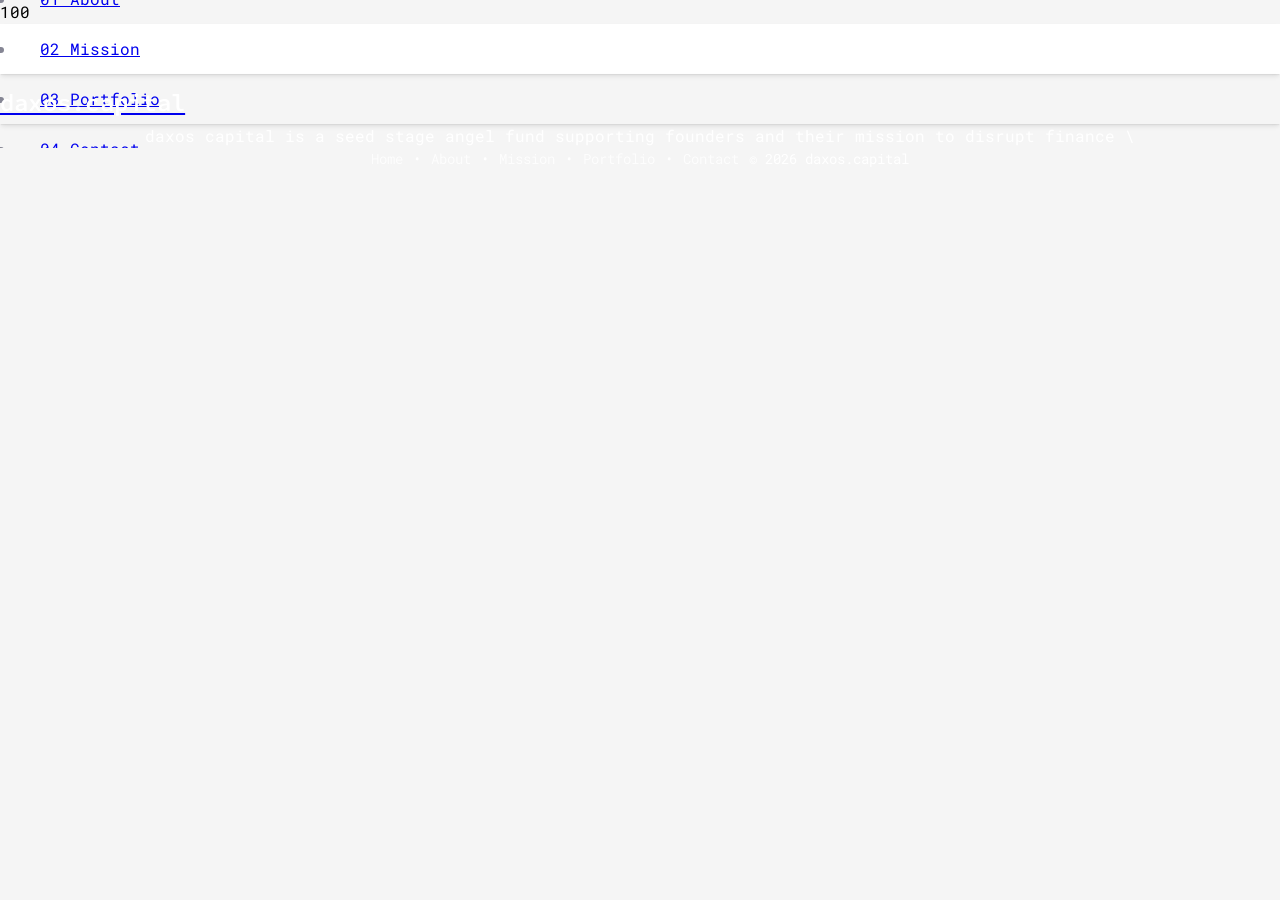
==== index.html @ 0fc47d11 "Daxos staging site with apply form" ====
<!DOCTYPE HTML>
<html lang="en-US">
<head>
	<meta charset="UTF-8">
	<meta name='robots' content='index, follow, max-image-preview:large, max-snippet:-1, max-video-preview:-1' />

	<!-- This site is optimized with the Yoast SEO plugin v23.5 - https://yoast.com/wordpress/plugins/seo/ -->
	<title>daxos.capital</title>
	<meta name="description" content="We invest in startups...early" />
	<link rel="canonical" href="index.html" />
	<meta property="og:locale" content="en_US" />
	<meta property="og:type" content="website" />
	<meta property="og:title" content="daxos.capital" />
	<meta property="og:description" content="We invest in startups...early" />
	<meta property="og:url" content="https://www.daxos.capital/" />
	<meta property="og:site_name" content="Daxos|Capital" />
	<meta property="article:modified_time" content="2025-03-11T17:13:31+00:00" />
	<meta name="twitter:card" content="summary_large_image" />
	<script type="application/ld+json" class="yoast-schema-graph">{"@context":"https://schema.org","@graph":[{"@type":"WebPage","@id":"https://www.daxos.capital/","url":"https://www.daxos.capital/","name":"daxos.capital","isPartOf":{"@id":"https://www.daxos.capital/#website"},"datePublished":"2024-01-03T17:11:37+00:00","dateModified":"2025-03-11T17:13:31+00:00","description":"We invest in startups...early","breadcrumb":{"@id":"https://www.daxos.capital/#breadcrumb"},"inLanguage":"en-US","potentialAction":[{"@type":"ReadAction","target":["https://www.daxos.capital/"]}]},{"@type":"BreadcrumbList","@id":"https://www.daxos.capital/#breadcrumb","itemListElement":[{"@type":"ListItem","position":1,"name":"Home"}]},{"@type":"WebSite","@id":"https://www.daxos.capital/#website","url":"https://www.daxos.capital/","name":"Daxos|Capital","description":"Web3 infrastructure is beginning to disrupt finance, e-commerce, gaming, and more. Our mission is to be there...early.","potentialAction":[{"@type":"SearchAction","target":{"@type":"EntryPoint","urlTemplate":"https://www.daxos.capital/?s={search_term_string}"},"query-input":{"@type":"PropertyValueSpecification","valueRequired":true,"valueName":"search_term_string"}}],"inLanguage":"en-US"}]}</script>
	<!-- / Yoast SEO plugin. -->


<link rel='dns-prefetch' href='//unpkg.com' />
<link rel='dns-prefetch' href='//fonts.googleapis.com' />
<link rel="alternate" type="application/rss+xml" title="Daxos|Capital &raquo; Feed" href="https://www.daxos.capital/feed/" />
<link rel="alternate" type="application/rss+xml" title="Daxos|Capital &raquo; Comments Feed" href="https://www.daxos.capital/comments/feed/" />
<link rel="alternate" title="oEmbed (JSON)" type="application/json+oembed" href="https://www.daxos.capital/wp-json/oembed/1.0/embed?url=https%3A%2F%2Fwww.daxos.capital%2F" />
<link rel="alternate" title="oEmbed (XML)" type="text/xml+oembed" href="https://www.daxos.capital/wp-json/oembed/1.0/embed?url=https%3A%2F%2Fwww.daxos.capital%2F&#038;format=xml" />
<meta name="viewport" content="width=device-width, initial-scale=1">
<meta name="SKYPE_TOOLBAR" content="SKYPE_TOOLBAR_PARSER_COMPATIBLE">
<meta name="theme-color" content="#f5f5f5">
<style id='wp-img-auto-sizes-contain-inline-css'>
img:is([sizes=auto i],[sizes^="auto," i]){contain-intrinsic-size:3000px 1500px}
/*# sourceURL=wp-img-auto-sizes-contain-inline-css */
</style>
<style id='wp-emoji-styles-inline-css'>

	img.wp-smiley, img.emoji {
		display: inline !important;
		border: none !important;
		box-shadow: none !important;
		height: 1em !important;
		width: 1em !important;
		margin: 0 0.07em !important;
		vertical-align: -0.1em !important;
		background: none !important;
		padding: 0 !important;
	}
/*# sourceURL=wp-emoji-styles-inline-css */
</style>
<style id='classic-theme-styles-inline-css'>
/*! This file is auto-generated */
.wp-block-button__link{color:#fff;background-color:#32373c;border-radius:9999px;box-shadow:none;text-decoration:none;padding:calc(.667em + 2px) calc(1.333em + 2px);font-size:1.125em}.wp-block-file__button{background:#32373c;color:#fff;text-decoration:none}
/*# sourceURL=/wp-includes/css/classic-themes.min.css */
</style>
<link rel='stylesheet' id='us-fonts-css' href='https://fonts.googleapis.com/css?family=Source+Code+Pro%3A600%2C700%2C400%7CRoboto+Mono%3A400&#038;display=swap&#038;ver=6.9.4' media='all' />
<link rel='stylesheet' id='us-style-css' href='https://www.daxos.capital/wp-content/themes/Impreza/css/style.min.css?ver=8.10' media='all' />
<link rel='stylesheet' id='aos-style-css' href='https://unpkg.com/aos@2.3.1/dist/aos.css?ver=6.9.4' media='all' />
<link rel='stylesheet' id='parent-style-css' href='https://www.daxos.capital/wp-content/themes/Impreza/style.css?ver=6.9.4' media='all' />
<link rel='stylesheet' id='child-style-css' href='https://www.daxos.capital/wp-content/themes/impreza-child-impreza-child/style.css?ver=6.9.4' media='all' />
<link rel='stylesheet' id='child-style-responsive-css' href='https://www.daxos.capital/wp-content/themes/impreza-child-impreza-child/responsive.css?ver=6.9.4' media='all' />
<link rel='stylesheet' id='theme-style-css' href='https://www.daxos.capital/wp-content/themes/impreza-child-impreza-child/style.css?ver=8.10' media='all' />
<link rel='stylesheet' id='bsf-Defaults-css' href='https://www.daxos.capital/wp-content/uploads/smile_fonts/Defaults/Defaults.css?ver=3.19.11' media='all' />
<link rel='stylesheet' id='ultimate-vc-addons-style-css' href='https://www.daxos.capital/wp-content/plugins/Ultimate_VC_Addons/assets/min-css/style.min.css?ver=3.19.11' media='all' />
<link rel='stylesheet' id='ultimate-vc-addons-fancytext-style-css' href='https://www.daxos.capital/wp-content/plugins/Ultimate_VC_Addons/assets/min-css/fancytext.min.css?ver=3.19.11' media='all' />
<script src="https://www.daxos.capital/wp-includes/js/jquery/jquery.min.js?ver=3.7.1" id="jquery-core-js"></script>
<script src="https://www.daxos.capital/wp-includes/js/jquery/jquery-migrate.min.js?ver=3.4.1" id="jquery-migrate-js"></script>
<script src="https://www.daxos.capital/wp-content/plugins/Ultimate_VC_Addons/assets/min-js/ultimate-params.min.js?ver=3.19.11" id="ultimate-vc-addons-params-js"></script>
<link rel="https://api.w.org/" href="https://www.daxos.capital/wp-json/" /><link rel="alternate" title="JSON" type="application/json" href="https://www.daxos.capital/wp-json/wp/v2/pages/3936" /><link rel="EditURI" type="application/rsd+xml" title="RSD" href="https://www.daxos.capital/xmlrpc.php?rsd" />
<meta name="generator" content="WordPress 6.9.4" />
<link rel='shortlink' href='index.html' />
		<script>
			if ( ! /Android|webOS|iPhone|iPad|iPod|BlackBerry|IEMobile|Opera Mini/i.test( navigator.userAgent ) ) {
				var root = document.getElementsByTagName( 'html' )[ 0 ]
				root.className += " no-touch";
			}
		</script>
		<meta name="generator" content="Powered by WPBakery Page Builder - drag and drop page builder for WordPress."/>
<link rel="icon" href="https://www.daxos.capital/wp-content/uploads/2025/07/favicon-1-150x150.png" sizes="32x32" />
<link rel="icon" href="https://www.daxos.capital/wp-content/uploads/2025/07/favicon-1-298x300.png" sizes="192x192" />
<link rel="apple-touch-icon" href="https://www.daxos.capital/wp-content/uploads/2025/07/favicon-1-298x300.png" />
<meta name="msapplication-TileImage" content="https://www.daxos.capital/wp-content/uploads/2025/07/favicon-1.png" />
		<style id="wp-custom-css">
			#page-content .l-section-h.i-cf .wpb_wrapper {
    border: 2px solid #363636;
    padding: 20px;
}
.portfolio-box.ordio img {
    max-width: 100px;
    max-height: 20%;
}
.portfolio-box.ordio h3 a span {
    color: #959595 !important;
}
	.portfolio-box.ordio h3 {
    display: block;
    margin-top: 4px;
}
.home footer#page-footer {
    z-index: 9999999;
}		</style>
		<style type="text/css" data-type="vc_shortcodes-custom-css">.vc_custom_1725496602418{margin-bottom: 0px !important;}</style><noscript><style> .wpb_animate_when_almost_visible { opacity: 1; }</style></noscript>		<style id="us-icon-fonts">@font-face{font-display:block;font-style:normal;font-family:"fontawesome";font-weight:900;src:url("https://www.daxos.capital/wp-content/themes/Impreza/fonts/fa-solid-900.woff2?ver=8.10") format("woff2"),url("https://www.daxos.capital/wp-content/themes/Impreza/fonts/fa-solid-900.woff?ver=8.10") format("woff")}.fas{font-family:"fontawesome";font-weight:900}@font-face{font-display:block;font-style:normal;font-family:"fontawesome";font-weight:400;src:url("https://www.daxos.capital/wp-content/themes/Impreza/fonts/fa-regular-400.woff2?ver=8.10") format("woff2"),url("https://www.daxos.capital/wp-content/themes/Impreza/fonts/fa-regular-400.woff?ver=8.10") format("woff")}.far{font-family:"fontawesome";font-weight:400}@font-face{font-display:block;font-style:normal;font-family:"fontawesome";font-weight:300;src:url("https://www.daxos.capital/wp-content/themes/Impreza/fonts/fa-light-300.woff2?ver=8.10") format("woff2"),url("https://www.daxos.capital/wp-content/themes/Impreza/fonts/fa-light-300.woff?ver=8.10") format("woff")}.fal{font-family:"fontawesome";font-weight:300}@font-face{font-display:block;font-style:normal;font-family:"Font Awesome 5 Duotone";font-weight:900;src:url("https://www.daxos.capital/wp-content/themes/Impreza/fonts/fa-duotone-900.woff2?ver=8.10") format("woff2"),url("https://www.daxos.capital/wp-content/themes/Impreza/fonts/fa-duotone-900.woff?ver=8.10") format("woff")}.fad{font-family:"Font Awesome 5 Duotone";font-weight:900}.fad{position:relative}.fad:before{position:absolute}.fad:after{opacity:0.4}@font-face{font-display:block;font-style:normal;font-family:"Font Awesome 5 Brands";font-weight:400;src:url("https://www.daxos.capital/wp-content/themes/Impreza/fonts/fa-brands-400.woff2?ver=8.10") format("woff2"),url("https://www.daxos.capital/wp-content/themes/Impreza/fonts/fa-brands-400.woff?ver=8.10") format("woff")}.fab{font-family:"Font Awesome 5 Brands";font-weight:400}@font-face{font-display:block;font-style:normal;font-family:"Material Icons";font-weight:400;src:url("https://www.daxos.capital/wp-content/themes/Impreza/fonts/material-icons.woff2?ver=8.10") format("woff2"),url("https://www.daxos.capital/wp-content/themes/Impreza/fonts/material-icons.woff?ver=8.10") format("woff")}.material-icons{font-family:"Material Icons";font-weight:400}</style>
				<style id="us-theme-options-css">:root{--color-header-middle-bg:transparent;--color-header-middle-bg-grad:transparent;--color-header-middle-text:#858694;--color-header-middle-text-hover:#e3e3e3;--color-header-transparent-bg:transparent;--color-header-transparent-bg-grad:transparent;--color-header-transparent-text:#333333;--color-header-transparent-text-hover:#333333;--color-chrome-toolbar:#f5f5f5;--color-chrome-toolbar-grad:#f5f5f5;--color-header-top-bg:#256aef;--color-header-top-bg-grad:#256aef;--color-header-top-text:#ffffff;--color-header-top-text-hover:#ffffff;--color-header-top-transparent-bg:#60269e;--color-header-top-transparent-bg-grad:#60269e;--color-header-top-transparent-text:#ffffff;--color-header-top-transparent-text-hover:#fff;--color-content-bg:#fff;--color-content-bg-grad:#fff;--color-content-bg-alt:#f5f5f5;--color-content-bg-alt-grad:#f5f5f5;--color-content-border:#e8e8e8;--color-content-heading:#256aef;--color-content-heading-grad:#256aef;--color-content-text:#333333;--color-content-link:#1a1a1a;--color-content-link-hover:#256aef;--color-content-primary:#000000;--color-content-primary-grad:#000000;--color-content-secondary:#256aef;--color-content-secondary-grad:#256aef;--color-content-faded:#999;--color-content-overlay:rgba(0,0,0,0.75);--color-content-overlay-grad:rgba(0,0,0,0.75);--color-alt-content-bg:#f5f5f5;--color-alt-content-bg-grad:#f5f5f5;--color-alt-content-bg-alt:#fff;--color-alt-content-bg-alt-grad:#fff;--color-alt-content-border:#ddd;--color-alt-content-heading:#1a1a1a;--color-alt-content-heading-grad:#1a1a1a;--color-alt-content-text:#333;--color-alt-content-link:#e95095;--color-alt-content-link-hover:#7049ba;--color-alt-content-primary:#e95095;--color-alt-content-primary-grad:linear-gradient(135deg,#e95095,#7049ba);--color-alt-content-secondary:#7049ba;--color-alt-content-secondary-grad:linear-gradient(135deg,#7049ba,#e95095);--color-alt-content-faded:#999;--color-alt-content-overlay:#e95095;--color-alt-content-overlay-grad:linear-gradient(135deg,#e95095,rgba(233,80,149,0.75));--color-footer-bg:#222;--color-footer-bg-grad:#222;--color-footer-bg-alt:#1a1a1a;--color-footer-bg-alt-grad:#1a1a1a;--color-footer-border:#333;--color-footer-heading:#ccc;--color-footer-heading-grad:#ccc;--color-footer-text:#999;--color-footer-link:#ccc;--color-footer-link-hover:#e95095;--color-subfooter-bg:#1a1a1a;--color-subfooter-bg-grad:#1a1a1a;--color-subfooter-bg-alt:#222;--color-subfooter-bg-alt-grad:#222;--color-subfooter-border:#282828;--color-subfooter-heading:#ccc;--color-subfooter-heading-grad:#ccc;--color-subfooter-text:#bbb;--color-subfooter-link:#fff;--color-subfooter-link-hover:#e95095;--color-content-primary-faded:rgba(0,0,0,0.15);--box-shadow:0 5px 15px rgba(0,0,0,.15);--box-shadow-up:0 -5px 15px rgba(0,0,0,.15);--site-content-width:1370px;--inputs-font-size:1rem;--inputs-height:1.5rem;--inputs-padding:0.5rem;--inputs-border-width:1px;--inputs-text-color:var(--color-content-text);--font-body:"Roboto Mono",monospace;--font-h1:"Source Code Pro",monospace;--font-h2:"Source Code Pro",monospace;--font-h3:"Source Code Pro",monospace;--font-h4:"Source Code Pro",monospace;--font-h5:"Source Code Pro",monospace;--font-h6:"Source Code Pro",monospace}h1{color:#ffffff!important}h2{color:#ffffff!important}h3{color:#ffffff!important}h4{color:#09bceb}h5{color:var(--color-content-bg)}html,.l-header .widget,.menu-item-object-us_page_block{font-family:var(--font-body);font-weight:400;font-size:24;line-height:1.5}h1{font-family:var(--font-h1);font-weight:600;font-size:1.5rem;line-height:1.5;letter-spacing:0.01em;margin-bottom:0.3em}h2{font-family:var(--font-h2);font-weight:600;font-size:40px;line-height:1.5;letter-spacing:0;margin-bottom:0.6em}h3{font-family:var(--font-h3);font-weight:600;font-size:28px;line-height:1.5;letter-spacing:0;margin-bottom:0.6em}.widgettitle,h4{font-family:var(--font-h4);font-weight:600;font-size:24px;line-height:1.5;letter-spacing:0;margin-bottom:0.06em}h5{font-family:var(--font-h5);font-weight:400;font-size:20;line-height:1.2;letter-spacing:0;margin-bottom:0.6em}h6{font-family:var(--font-h6);font-weight:400;font-size:max( 1rem,1vw );line-height:1.2;letter-spacing:0;margin-bottom:0.6em}@media (max-width:768px){html{font-size:18;line-height:34px}h2{font-size:30px}h2.vc_custom_heading:not([class*="us_custom_"]){font-size:30px!important}h3{font-size:22px}h3.vc_custom_heading:not([class*="us_custom_"]){font-size:22px!important}.widgettitle,h4{font-size:18px}h4.vc_custom_heading:not([class*="us_custom_"]){font-size:18px!important}h5{font-size:18}h5.vc_custom_heading:not([class*="us_custom_"]){font-size:18!important}}body{background:var(--color-content-bg-alt)}.l-canvas.type_boxed,.l-canvas.type_boxed .l-subheader,.l-canvas.type_boxed~.l-footer{max-width:1300px}.l-subheader-h,.l-section-h,.l-main .aligncenter,.w-tabs-section-content-h{max-width:1370px}.post-password-form{max-width:calc(1370px + 5rem)}@media screen and (max-width:1450px){.l-main .aligncenter{max-width:calc(100vw - 5rem)}}@media (min-width:1281px){body.usb_preview .hide_on_default{opacity:0.25!important}.vc_hidden-lg,body:not(.usb_preview) .hide_on_default{display:none!important}}@media (min-width:1025px) and (max-width:1280px){body.usb_preview .hide_on_laptops{opacity:0.25!important}.vc_hidden-md,body:not(.usb_preview) .hide_on_laptops{display:none!important}}@media (min-width:769px) and (max-width:1024px){body.usb_preview .hide_on_tablets{opacity:0.25!important}.vc_hidden-sm,body:not(.usb_preview) .hide_on_tablets{display:none!important}}@media (max-width:768px){body.usb_preview .hide_on_mobiles{opacity:0.25!important}.vc_hidden-xs,body:not(.usb_preview) .hide_on_mobiles{display:none!important}}@media (max-width:1280px){.g-cols.laptops-cols_1{grid-template-columns:100%}.g-cols.laptops-cols_1.reversed>div:last-of-type{order:-1}.g-cols.laptops-cols_2{grid-template-columns:repeat(2,1fr)}.g-cols.laptops-cols_3{grid-template-columns:repeat(3,1fr)}.g-cols.laptops-cols_4{grid-template-columns:repeat(4,1fr)}.g-cols.laptops-cols_5{grid-template-columns:repeat(5,1fr)}.g-cols.laptops-cols_6{grid-template-columns:repeat(6,1fr)}.g-cols.laptops-cols_1-2{grid-template-columns:1fr 2fr}.g-cols.laptops-cols_2-1{grid-template-columns:2fr 1fr}.g-cols.laptops-cols_2-3{grid-template-columns:2fr 3fr}.g-cols.laptops-cols_3-2{grid-template-columns:3fr 2fr}.g-cols.laptops-cols_1-3{grid-template-columns:1fr 3fr}.g-cols.laptops-cols_3-1{grid-template-columns:3fr 1fr}.g-cols.laptops-cols_1-4{grid-template-columns:1fr 4fr}.g-cols.laptops-cols_4-1{grid-template-columns:4fr 1fr}.g-cols.laptops-cols_1-5{grid-template-columns:1fr 5fr}.g-cols.laptops-cols_5-1{grid-template-columns:5fr 1fr}.g-cols.laptops-cols_1-2-1{grid-template-columns:1fr 2fr 1fr}.g-cols.laptops-cols_1-3-1{grid-template-columns:1fr 3fr 1fr}.g-cols.laptops-cols_1-4-1{grid-template-columns:1fr 4fr 1fr}}@media (max-width:1024px){.g-cols.tablets-cols_1{grid-template-columns:100%}.g-cols.tablets-cols_1.reversed>div:last-of-type{order:-1}.g-cols.tablets-cols_2{grid-template-columns:repeat(2,1fr)}.g-cols.tablets-cols_3{grid-template-columns:repeat(3,1fr)}.g-cols.tablets-cols_4{grid-template-columns:repeat(4,1fr)}.g-cols.tablets-cols_5{grid-template-columns:repeat(5,1fr)}.g-cols.tablets-cols_6{grid-template-columns:repeat(6,1fr)}.g-cols.tablets-cols_1-2{grid-template-columns:1fr 2fr}.g-cols.tablets-cols_2-1{grid-template-columns:2fr 1fr}.g-cols.tablets-cols_2-3{grid-template-columns:2fr 3fr}.g-cols.tablets-cols_3-2{grid-template-columns:3fr 2fr}.g-cols.tablets-cols_1-3{grid-template-columns:1fr 3fr}.g-cols.tablets-cols_3-1{grid-template-columns:3fr 1fr}.g-cols.tablets-cols_1-4{grid-template-columns:1fr 4fr}.g-cols.tablets-cols_4-1{grid-template-columns:4fr 1fr}.g-cols.tablets-cols_1-5{grid-template-columns:1fr 5fr}.g-cols.tablets-cols_5-1{grid-template-columns:5fr 1fr}.g-cols.tablets-cols_1-2-1{grid-template-columns:1fr 2fr 1fr}.g-cols.tablets-cols_1-3-1{grid-template-columns:1fr 3fr 1fr}.g-cols.tablets-cols_1-4-1{grid-template-columns:1fr 4fr 1fr}}@media (max-width:768px){.g-cols.mobiles-cols_1{grid-template-columns:100%}.g-cols.mobiles-cols_1.reversed>div:last-of-type{order:-1}.g-cols.mobiles-cols_2{grid-template-columns:repeat(2,1fr)}.g-cols.mobiles-cols_3{grid-template-columns:repeat(3,1fr)}.g-cols.mobiles-cols_4{grid-template-columns:repeat(4,1fr)}.g-cols.mobiles-cols_5{grid-template-columns:repeat(5,1fr)}.g-cols.mobiles-cols_6{grid-template-columns:repeat(6,1fr)}.g-cols.mobiles-cols_1-2{grid-template-columns:1fr 2fr}.g-cols.mobiles-cols_2-1{grid-template-columns:2fr 1fr}.g-cols.mobiles-cols_2-3{grid-template-columns:2fr 3fr}.g-cols.mobiles-cols_3-2{grid-template-columns:3fr 2fr}.g-cols.mobiles-cols_1-3{grid-template-columns:1fr 3fr}.g-cols.mobiles-cols_3-1{grid-template-columns:3fr 1fr}.g-cols.mobiles-cols_1-4{grid-template-columns:1fr 4fr}.g-cols.mobiles-cols_4-1{grid-template-columns:4fr 1fr}.g-cols.mobiles-cols_1-5{grid-template-columns:1fr 5fr}.g-cols.mobiles-cols_5-1{grid-template-columns:5fr 1fr}.g-cols.mobiles-cols_1-2-1{grid-template-columns:1fr 2fr 1fr}.g-cols.mobiles-cols_1-3-1{grid-template-columns:1fr 3fr 1fr}.g-cols.mobiles-cols_1-4-1{grid-template-columns:1fr 4fr 1fr}.g-cols:not([style*="grid-gap"]){grid-gap:1.5rem}}@media (max-width:767px){.l-canvas{overflow:hidden}.g-cols.stacking_default.reversed>div:last-of-type{order:-1}.g-cols.stacking_default.via_flex>div:not([class*="vc_col-xs"]){width:100%;margin:0 0 1.5rem}.g-cols.stacking_default.via_grid.mobiles-cols_1{grid-template-columns:100%}.g-cols.stacking_default.via_flex.type_boxes>div,.g-cols.stacking_default.via_flex.reversed>div:first-child,.g-cols.stacking_default.via_flex:not(.reversed)>div:last-child,.g-cols.stacking_default.via_flex>div.has_bg_color{margin-bottom:0}.g-cols.stacking_default.via_flex.type_default>.wpb_column.stretched{margin-left:-1rem;margin-right:-1rem}.g-cols.stacking_default.via_grid.mobiles-cols_1>.wpb_column.stretched,.g-cols.stacking_default.via_flex.type_boxes>.wpb_column.stretched{margin-left:-2.5rem;margin-right:-2.5rem;width:auto}.vc_column-inner.type_sticky>.wpb_wrapper,.vc_column_container.type_sticky>.vc_column-inner{top:0!important}}@media (min-width:768px){body:not(.rtl) .l-section.for_sidebar.at_left>div>.l-sidebar,.rtl .l-section.for_sidebar.at_right>div>.l-sidebar{order:-1}.vc_column_container.type_sticky>.vc_column-inner,.vc_column-inner.type_sticky>.wpb_wrapper{position:-webkit-sticky;position:sticky}.l-section.type_sticky{position:-webkit-sticky;position:sticky;top:0;z-index:11;transform:translateZ(0); transition:top 0.3s cubic-bezier(.78,.13,.15,.86) 0.1s}.header_hor .l-header.post_fixed.sticky_auto_hide{z-index:12}.admin-bar .l-section.type_sticky{top:32px}.l-section.type_sticky>.l-section-h{transition:padding-top 0.3s}.header_hor .l-header.pos_fixed:not(.down)~.l-main .l-section.type_sticky:not(:first-of-type){top:var(--header-sticky-height)}.admin-bar.header_hor .l-header.pos_fixed:not(.down)~.l-main .l-section.type_sticky:not(:first-of-type){top:calc( var(--header-sticky-height) + 32px )}.header_hor .l-header.pos_fixed.sticky:not(.down)~.l-main .l-section.type_sticky:first-of-type>.l-section-h{padding-top:var(--header-sticky-height)}.header_hor.headerinpos_bottom .l-header.pos_fixed.sticky:not(.down)~.l-main .l-section.type_sticky:first-of-type>.l-section-h{padding-bottom:var(--header-sticky-height)!important}}@media screen and (min-width:1450px){.g-cols.via_flex.type_default>.wpb_column.stretched:first-of-type{margin-left:calc( var(--site-content-width) / 2 + 0px / 2 + 1.5rem - 50vw)}.g-cols.via_flex.type_default>.wpb_column.stretched:last-of-type{margin-right:calc( var(--site-content-width) / 2 + 0px / 2 + 1.5rem - 50vw)}.l-main .alignfull, .w-separator.width_screen,.g-cols.via_grid>.wpb_column.stretched:first-of-type,.g-cols.via_flex.type_boxes>.wpb_column.stretched:first-of-type{margin-left:calc( var(--site-content-width) / 2 + 0px / 2 - 50vw )}.l-main .alignfull, .w-separator.width_screen,.g-cols.via_grid>.wpb_column.stretched:last-of-type,.g-cols.via_flex.type_boxes>.wpb_column.stretched:last-of-type{margin-right:calc( var(--site-content-width) / 2 + 0px / 2 - 50vw )}}@media (max-width:768px){.w-form-row.for_submit .w-btn{font-size:var(--btn-size-mobiles)!important}}a,button,input[type="submit"],.ui-slider-handle{outline:none!important}.w-toplink,.w-header-show{background:rgba(0,0,0,0.3)}.no-touch .w-toplink.active:hover,.no-touch .w-header-show:hover{background:var(--color-content-primary-grad)}button[type="submit"]:not(.w-btn),input[type="submit"]:not(.w-btn),.us-nav-style_1>*,.navstyle_1>.owl-nav div,.us-btn-style_1{font-family:var(--font-h1);font-size:20px;line-height:1.2!important;font-weight:700;font-style:normal;text-transform:uppercase;letter-spacing:0.08em;border-radius:0.3em;padding:0.8em 1.8em;background:var(--color-content-secondary);border-color:transparent;color:#ffffff!important;box-shadow:0px 0em 0em 0px rgba(0,0,0,0.2)}button[type="submit"]:not(.w-btn):before,input[type="submit"]:not(.w-btn),.us-nav-style_1>*:before,.navstyle_1>.owl-nav div:before,.us-btn-style_1:before{border-width:1px}.no-touch button[type="submit"]:not(.w-btn):hover,.no-touch input[type="submit"]:not(.w-btn):hover,.us-nav-style_1>span.current,.no-touch .us-nav-style_1>a:hover,.no-touch .navstyle_1>.owl-nav div:hover,.no-touch .us-btn-style_1:hover{box-shadow:0px 0em 0em 0px rgba(0,0,0,0.2);background:var(--color-content-primary);border-color:transparent;color:#ffffff!important}.us-nav-style_1>*{min-width:calc(1.2em + 2 * 0.8em)}.us-nav-style_13>*,.navstyle_13>.owl-nav div,.us-btn-style_13{font-family:var(--font-h1);font-size:20px;line-height:1.20!important;font-weight:700;font-style:normal;text-transform:uppercase;letter-spacing:0.08em;border-radius:0.3em;padding:0.8em 1.8em;background:#fff34b;border-color:transparent;color:var(--color-content-secondary)!important;box-shadow:0px 0em 0em 0px rgba(0,0,0,0.2)}.us-nav-style_13>*:before,.navstyle_13>.owl-nav div:before,.us-btn-style_13:before{border-width:1px}.us-nav-style_13>span.current,.no-touch .us-nav-style_13>a:hover,.no-touch .navstyle_13>.owl-nav div:hover,.no-touch .us-btn-style_13:hover{box-shadow:0px 0em 0em 0px rgba(0,0,0,0.2);background:#ffffff;border-color:transparent;color:var(--color-content-secondary)!important}.us-nav-style_13>*{min-width:calc(1.20em + 2 * 0.8em)}.us-nav-style_12>*,.navstyle_12>.owl-nav div,.us-btn-style_12{font-size:16px;line-height:1.20!important;font-weight:700;font-style:normal;text-transform:uppercase;letter-spacing:0.08em;border-radius:0.3em;padding:0.8em 1.8em;background:var(--color-content-secondary);border-color:transparent;color:#ffffff!important;box-shadow:0px 2px 3px 1px #999999}.us-nav-style_12>*:before,.navstyle_12>.owl-nav div:before,.us-btn-style_12:before{border-width:1px}.us-nav-style_12>span.current,.no-touch .us-nav-style_12>a:hover,.no-touch .navstyle_12>.owl-nav div:hover,.no-touch .us-btn-style_12:hover{box-shadow:0px 2px 3px 2px #999999;background:#fff34b;border-color:transparent;color:var(--color-content-secondary)!important}.us-nav-style_12>*{min-width:calc(1.20em + 2 * 0.8em)}.us-nav-style_6>*,.navstyle_6>.owl-nav div,.us-btn-style_6{font-family:var(--font-h1);font-size:11px;line-height:1.20!important;font-weight:700;font-style:normal;text-transform:uppercase;letter-spacing:0em;border-radius:0.3em;padding:0.8em 1.8em;background:var(--color-content-primary);border-color:transparent;color:#ffffff!important;box-shadow:0px 0em 0em 0px rgba(0,0,0,0.2)}.us-nav-style_6>*:before,.navstyle_6>.owl-nav div:before,.us-btn-style_6:before{border-width:0px}.us-nav-style_6>span.current,.no-touch .us-nav-style_6>a:hover,.no-touch .navstyle_6>.owl-nav div:hover,.no-touch .us-btn-style_6:hover{box-shadow:0px 0em 0em 0px rgba(0,0,0,0.2);background:var(--color-content-secondary);border-color:transparent;color:#ffffff!important}.us-nav-style_6>*{min-width:calc(1.20em + 2 * 0.8em)}.us-nav-style_11>*,.navstyle_11>.owl-nav div,.us-btn-style_11{font-family:var(--font-h2);font-size:20px;line-height:1.20!important;font-weight:700;font-style:normal;text-transform:none;letter-spacing:0em;border-radius:0.3em;padding:0.8em 1.8em;background:var(--color-header-middle-bg);border-color:transparent;color:#000000!important;box-shadow:0px 0em 0em 0px rgba(0,0,0,0.2)}.us-nav-style_11>*:before,.navstyle_11>.owl-nav div:before,.us-btn-style_11:before{border-width:0px}.us-nav-style_11>span.current,.no-touch .us-nav-style_11>a:hover,.no-touch .navstyle_11>.owl-nav div:hover,.no-touch .us-btn-style_11:hover{box-shadow:0px 0em 0em 0px rgba(0,0,0,0.2);background:transparent;border-color:transparent;color:var(--color-header-top-bg)!important}.us-nav-style_11>*{min-width:calc(1.20em + 2 * 0.8em)}.us-nav-style_10>*,.navstyle_10>.owl-nav div,.us-btn-style_10{font-size:20px;line-height:1.20!important;font-weight:700;font-style:normal;text-transform:none;letter-spacing:0em;border-radius:0.3em;padding:0.8em 1.8em;background:transparent;border-color:transparent;color:#333333!important;box-shadow:0px 0em 0em 0px rgba(0,0,0,0.2)}.us-nav-style_10>*:before,.navstyle_10>.owl-nav div:before,.us-btn-style_10:before{border-width:0px}.us-nav-style_10>span.current,.no-touch .us-nav-style_10>a:hover,.no-touch .navstyle_10>.owl-nav div:hover,.no-touch .us-btn-style_10:hover{box-shadow:0px 0em 0em 0px rgba(0,0,0,0.2);background:transparent;border-color:transparent;color:#333333!important}.us-nav-style_10>*{min-width:calc(1.20em + 2 * 0.8em)}.us-nav-style_4>*,.navstyle_4>.owl-nav div,.us-btn-style_4{font-family:var(--font-h1);font-size:20px;line-height:1.20!important;font-weight:700;font-style:normal;text-transform:uppercase;letter-spacing:0em;border-radius:0.5em;padding:1em 1.5em;background:linear-gradient(105deg,#ffedf1,#f0d3d9);border-color:transparent;color:#062f87!important;box-shadow:0px 2px 3px 0px rgba(0,0,0,0.2)}.us-nav-style_4>*:before,.navstyle_4>.owl-nav div:before,.us-btn-style_4:before{border-width:0px}.us-nav-style_4>span.current,.no-touch .us-nav-style_4>a:hover,.no-touch .navstyle_4>.owl-nav div:hover,.no-touch .us-btn-style_4:hover{box-shadow:0px 2px 2px 0px rgba(0,0,0,0.2);background:#062f87;border-color:transparent;color:#ffffff!important}.us-nav-style_4>*{min-width:calc(1.20em + 2 * 1em)}.us-btn-style_4{overflow:hidden;-webkit-transform:translateZ(0)}.us-btn-style_4>*{position:relative;z-index:1}.no-touch .us-btn-style_4:hover{background:linear-gradient(105deg,#ffedf1,#f0d3d9)}.no-touch .us-btn-style_4:after{content:"";position:absolute;top:0;left:0;right:0;bottom:0;opacity:0;transition:opacity 0.3s;background:#062f87}.no-touch .us-btn-style_4:hover:after{opacity:1}.us-nav-style_8>*,.navstyle_8>.owl-nav div,.us-btn-style_8{font-family:var(--font-h1);font-size:20px;line-height:1.20!important;font-weight:700;font-style:normal;text-transform:uppercase;letter-spacing:0em;border-radius:0.5em;padding:1em 1.5em;background:linear-gradient(105deg,#fff2f5,#ffffff);border-color:transparent;color:#062f87!important;box-shadow:0px 2px 3px 0px rgba(0,0,0,0.2)}.us-nav-style_8>*:before,.navstyle_8>.owl-nav div:before,.us-btn-style_8:before{border-width:0px}.us-nav-style_8>span.current,.no-touch .us-nav-style_8>a:hover,.no-touch .navstyle_8>.owl-nav div:hover,.no-touch .us-btn-style_8:hover{box-shadow:0px 2px 2px 0px rgba(0,0,0,0.2);background:#062f87;border-color:transparent;color:#ffffff!important}.us-nav-style_8>*{min-width:calc(1.20em + 2 * 1em)}.us-btn-style_8{overflow:hidden;-webkit-transform:translateZ(0)}.us-btn-style_8>*{position:relative;z-index:1}.no-touch .us-btn-style_8:hover{background:linear-gradient(105deg,#fff2f5,#ffffff)}.no-touch .us-btn-style_8:after{content:"";position:absolute;top:0;left:0;right:0;bottom:0;opacity:0;transition:opacity 0.3s;background:#062f87}.no-touch .us-btn-style_8:hover:after{opacity:1}.us-nav-style_7>*,.navstyle_7>.owl-nav div,.us-btn-style_7{font-family:var(--font-h1);font-size:20px;line-height:1.20!important;font-weight:700;font-style:normal;text-transform:uppercase;letter-spacing:0em;border-radius:0.5em;padding:1em 1.5em;background:linear-gradient(105deg,#ffedf1,#f0d3d9);border-color:transparent;color:#c4113c!important;box-shadow:0px 2px 3px 0px rgba(0,0,0,0.25)}.us-nav-style_7>*:before,.navstyle_7>.owl-nav div:before,.us-btn-style_7:before{border-width:0px}.us-nav-style_7>span.current,.no-touch .us-nav-style_7>a:hover,.no-touch .navstyle_7>.owl-nav div:hover,.no-touch .us-btn-style_7:hover{box-shadow:0px 2px 2px 0px rgba(0,0,0,0.2);background:#c4113c;border-color:transparent;color:#ffffff!important}.us-nav-style_7>*{min-width:calc(1.20em + 2 * 1em)}.us-btn-style_7{overflow:hidden;-webkit-transform:translateZ(0)}.us-btn-style_7>*{position:relative;z-index:1}.no-touch .us-btn-style_7:hover{background:linear-gradient(105deg,#ffedf1,#f0d3d9)}.no-touch .us-btn-style_7:after{content:"";position:absolute;top:0;left:0;right:0;bottom:0;opacity:0;transition:opacity 0.3s;background:#c4113c}.no-touch .us-btn-style_7:hover:after{opacity:1}.us-nav-style_9>*,.navstyle_9>.owl-nav div,.us-btn-style_9{font-family:var(--font-h1);font-size:20px;line-height:1.20!important;font-weight:700;font-style:normal;text-transform:uppercase;letter-spacing:0em;border-radius:0.5em;padding:1em 1.5em;background:linear-gradient(105deg,#fff2f5,#ffffff);border-color:transparent;color:#c4113c!important;box-shadow:0px 2px 3px 0px rgba(0,0,0,0.25)}.us-nav-style_9>*:before,.navstyle_9>.owl-nav div:before,.us-btn-style_9:before{border-width:0px}.us-nav-style_9>span.current,.no-touch .us-nav-style_9>a:hover,.no-touch .navstyle_9>.owl-nav div:hover,.no-touch .us-btn-style_9:hover{box-shadow:0px 2px 2px 0px rgba(0,0,0,0.2);background:#c4113c;border-color:transparent;color:#ffffff!important}.us-nav-style_9>*{min-width:calc(1.20em + 2 * 1em)}.us-btn-style_9{overflow:hidden;-webkit-transform:translateZ(0)}.us-btn-style_9>*{position:relative;z-index:1}.no-touch .us-btn-style_9:hover{background:linear-gradient(105deg,#fff2f5,#ffffff)}.no-touch .us-btn-style_9:after{content:"";position:absolute;top:0;left:0;right:0;bottom:0;opacity:0;transition:opacity 0.3s;background:#c4113c}.no-touch .us-btn-style_9:hover:after{opacity:1}.w-filter.state_desktop.style_drop_default .w-filter-item-title,.select2-selection,select,textarea,input:not([type="submit"]),.w-form-checkbox,.w-form-radio{font-family:var(--font-h1);font-weight:400;letter-spacing:0em;border-radius:0.3rem;background:var(--color-content-bg-alt);border-color:#333333;color:var(--color-content-text);box-shadow:0px 1px 0px 0px rgba(0,0,0,0.08) inset}.w-filter.state_desktop.style_drop_default .w-filter-item-title:focus,.select2-container--open .select2-selection,select:focus,textarea:focus,input:not([type="submit"]):focus,input:focus + .w-form-checkbox,input:focus + .w-form-radio{box-shadow:0px 0px 0px 2px var(--color-content-primary)}.w-form-row.move_label .w-form-row-label{font-size:1rem;top:calc(1.5rem/2 + 1px - 0.7em);margin:0 0.5rem;background-color:var(--color-content-bg-alt);color:var(--color-content-text)}.w-form-row.with_icon.move_label .w-form-row-label{margin-left:calc(1.6em + 0.5rem)}.color_alternate input:not([type="submit"]),.color_alternate textarea,.color_alternate select,.color_alternate .w-form-checkbox,.color_alternate .w-form-radio,.color_alternate .move_label .w-form-row-label{background:var(--color-alt-content-bg-alt-grad)}.color_footer-top input:not([type="submit"]),.color_footer-top textarea,.color_footer-top select,.color_footer-top .w-form-checkbox,.color_footer-top .w-form-radio,.color_footer-top .w-form-row.move_label .w-form-row-label{background:var(--color-subfooter-bg-alt-grad)}.color_footer-bottom input:not([type="submit"]),.color_footer-bottom textarea,.color_footer-bottom select,.color_footer-bottom .w-form-checkbox,.color_footer-bottom .w-form-radio,.color_footer-bottom .w-form-row.move_label .w-form-row-label{background:var(--color-footer-bg-alt-grad)}.color_alternate input:not([type="submit"]),.color_alternate textarea,.color_alternate select,.color_alternate .w-form-checkbox,.color_alternate .w-form-radio,.color_alternate .w-form-row-field>i,.color_alternate .w-form-row-field:after,.color_alternate .widget_search form:after,.color_footer-top input:not([type="submit"]),.color_footer-top textarea,.color_footer-top select,.color_footer-top .w-form-checkbox,.color_footer-top .w-form-radio,.color_footer-top .w-form-row-field>i,.color_footer-top .w-form-row-field:after,.color_footer-top .widget_search form:after,.color_footer-bottom input:not([type="submit"]),.color_footer-bottom textarea,.color_footer-bottom select,.color_footer-bottom .w-form-checkbox,.color_footer-bottom .w-form-radio,.color_footer-bottom .w-form-row-field>i,.color_footer-bottom .w-form-row-field:after,.color_footer-bottom .widget_search form:after{color:inherit}.style_phone6-1>*{background-image:url(https://www.daxos.capital/wp-content/themes/Impreza/img/phone-6-black-real.png)}.style_phone6-2>*{background-image:url(https://www.daxos.capital/wp-content/themes/Impreza/img/phone-6-white-real.png)}.style_phone6-3>*{background-image:url(https://www.daxos.capital/wp-content/themes/Impreza/img/phone-6-black-flat.png)}.style_phone6-4>*{background-image:url(https://www.daxos.capital/wp-content/themes/Impreza/img/phone-6-white-flat.png)}.leaflet-default-icon-path{background-image:url(https://www.daxos.capital/wp-content/themes/Impreza/common/css/vendor/images/marker-icon.png)}</style>
				<style id="us-header-css"> .l-subheader.at_middle,.l-subheader.at_middle .w-dropdown-list,.l-subheader.at_middle .type_mobile .w-nav-list.level_1{background:#ffffff;color:var(--color-header-middle-text)}.no-touch .l-subheader.at_middle a:hover,.no-touch .l-header.bg_transparent .l-subheader.at_middle .w-dropdown.opened a:hover{color:var(--color-header-middle-text-hover)}.l-header.bg_transparent:not(.sticky) .l-subheader.at_middle{background:var(--color-header-transparent-bg);color:var(--color-header-transparent-text)}.no-touch .l-header.bg_transparent:not(.sticky) .at_middle .w-cart-link:hover,.no-touch .l-header.bg_transparent:not(.sticky) .at_middle .w-text a:hover,.no-touch .l-header.bg_transparent:not(.sticky) .at_middle .w-html a:hover,.no-touch .l-header.bg_transparent:not(.sticky) .at_middle .w-nav>a:hover,.no-touch .l-header.bg_transparent:not(.sticky) .at_middle .w-menu a:hover,.no-touch .l-header.bg_transparent:not(.sticky) .at_middle .w-search>a:hover,.no-touch .l-header.bg_transparent:not(.sticky) .at_middle .w-dropdown a:hover,.no-touch .l-header.bg_transparent:not(.sticky) .at_middle .type_desktop .menu-item.level_1:hover>a{color:var(--color-header-transparent-text-hover)}.l-subheader.at_bottom,.l-subheader.at_bottom .w-dropdown-list,.l-subheader.at_bottom .type_mobile .w-nav-list.level_1{background:var(--color-header-middle-bg);color:#000000}.no-touch .l-subheader.at_bottom a:hover,.no-touch .l-header.bg_transparent .l-subheader.at_bottom .w-dropdown.opened a:hover{color:#000000}.l-header.bg_transparent:not(.sticky) .l-subheader.at_bottom{background:var(--color-header-transparent-bg);color:var(--color-header-transparent-text)}.no-touch .l-header.bg_transparent:not(.sticky) .at_bottom .w-cart-link:hover,.no-touch .l-header.bg_transparent:not(.sticky) .at_bottom .w-text a:hover,.no-touch .l-header.bg_transparent:not(.sticky) .at_bottom .w-html a:hover,.no-touch .l-header.bg_transparent:not(.sticky) .at_bottom .w-nav>a:hover,.no-touch .l-header.bg_transparent:not(.sticky) .at_bottom .w-menu a:hover,.no-touch .l-header.bg_transparent:not(.sticky) .at_bottom .w-search>a:hover,.no-touch .l-header.bg_transparent:not(.sticky) .at_bottom .w-dropdown a:hover,.no-touch .l-header.bg_transparent:not(.sticky) .at_bottom .type_desktop .menu-item.level_1:hover>a{color:var(--color-header-transparent-text-hover)}.header_ver .l-header{background:#ffffff;color:var(--color-header-middle-text)}@media (min-width:1281px){.hidden_for_default{display:none!important}.l-subheader.at_top{display:none}.l-header{position:relative;z-index:111;width:100%}.l-subheader{margin:0 auto}.l-subheader.width_full{padding-left:1.5rem;padding-right:1.5rem}.l-subheader-h{display:flex;align-items:center;position:relative;margin:0 auto;height:inherit}.w-header-show{display:none}.l-header.pos_fixed{position:fixed;left:0}.l-header.pos_fixed:not(.notransition) .l-subheader{transition-property:transform,background,box-shadow,line-height,height;transition-duration:.3s;transition-timing-function:cubic-bezier(.78,.13,.15,.86)}.headerinpos_bottom.sticky_first_section .l-header.pos_fixed{position:fixed!important}.header_hor .l-header.sticky_auto_hide{transition:transform .3s cubic-bezier(.78,.13,.15,.86) .1s}.header_hor .l-header.sticky_auto_hide.down{transform:translateY(-110%)}.l-header.bg_transparent:not(.sticky) .l-subheader{box-shadow:none!important;background:none}.l-header.bg_transparent~.l-main .l-section.width_full.height_auto:first-of-type>.l-section-h{padding-top:0!important;padding-bottom:0!important}.l-header.pos_static.bg_transparent{position:absolute;left:0}.l-subheader.width_full .l-subheader-h{max-width:none!important}.l-header.shadow_thin .l-subheader.at_middle,.l-header.shadow_thin .l-subheader.at_bottom{box-shadow:0 1px 0 rgba(0,0,0,0.08)}.l-header.shadow_wide .l-subheader.at_middle,.l-header.shadow_wide .l-subheader.at_bottom{box-shadow:0 3px 5px -1px rgba(0,0,0,0.1),0 2px 1px -1px rgba(0,0,0,0.05)}.header_hor .l-subheader-cell>.w-cart{margin-left:0;margin-right:0}:root{--header-height:90px;--header-sticky-height:100px}.l-header:before{content:'90'}.l-header.sticky:before{content:'100'}.l-subheader.at_top{line-height:40px;height:40px}.l-header.sticky .l-subheader.at_top{line-height:40px;height:40px}.l-subheader.at_middle{line-height:50px;height:50px}.l-header.sticky .l-subheader.at_middle{line-height:50px;height:50px}.l-subheader.at_bottom{line-height:40px;height:40px}.l-header.sticky .l-subheader.at_bottom{line-height:50px;height:50px}.l-subheader.at_top .l-subheader-cell.at_left,.l-subheader.at_top .l-subheader-cell.at_right{display:flex;flex-basis:100px}.l-subheader.at_middle .l-subheader-cell.at_left,.l-subheader.at_middle .l-subheader-cell.at_right{display:flex;flex-basis:100px}.headerinpos_above .l-header.pos_fixed{overflow:hidden;transition:transform 0.3s;transform:translate3d(0,-100%,0)}.headerinpos_above .l-header.pos_fixed.sticky{overflow:visible;transform:none}.headerinpos_above .l-header.pos_fixed~.l-section>.l-section-h,.headerinpos_above .l-header.pos_fixed~.l-main .l-section:first-of-type>.l-section-h{padding-top:0!important}.headerinpos_below .l-header.pos_fixed:not(.sticky){position:absolute;top:100%}.headerinpos_below .l-header.pos_fixed~.l-main>.l-section:first-of-type>.l-section-h{padding-top:0!important}.headerinpos_below .l-header.pos_fixed~.l-main .l-section.full_height:nth-of-type(2){min-height:100vh}.headerinpos_below .l-header.pos_fixed~.l-main>.l-section:nth-of-type(2)>.l-section-h{padding-top:var(--header-height)}.headerinpos_bottom .l-header.pos_fixed:not(.sticky){position:absolute;top:100vh}.headerinpos_bottom .l-header.pos_fixed~.l-main>.l-section:first-of-type>.l-section-h{padding-top:0!important}.headerinpos_bottom .l-header.pos_fixed~.l-main>.l-section:first-of-type>.l-section-h{padding-bottom:var(--header-height)}.headerinpos_bottom .l-header.pos_fixed.bg_transparent~.l-main .l-section.valign_center:not(.height_auto):first-of-type>.l-section-h{top:calc( var(--header-height) / 2 )}.headerinpos_bottom .l-header.pos_fixed:not(.sticky) .w-cart-dropdown,.headerinpos_bottom .l-header.pos_fixed:not(.sticky) .w-nav.type_desktop .w-nav-list.level_2{bottom:100%;transform-origin:0 100%}.headerinpos_bottom .l-header.pos_fixed:not(.sticky) .w-nav.type_mobile.m_layout_dropdown .w-nav-list.level_1{top:auto;bottom:100%;box-shadow:var(--box-shadow-up)}.headerinpos_bottom .l-header.pos_fixed:not(.sticky) .w-nav.type_desktop .w-nav-list.level_3,.headerinpos_bottom .l-header.pos_fixed:not(.sticky) .w-nav.type_desktop .w-nav-list.level_4{top:auto;bottom:0;transform-origin:0 100%}.headerinpos_bottom .l-header.pos_fixed:not(.sticky) .w-dropdown-list{top:auto;bottom:-0.4em;padding-top:0.4em;padding-bottom:2.4em}.admin-bar .l-header.pos_static.bg_solid~.l-main .l-section.full_height:first-of-type{min-height:calc( 100vh - var(--header-height) - 32px )}.admin-bar .l-header.pos_fixed:not(.sticky_auto_hide)~.l-main .l-section.full_height:not(:first-of-type){min-height:calc( 100vh - var(--header-sticky-height) - 32px )}.admin-bar.headerinpos_below .l-header.pos_fixed~.l-main .l-section.full_height:nth-of-type(2){min-height:calc(100vh - 32px)}}@media (min-width:1025px) and (max-width:1280px){.hidden_for_default{display:none!important}.l-subheader.at_top{display:none}.l-header{position:relative;z-index:111;width:100%}.l-subheader{margin:0 auto}.l-subheader.width_full{padding-left:1.5rem;padding-right:1.5rem}.l-subheader-h{display:flex;align-items:center;position:relative;margin:0 auto;height:inherit}.w-header-show{display:none}.l-header.pos_fixed{position:fixed;left:0}.l-header.pos_fixed:not(.notransition) .l-subheader{transition-property:transform,background,box-shadow,line-height,height;transition-duration:.3s;transition-timing-function:cubic-bezier(.78,.13,.15,.86)}.headerinpos_bottom.sticky_first_section .l-header.pos_fixed{position:fixed!important}.header_hor .l-header.sticky_auto_hide{transition:transform .3s cubic-bezier(.78,.13,.15,.86) .1s}.header_hor .l-header.sticky_auto_hide.down{transform:translateY(-110%)}.l-header.bg_transparent:not(.sticky) .l-subheader{box-shadow:none!important;background:none}.l-header.bg_transparent~.l-main .l-section.width_full.height_auto:first-of-type>.l-section-h{padding-top:0!important;padding-bottom:0!important}.l-header.pos_static.bg_transparent{position:absolute;left:0}.l-subheader.width_full .l-subheader-h{max-width:none!important}.l-header.shadow_thin .l-subheader.at_middle,.l-header.shadow_thin .l-subheader.at_bottom{box-shadow:0 1px 0 rgba(0,0,0,0.08)}.l-header.shadow_wide .l-subheader.at_middle,.l-header.shadow_wide .l-subheader.at_bottom{box-shadow:0 3px 5px -1px rgba(0,0,0,0.1),0 2px 1px -1px rgba(0,0,0,0.05)}.header_hor .l-subheader-cell>.w-cart{margin-left:0;margin-right:0}:root{--header-height:100px;--header-sticky-height:100px}.l-header:before{content:'100'}.l-header.sticky:before{content:'100'}.l-subheader.at_top{line-height:40px;height:40px}.l-header.sticky .l-subheader.at_top{line-height:40px;height:40px}.l-subheader.at_middle{line-height:50px;height:50px}.l-header.sticky .l-subheader.at_middle{line-height:50px;height:50px}.l-subheader.at_bottom{line-height:50px;height:50px}.l-header.sticky .l-subheader.at_bottom{line-height:50px;height:50px}.headerinpos_above .l-header.pos_fixed{overflow:hidden;transition:transform 0.3s;transform:translate3d(0,-100%,0)}.headerinpos_above .l-header.pos_fixed.sticky{overflow:visible;transform:none}.headerinpos_above .l-header.pos_fixed~.l-section>.l-section-h,.headerinpos_above .l-header.pos_fixed~.l-main .l-section:first-of-type>.l-section-h{padding-top:0!important}.headerinpos_below .l-header.pos_fixed:not(.sticky){position:absolute;top:100%}.headerinpos_below .l-header.pos_fixed~.l-main>.l-section:first-of-type>.l-section-h{padding-top:0!important}.headerinpos_below .l-header.pos_fixed~.l-main .l-section.full_height:nth-of-type(2){min-height:100vh}.headerinpos_below .l-header.pos_fixed~.l-main>.l-section:nth-of-type(2)>.l-section-h{padding-top:var(--header-height)}.headerinpos_bottom .l-header.pos_fixed:not(.sticky){position:absolute;top:100vh}.headerinpos_bottom .l-header.pos_fixed~.l-main>.l-section:first-of-type>.l-section-h{padding-top:0!important}.headerinpos_bottom .l-header.pos_fixed~.l-main>.l-section:first-of-type>.l-section-h{padding-bottom:var(--header-height)}.headerinpos_bottom .l-header.pos_fixed.bg_transparent~.l-main .l-section.valign_center:not(.height_auto):first-of-type>.l-section-h{top:calc( var(--header-height) / 2 )}.headerinpos_bottom .l-header.pos_fixed:not(.sticky) .w-cart-dropdown,.headerinpos_bottom .l-header.pos_fixed:not(.sticky) .w-nav.type_desktop .w-nav-list.level_2{bottom:100%;transform-origin:0 100%}.headerinpos_bottom .l-header.pos_fixed:not(.sticky) .w-nav.type_mobile.m_layout_dropdown .w-nav-list.level_1{top:auto;bottom:100%;box-shadow:var(--box-shadow-up)}.headerinpos_bottom .l-header.pos_fixed:not(.sticky) .w-nav.type_desktop .w-nav-list.level_3,.headerinpos_bottom .l-header.pos_fixed:not(.sticky) .w-nav.type_desktop .w-nav-list.level_4{top:auto;bottom:0;transform-origin:0 100%}.headerinpos_bottom .l-header.pos_fixed:not(.sticky) .w-dropdown-list{top:auto;bottom:-0.4em;padding-top:0.4em;padding-bottom:2.4em}.admin-bar .l-header.pos_static.bg_solid~.l-main .l-section.full_height:first-of-type{min-height:calc( 100vh - var(--header-height) - 32px )}.admin-bar .l-header.pos_fixed:not(.sticky_auto_hide)~.l-main .l-section.full_height:not(:first-of-type){min-height:calc( 100vh - var(--header-sticky-height) - 32px )}.admin-bar.headerinpos_below .l-header.pos_fixed~.l-main .l-section.full_height:nth-of-type(2){min-height:calc(100vh - 32px)}}@media (min-width:769px) and (max-width:1024px){.hidden_for_default{display:none!important}.l-subheader.at_top{display:none}.l-subheader.at_bottom{display:none}.l-header{position:relative;z-index:111;width:100%}.l-subheader{margin:0 auto}.l-subheader.width_full{padding-left:1.5rem;padding-right:1.5rem}.l-subheader-h{display:flex;align-items:center;position:relative;margin:0 auto;height:inherit}.w-header-show{display:none}.l-header.pos_fixed{position:fixed;left:0}.l-header.pos_fixed:not(.notransition) .l-subheader{transition-property:transform,background,box-shadow,line-height,height;transition-duration:.3s;transition-timing-function:cubic-bezier(.78,.13,.15,.86)}.headerinpos_bottom.sticky_first_section .l-header.pos_fixed{position:fixed!important}.header_hor .l-header.sticky_auto_hide{transition:transform .3s cubic-bezier(.78,.13,.15,.86) .1s}.header_hor .l-header.sticky_auto_hide.down{transform:translateY(-110%)}.l-header.bg_transparent:not(.sticky) .l-subheader{box-shadow:none!important;background:none}.l-header.bg_transparent~.l-main .l-section.width_full.height_auto:first-of-type>.l-section-h{padding-top:0!important;padding-bottom:0!important}.l-header.pos_static.bg_transparent{position:absolute;left:0}.l-subheader.width_full .l-subheader-h{max-width:none!important}.l-header.shadow_thin .l-subheader.at_middle,.l-header.shadow_thin .l-subheader.at_bottom{box-shadow:0 1px 0 rgba(0,0,0,0.08)}.l-header.shadow_wide .l-subheader.at_middle,.l-header.shadow_wide .l-subheader.at_bottom{box-shadow:0 3px 5px -1px rgba(0,0,0,0.1),0 2px 1px -1px rgba(0,0,0,0.05)}.header_hor .l-subheader-cell>.w-cart{margin-left:0;margin-right:0}:root{--header-height:50px;--header-sticky-height:50px}.l-header:before{content:'50'}.l-header.sticky:before{content:'50'}.l-subheader.at_top{line-height:40px;height:40px}.l-header.sticky .l-subheader.at_top{line-height:40px;height:40px}.l-subheader.at_middle{line-height:50px;height:50px}.l-header.sticky .l-subheader.at_middle{line-height:50px;height:50px}.l-subheader.at_bottom{line-height:50px;height:50px}.l-header.sticky .l-subheader.at_bottom{line-height:50px;height:50px}}@media (max-width:768px){.hidden_for_default{display:none!important}.l-subheader.at_top{display:none}.l-subheader.at_bottom{display:none}.l-header{position:relative;z-index:111;width:100%}.l-subheader{margin:0 auto}.l-subheader.width_full{padding-left:1.5rem;padding-right:1.5rem}.l-subheader-h{display:flex;align-items:center;position:relative;margin:0 auto;height:inherit}.w-header-show{display:none}.l-header.pos_fixed{position:fixed;left:0}.l-header.pos_fixed:not(.notransition) .l-subheader{transition-property:transform,background,box-shadow,line-height,height;transition-duration:.3s;transition-timing-function:cubic-bezier(.78,.13,.15,.86)}.headerinpos_bottom.sticky_first_section .l-header.pos_fixed{position:fixed!important}.header_hor .l-header.sticky_auto_hide{transition:transform .3s cubic-bezier(.78,.13,.15,.86) .1s}.header_hor .l-header.sticky_auto_hide.down{transform:translateY(-110%)}.l-header.bg_transparent:not(.sticky) .l-subheader{box-shadow:none!important;background:none}.l-header.bg_transparent~.l-main .l-section.width_full.height_auto:first-of-type>.l-section-h{padding-top:0!important;padding-bottom:0!important}.l-header.pos_static.bg_transparent{position:absolute;left:0}.l-subheader.width_full .l-subheader-h{max-width:none!important}.l-header.shadow_thin .l-subheader.at_middle,.l-header.shadow_thin .l-subheader.at_bottom{box-shadow:0 1px 0 rgba(0,0,0,0.08)}.l-header.shadow_wide .l-subheader.at_middle,.l-header.shadow_wide .l-subheader.at_bottom{box-shadow:0 3px 5px -1px rgba(0,0,0,0.1),0 2px 1px -1px rgba(0,0,0,0.05)}.header_hor .l-subheader-cell>.w-cart{margin-left:0;margin-right:0}:root{--header-height:50px;--header-sticky-height:50px}.l-header:before{content:'50'}.l-header.sticky:before{content:'50'}.l-subheader.at_top{line-height:40px;height:40px}.l-header.sticky .l-subheader.at_top{line-height:40px;height:40px}.l-subheader.at_middle{line-height:50px;height:50px}.l-header.sticky .l-subheader.at_middle{line-height:50px;height:50px}.l-subheader.at_bottom{line-height:50px;height:50px}.l-header.sticky .l-subheader.at_bottom{line-height:50px;height:50px}}.header_hor .ush_menu_1.type_desktop .menu-item.level_1>a:not(.w-btn){padding-left:0px;padding-right:0px}.header_hor .ush_menu_1.type_desktop .menu-item.level_1>a.w-btn{margin-left:0px;margin-right:0px}.header_hor .ush_menu_1.type_desktop.align-edges>.w-nav-list.level_1{margin-left:-0px;margin-right:-0px}.header_ver .ush_menu_1.type_desktop .menu-item.level_1>a:not(.w-btn){padding-top:0px;padding-bottom:0px}.header_ver .ush_menu_1.type_desktop .menu-item.level_1>a.w-btn{margin-top:0px;margin-bottom:0px}.ush_menu_1.type_desktop .menu-item:not(.level_1){font-size:1rem}.ush_menu_1.type_mobile .w-nav-anchor.level_1,.ush_menu_1.type_mobile .w-nav-anchor.level_1 + .w-nav-arrow{font-size:20px}.ush_menu_1.type_mobile .w-nav-anchor:not(.level_1),.ush_menu_1.type_mobile .w-nav-anchor:not(.level_1) + .w-nav-arrow{font-size:20px}@media (min-width:1281px){.ush_menu_1 .w-nav-icon{font-size:30px}}@media (min-width:1025px) and (max-width:1280px){.ush_menu_1 .w-nav-icon{font-size:30px}}@media (min-width:769px) and (max-width:1024px){.ush_menu_1 .w-nav-icon{font-size:25px}}@media (max-width:768px){.ush_menu_1 .w-nav-icon{font-size:20px}}.ush_menu_1 .w-nav-icon>div{border-width:1px}@media screen and (max-width:29999px){.w-nav.ush_menu_1>.w-nav-list.level_1{display:none}.ush_menu_1 .w-nav-control{display:block}}.ush_menu_1 .menu-item.level_1>a:not(.w-btn):focus,.no-touch .ush_menu_1 .menu-item.level_1.opened>a:not(.w-btn),.no-touch .ush_menu_1 .menu-item.level_1:hover>a:not(.w-btn){background:transparent;color:var(--color-header-middle-text-hover)}.ush_menu_1 .menu-item.level_1.current-menu-item>a:not(.w-btn),.ush_menu_1 .menu-item.level_1.current-menu-ancestor>a:not(.w-btn),.ush_menu_1 .menu-item.level_1.current-page-ancestor>a:not(.w-btn){background:transparent;color:#333333}.l-header.bg_transparent:not(.sticky) .ush_menu_1.type_desktop .menu-item.level_1.current-menu-item>a:not(.w-btn),.l-header.bg_transparent:not(.sticky) .ush_menu_1.type_desktop .menu-item.level_1.current-menu-ancestor>a:not(.w-btn),.l-header.bg_transparent:not(.sticky) .ush_menu_1.type_desktop .menu-item.level_1.current-page-ancestor>a:not(.w-btn){background:transparent;color:var(--color-header-middle-text-hover)}.ush_menu_1 .w-nav-list:not(.level_1){background:#ffffff;color:#333333}.no-touch .ush_menu_1 .menu-item:not(.level_1)>a:focus,.no-touch .ush_menu_1 .menu-item:not(.level_1):hover>a{background:transparent;color:var(--color-header-middle-text-hover)}.ush_menu_1 .menu-item:not(.level_1).current-menu-item>a,.ush_menu_1 .menu-item:not(.level_1).current-menu-ancestor>a,.ush_menu_1 .menu-item:not(.level_1).current-page-ancestor>a{background:transparent;color:var(--color-header-middle-text-hover)}.header_hor .ush_additional_menu_1 .menu{margin:0 -1.5rem}.header_hor .ush_additional_menu_1.spread .menu{width:calc(100% + 1.5rem + 1.5rem)}.header_hor .ush_additional_menu_1 .menu-item{padding:0 1.5rem}.header_ver .ush_additional_menu_1 .menu-item{padding:1.5rem 0}.ush_menu_1{font-weight:500!important}.ush_btn_1{font-size:13px!important}@media (max-width:768px){.ush_menu_1{margin-right:0!important}.ush_btn_1{font-size:11px!important;margin-left:0!important}}</style>
				<style id="us-custom-css">.l-canvas{overflow:hidden!important}.white-link a{color:#fff}.image-shadow img{box-shadow:rgba(50,50,0,0.25) 0px 13px 27px -5px,rgba(0,0,0,0.3) 0px 8px 16px -8px}.box-shadow-1{box-shadow:rgba(0,0,0,0.24) 0px 3px 8px}.inline{display:inline-block}h1.rb-home-exos{}.rb-home-tagline{}.rb-home-email{font-size:20px;font-weight:500}.rb-home-copyright{}.home-textblock{position:absolute;top:-7vh}.home-tagline{margin-top:6%;margin-bottom:8%;line-height:1.}.home-email{position:absolute;top:70vh;left:0;right:0}.home-copyright{font-size:0.5rem;color:#000000;position:absolute!important;top:80vh}.w-nav-close{font-size:1rem}.w-nav-close::before{font-weight:100}.w-nav.type_mobile .w-nav-anchor:not(.w-btn){padding-top:0!important;padding-bottom:25px!important}ul.w-nav-list.level_1.hover_simple{max-height:none!important;height:95vh!important;padding-top:40vh!important}#uvc-type-wrap-3986 .mycustfancy{display:block;top:33px}.w-nav-control.active+.w-nav-list.level_1.hover_simple{margin-left:0!important}ul.w-nav-list.level_1.hover_simple li a{margin-bottom:5px}.home footer#page-footer:before{background:none}.header_hor .w-nav.type_mobile.m_layout_dropdown .w-nav-list.level_1{position:absolute;height:100vh;top:0;right:0;display:flex;background:#1D2327!important;width:700px;padding:70px 0 0 60px;transform:translateX(100%);transition:transform .3s ease-in-out;transition:transform .8s cubic-bezier(1,0,.68,1);z-index:2;left:unset}.l-subheader-h{position:unset}.header_hor .w-nav.type_mobile.m_layout_dropdown .w-nav-list.level_1.active{transform:translateX(0)}@media (max-width:768px){h1.rb-home-exos{font-size:25px!important;font-weight:300;line-height:1.2}.rb-home-tagline{font-size:34px!important;font-weight:600;line-height:1.2;text-align:left!important}.home-email{position:absolute;top:60vh;left:0;right:0}#fancytextwrapper{padding:0 15px!important}.home-copyright{}.header_hor .w-nav.type_mobile.m_layout_dropdown .w-nav-control.active+.w-nav-list.level_1{width:100%}.l-subheader-h{position:static}}@media only screen and (min-device-width:834px) and (max-device-width:1366px){.header_hor .w-nav.type_mobile.m_layout_dropdown .w-nav-list.level_1{width:100%}.l-subheader-h{position:static}}</style>
		<!-- Google tag (gtag.js) -->
<script async src="https://www.googletagmanager.com/gtag/js?id=G-D24ZBR7PMD"></script>
<script>
  window.dataLayer = window.dataLayer || [];
  function gtag(){dataLayer.push(arguments);}
  gtag('js', new Date());

  gtag('config', 'G-D24ZBR7PMD');
</script><style id='global-styles-inline-css'>
:root{--wp--preset--aspect-ratio--square: 1;--wp--preset--aspect-ratio--4-3: 4/3;--wp--preset--aspect-ratio--3-4: 3/4;--wp--preset--aspect-ratio--3-2: 3/2;--wp--preset--aspect-ratio--2-3: 2/3;--wp--preset--aspect-ratio--16-9: 16/9;--wp--preset--aspect-ratio--9-16: 9/16;--wp--preset--color--black: #000000;--wp--preset--color--cyan-bluish-gray: #abb8c3;--wp--preset--color--white: #ffffff;--wp--preset--color--pale-pink: #f78da7;--wp--preset--color--vivid-red: #cf2e2e;--wp--preset--color--luminous-vivid-orange: #ff6900;--wp--preset--color--luminous-vivid-amber: #fcb900;--wp--preset--color--light-green-cyan: #7bdcb5;--wp--preset--color--vivid-green-cyan: #00d084;--wp--preset--color--pale-cyan-blue: #8ed1fc;--wp--preset--color--vivid-cyan-blue: #0693e3;--wp--preset--color--vivid-purple: #9b51e0;--wp--preset--gradient--vivid-cyan-blue-to-vivid-purple: linear-gradient(135deg,rgb(6,147,227) 0%,rgb(155,81,224) 100%);--wp--preset--gradient--light-green-cyan-to-vivid-green-cyan: linear-gradient(135deg,rgb(122,220,180) 0%,rgb(0,208,130) 100%);--wp--preset--gradient--luminous-vivid-amber-to-luminous-vivid-orange: linear-gradient(135deg,rgb(252,185,0) 0%,rgb(255,105,0) 100%);--wp--preset--gradient--luminous-vivid-orange-to-vivid-red: linear-gradient(135deg,rgb(255,105,0) 0%,rgb(207,46,46) 100%);--wp--preset--gradient--very-light-gray-to-cyan-bluish-gray: linear-gradient(135deg,rgb(238,238,238) 0%,rgb(169,184,195) 100%);--wp--preset--gradient--cool-to-warm-spectrum: linear-gradient(135deg,rgb(74,234,220) 0%,rgb(151,120,209) 20%,rgb(207,42,186) 40%,rgb(238,44,130) 60%,rgb(251,105,98) 80%,rgb(254,248,76) 100%);--wp--preset--gradient--blush-light-purple: linear-gradient(135deg,rgb(255,206,236) 0%,rgb(152,150,240) 100%);--wp--preset--gradient--blush-bordeaux: linear-gradient(135deg,rgb(254,205,165) 0%,rgb(254,45,45) 50%,rgb(107,0,62) 100%);--wp--preset--gradient--luminous-dusk: linear-gradient(135deg,rgb(255,203,112) 0%,rgb(199,81,192) 50%,rgb(65,88,208) 100%);--wp--preset--gradient--pale-ocean: linear-gradient(135deg,rgb(255,245,203) 0%,rgb(182,227,212) 50%,rgb(51,167,181) 100%);--wp--preset--gradient--electric-grass: linear-gradient(135deg,rgb(202,248,128) 0%,rgb(113,206,126) 100%);--wp--preset--gradient--midnight: linear-gradient(135deg,rgb(2,3,129) 0%,rgb(40,116,252) 100%);--wp--preset--font-size--small: 13px;--wp--preset--font-size--medium: 20px;--wp--preset--font-size--large: 36px;--wp--preset--font-size--x-large: 42px;--wp--preset--spacing--20: 0.44rem;--wp--preset--spacing--30: 0.67rem;--wp--preset--spacing--40: 1rem;--wp--preset--spacing--50: 1.5rem;--wp--preset--spacing--60: 2.25rem;--wp--preset--spacing--70: 3.38rem;--wp--preset--spacing--80: 5.06rem;--wp--preset--shadow--natural: 6px 6px 9px rgba(0, 0, 0, 0.2);--wp--preset--shadow--deep: 12px 12px 50px rgba(0, 0, 0, 0.4);--wp--preset--shadow--sharp: 6px 6px 0px rgba(0, 0, 0, 0.2);--wp--preset--shadow--outlined: 6px 6px 0px -3px rgb(255, 255, 255), 6px 6px rgb(0, 0, 0);--wp--preset--shadow--crisp: 6px 6px 0px rgb(0, 0, 0);}:where(.is-layout-flex){gap: 0.5em;}:where(.is-layout-grid){gap: 0.5em;}body .is-layout-flex{display: flex;}.is-layout-flex{flex-wrap: wrap;align-items: center;}.is-layout-flex > :is(*, div){margin: 0;}body .is-layout-grid{display: grid;}.is-layout-grid > :is(*, div){margin: 0;}:where(.wp-block-columns.is-layout-flex){gap: 2em;}:where(.wp-block-columns.is-layout-grid){gap: 2em;}:where(.wp-block-post-template.is-layout-flex){gap: 1.25em;}:where(.wp-block-post-template.is-layout-grid){gap: 1.25em;}.has-black-color{color: var(--wp--preset--color--black) !important;}.has-cyan-bluish-gray-color{color: var(--wp--preset--color--cyan-bluish-gray) !important;}.has-white-color{color: var(--wp--preset--color--white) !important;}.has-pale-pink-color{color: var(--wp--preset--color--pale-pink) !important;}.has-vivid-red-color{color: var(--wp--preset--color--vivid-red) !important;}.has-luminous-vivid-orange-color{color: var(--wp--preset--color--luminous-vivid-orange) !important;}.has-luminous-vivid-amber-color{color: var(--wp--preset--color--luminous-vivid-amber) !important;}.has-light-green-cyan-color{color: var(--wp--preset--color--light-green-cyan) !important;}.has-vivid-green-cyan-color{color: var(--wp--preset--color--vivid-green-cyan) !important;}.has-pale-cyan-blue-color{color: var(--wp--preset--color--pale-cyan-blue) !important;}.has-vivid-cyan-blue-color{color: var(--wp--preset--color--vivid-cyan-blue) !important;}.has-vivid-purple-color{color: var(--wp--preset--color--vivid-purple) !important;}.has-black-background-color{background-color: var(--wp--preset--color--black) !important;}.has-cyan-bluish-gray-background-color{background-color: var(--wp--preset--color--cyan-bluish-gray) !important;}.has-white-background-color{background-color: var(--wp--preset--color--white) !important;}.has-pale-pink-background-color{background-color: var(--wp--preset--color--pale-pink) !important;}.has-vivid-red-background-color{background-color: var(--wp--preset--color--vivid-red) !important;}.has-luminous-vivid-orange-background-color{background-color: var(--wp--preset--color--luminous-vivid-orange) !important;}.has-luminous-vivid-amber-background-color{background-color: var(--wp--preset--color--luminous-vivid-amber) !important;}.has-light-green-cyan-background-color{background-color: var(--wp--preset--color--light-green-cyan) !important;}.has-vivid-green-cyan-background-color{background-color: var(--wp--preset--color--vivid-green-cyan) !important;}.has-pale-cyan-blue-background-color{background-color: var(--wp--preset--color--pale-cyan-blue) !important;}.has-vivid-cyan-blue-background-color{background-color: var(--wp--preset--color--vivid-cyan-blue) !important;}.has-vivid-purple-background-color{background-color: var(--wp--preset--color--vivid-purple) !important;}.has-black-border-color{border-color: var(--wp--preset--color--black) !important;}.has-cyan-bluish-gray-border-color{border-color: var(--wp--preset--color--cyan-bluish-gray) !important;}.has-white-border-color{border-color: var(--wp--preset--color--white) !important;}.has-pale-pink-border-color{border-color: var(--wp--preset--color--pale-pink) !important;}.has-vivid-red-border-color{border-color: var(--wp--preset--color--vivid-red) !important;}.has-luminous-vivid-orange-border-color{border-color: var(--wp--preset--color--luminous-vivid-orange) !important;}.has-luminous-vivid-amber-border-color{border-color: var(--wp--preset--color--luminous-vivid-amber) !important;}.has-light-green-cyan-border-color{border-color: var(--wp--preset--color--light-green-cyan) !important;}.has-vivid-green-cyan-border-color{border-color: var(--wp--preset--color--vivid-green-cyan) !important;}.has-pale-cyan-blue-border-color{border-color: var(--wp--preset--color--pale-cyan-blue) !important;}.has-vivid-cyan-blue-border-color{border-color: var(--wp--preset--color--vivid-cyan-blue) !important;}.has-vivid-purple-border-color{border-color: var(--wp--preset--color--vivid-purple) !important;}.has-vivid-cyan-blue-to-vivid-purple-gradient-background{background: var(--wp--preset--gradient--vivid-cyan-blue-to-vivid-purple) !important;}.has-light-green-cyan-to-vivid-green-cyan-gradient-background{background: var(--wp--preset--gradient--light-green-cyan-to-vivid-green-cyan) !important;}.has-luminous-vivid-amber-to-luminous-vivid-orange-gradient-background{background: var(--wp--preset--gradient--luminous-vivid-amber-to-luminous-vivid-orange) !important;}.has-luminous-vivid-orange-to-vivid-red-gradient-background{background: var(--wp--preset--gradient--luminous-vivid-orange-to-vivid-red) !important;}.has-very-light-gray-to-cyan-bluish-gray-gradient-background{background: var(--wp--preset--gradient--very-light-gray-to-cyan-bluish-gray) !important;}.has-cool-to-warm-spectrum-gradient-background{background: var(--wp--preset--gradient--cool-to-warm-spectrum) !important;}.has-blush-light-purple-gradient-background{background: var(--wp--preset--gradient--blush-light-purple) !important;}.has-blush-bordeaux-gradient-background{background: var(--wp--preset--gradient--blush-bordeaux) !important;}.has-luminous-dusk-gradient-background{background: var(--wp--preset--gradient--luminous-dusk) !important;}.has-pale-ocean-gradient-background{background: var(--wp--preset--gradient--pale-ocean) !important;}.has-electric-grass-gradient-background{background: var(--wp--preset--gradient--electric-grass) !important;}.has-midnight-gradient-background{background: var(--wp--preset--gradient--midnight) !important;}.has-small-font-size{font-size: var(--wp--preset--font-size--small) !important;}.has-medium-font-size{font-size: var(--wp--preset--font-size--medium) !important;}.has-large-font-size{font-size: var(--wp--preset--font-size--large) !important;}.has-x-large-font-size{font-size: var(--wp--preset--font-size--x-large) !important;}
/*# sourceURL=global-styles-inline-css */
</style>

<style id="footer-fix">
html, body { margin: 0; padding: 0; }
.l-footer, #page-footer { padding-bottom: 0 !important; margin-bottom: 0 !important; }
.l-footer .l-section { padding-bottom: 10px !important; margin-bottom: 0 !important; }
body::after { display: none !important; }
.w-toplink, .w-header-show, .w-header-overlay { display: none !important; }
</style>
</head>
<body class="home wp-singular page-template-default page page-id-3936 wp-theme-Impreza wp-child-theme-impreza-child-impreza-child l-body Impreza_8.10 us-core_8.10.1 header_hor headerinpos_top state_default wpb-js-composer js-comp-ver-6.9.0 vc_responsive" itemscope itemtype="https://schema.org/WebPage">

<div class="l-canvas type_wide">
	<header id="page-header" class="l-header pos_static shadow_wide bg_solid id_3032" itemscope itemtype="https://schema.org/WPHeader"><div class="l-subheader at_middle"><div class="l-subheader-h"><div class="l-subheader-cell at_left"></div><div class="l-subheader-cell at_center"></div><div class="l-subheader-cell at_right"><nav class="w-nav type_desktop ush_menu_1 hidden dropdown_none m_align_center m_layout_dropdown" itemscope itemtype="https://schema.org/SiteNavigationElement"><a class="w-nav-control" aria-label="Menu" href="#"><div class="w-nav-icon"><div></div></div></a><ul class="w-nav-list level_1 hide_for_mobiles hover_simple"><li id="menu-item-3034" class="menu-item menu-item-type-custom menu-item-object-custom current-menu-item current_page_item w-nav-item level_1 menu-item-3034"><a class="w-nav-anchor level_1" href="/"><span class="w-nav-title">00 Home</span><span class="w-nav-arrow"></span></a></li><li id="menu-item-5360" class="menu-item menu-item-type-post_type menu-item-object-page w-nav-item level_1 menu-item-5360"><a class="w-nav-anchor level_1" href="about/index.html"><span class="w-nav-title">01 About</span><span class="w-nav-arrow"></span></a></li><li id="menu-item-5359" class="menu-item menu-item-type-post_type menu-item-object-page w-nav-item level_1 menu-item-5359"><a class="w-nav-anchor level_1" href="mission/index.html"><span class="w-nav-title">02 Mission</span><span class="w-nav-arrow"></span></a></li><li id="menu-item-5361" class="menu-item menu-item-type-post_type menu-item-object-page w-nav-item level_1 menu-item-5361"><a class="w-nav-anchor level_1" href="portfolio/index.html"><span class="w-nav-title">03 Portfolio</span><span class="w-nav-arrow"></span></a></li><li id="menu-item-5396" class="menu-item menu-item-type-post_type menu-item-object-page w-nav-item level_1 menu-item-5396"><a class="w-nav-anchor level_1" href="contact.html"><span class="w-nav-title">04 Contact</span><span class="w-nav-arrow"></span></a></li><li class="w-nav-close"></li></ul><div class="w-nav-options hidden" onclick='return {&quot;mobileWidth&quot;:30000,&quot;mobileBehavior&quot;:1}'></div></nav><div class="w-html ush_html_3 daxos-menu"><nav>
    <div class="nav-right">
      <div class="nav-button" id="btn">
        <div class="bar top"></div>
        <div class="bar middle"></div>
        <div class="bar bottom"></div>
      </div>
    </div>
    <!-- nav-right -->
  </nav></div><div class="w-menu ush_additional_menu_1 daxos-menu-sidebar layout_hor"><ul id="menu-main-menu-1" class="menu"><li class="menu-item menu-item-type-custom menu-item-object-custom current-menu-item current_page_item menu-item-3034"><a href="/" aria-current="page">00 Home</a></li><li class="menu-item menu-item-type-post_type menu-item-object-page menu-item-5360"><a href="about/index.html">01 About</a></li><li class="menu-item menu-item-type-post_type menu-item-object-page menu-item-5359"><a href="mission/index.html">02 Mission</a></li><li class="menu-item menu-item-type-post_type menu-item-object-page menu-item-5361"><a href="portfolio/index.html">03 Portfolio</a></li><li class="menu-item menu-item-type-post_type menu-item-object-page menu-item-5396"><a href="contact.html">04 Contact</a></li></ul></div></div></div></div><div class="l-subheader at_bottom"><div class="l-subheader-h"><div class="l-subheader-cell at_left"><div class="w-html ush_html_2"><a href="index.html"><h1 id="animatedaxoslogo" class="rb-home-exos" style="text-align: left;">daxos.capital</h1></a></div></div><div class="l-subheader-cell at_center"></div><div class="l-subheader-cell at_right"></div></div></div><div class="l-subheader for_hidden hidden"></div></header><main id="page-content" class="l-main" itemprop="mainContentOfPage">
	<section class="l-section wpb_row height_small full_height valign_center width_full" id="fancy-text"><div class="l-section-h i-cf"><div class="g-cols vc_row via_grid cols_1 laptops-cols_inherit tablets-cols_inherit mobiles-cols_1 valign_middle type_default stacking_default" style="grid-gap:0;"><div class="wpb_column vc_column_container"><div class="vc_column-inner"><div class="g-cols wpb_row rb-inner-col via_grid cols_1 laptops-cols_inherit tablets-cols_inherit mobiles-cols_1 valign_middle type_default stacking_default" style="grid-gap:0;"><div class="wpb_column vc_column_container" id="fancytextwrapper"><div class="vc_column-inner"><div id="uvc-type-wrap-3815"  data-ultimate-target='#uvc-type-wrap-3815'  data-responsive-json-new='{"font-size":"desktop:55px;tablet:40px;mobile:30px;","line-height":"desktop:100px;"}'  class="uvc-type-wrap  vc_custom_1725496602418 ult-adjust-bottom-margin ult-responsive rb-home-tagline uvc-type-align-center  uvc-wrap-210532682069bba8c6844dc" style="text-align:center;"><span  data-ultimate-target='#uvc-type-wrap-3815 .mycustfancy'  data-responsive-json-new='{"font-size":"desktop:55px;tablet:40px;mobile:30px;","line-height":"desktop:100px;"}'  class="ultimate-typewriter-prefix mycustfancy ult-responsive" style="font-weight:normal;color:#ffffff; text-transform: unset;">daxos capital is a seed stage angel fund supporting founders and their mission to disrupt finance \</span><span id="typed-210532682069bba8c6844dc" class="ultimate-typed-main " style="color:#ffffff; font-weight:normal; text-transform: unset;"></span><script type="text/javascript"> 
						jQuery(function($){ 
							$(document).ready(function(){
								if( typeof jQuery("#typed-210532682069bba8c6844dc").typed == "function"){
									$("#typed-210532682069bba8c6844dc").typed({
										strings: ["banking.","lending.","payments.","e-commerce.","data.","gaming.","and beyond."],
										typeSpeed: 35,
										backSpeed: 0,
										startDelay: 200,
										backDelay: 1500,
										loop: true,
										loopCount: false,
										showCursor: true,
										cursorChar: "|",
										attr: null
									});
								}
							});
						});
					</script></div></div></div></div></div></div></div></div></section>
</main>

</div>
	<footer id="page-footer" class="l-footer" itemscope itemtype="https://schema.org/WPFooter">
		<section class="l-section wpb_row height_medium"><div class="l-section-h i-cf"><div class="g-cols vc_row via_grid cols_1 laptops-cols_inherit tablets-cols_inherit mobiles-cols_1 valign_top type_default stacking_default"><div class="wpb_column vc_column_container"><div class="vc_column-inner"><div class="w-html"><style>
    .footer-menu {
        list-style: none;
        padding: 0;
        margin: 0;
        display: flex;
        flex-wrap: wrap;
        gap: 10px;
        font-size: 0.9em;
        color: white;
        text-align: center;
        align-items: center;
        justify-content: center;
    }
    
    .footer-menu li {
        margin: 0;
    }
    
    .footer-menu a {
        color: white;
        text-decoration: none;
        transition: opacity 0.3s ease;
        opacity: 0.8;
    }
    
    .footer-menu a:hover {
        color: white;
        text-decoration: underline;
        opacity: 1;
    }
    </style>
    
    <ul class="footer-menu">
        <li><a href="index.html">Home</a></li>
 <li>•</li>
 <li><a href="about/index.html">About</a></li>
  <li>•</li>
        <li><a href="/mission/">Mission</a></li>
        <li>•</li>
        <li><a href="portfolio/index.html">Portfolio</a></li>
 <li>•</li>
        <li><a href="contact.html">Contact</a></li>

        <li>© 2026 daxos.capital</li>
    </ul>
    </div></div></div></div></div></section>
	</footer>
	<a class="w-toplink pos_right" href="#" title="Back to top" aria-label="Back to top"><span></span></a>	<button id="w-header-show" class="w-header-show" aria-label="Menu"><span>Menu</span></button>
	<div class="w-header-overlay"></div>
		<script>
		// Store some global theme options used in JS
		if ( window.$us === undefined ) {
			window.$us = {};
		}
		$us.canvasOptions = ( $us.canvasOptions || {} );
		$us.canvasOptions.disableEffectsWidth = 768;
		$us.canvasOptions.columnsStackingWidth = 768;
		$us.canvasOptions.backToTopDisplay = 100;
		$us.canvasOptions.scrollDuration = 1000;

		$us.langOptions = ( $us.langOptions || {} );
		$us.langOptions.magnificPopup = ( $us.langOptions.magnificPopup || {} );
		$us.langOptions.magnificPopup.tPrev = 'Previous (Left arrow key)';
		$us.langOptions.magnificPopup.tNext = 'Next (Right arrow key)';
		$us.langOptions.magnificPopup.tCounter = '%curr% of %total%';

		$us.navOptions = ( $us.navOptions || {} );
		$us.navOptions.mobileWidth = 900;
		$us.navOptions.togglable = true;
		$us.ajaxLoadJs = true;
		$us.templateDirectoryUri = 'https://www.daxos.capital/wp-content/themes/Impreza';
	</script>
	<script>if ( window.$us === undefined ) window.$us = {};$us.headerSettings = {"default":{"options":{"custom_breakpoint":false,"breakpoint":"","orientation":"hor","sticky":false,"sticky_auto_hide":false,"scroll_breakpoint":"1px","transparent":"","width":"300px","elm_align":"center","shadow":"wide","top_show":"","top_height":"40px","top_sticky_height":"40px","top_fullwidth":1,"top_centering":1,"top_bg_color":"_header_top_bg","top_text_color":"_header_top_text","top_text_hover_color":"_header_top_text_hover","top_transparent_bg_color":"_header_top_transparent_bg","top_transparent_text_color":"_header_top_transparent_text","top_transparent_text_hover_color":"_header_top_transparent_text_hover","middle_height":"50px","middle_sticky_height":"50px","middle_fullwidth":false,"middle_centering":1,"elm_valign":"top","bg_img":"","bg_img_wrapper_start":"","bg_img_size":"cover","bg_img_repeat":"repeat","bg_img_position":"top left","bg_img_attachment":true,"bg_img_wrapper_end":"","middle_bg_color":"#ffffff","middle_text_color":"_header_middle_text","middle_text_hover_color":"_header_middle_text_hover","middle_transparent_bg_color":"_header_transparent_bg","middle_transparent_text_color":"_header_transparent_text","middle_transparent_text_hover_color":"_header_transparent_text_hover","bottom_show":1,"bottom_height":"40px","bottom_sticky_height":"50px","bottom_fullwidth":"","bottom_centering":false,"bottom_bg_color":"_header_middle_bg","bottom_text_color":"#000000","bottom_text_hover_color":"#000000","bottom_transparent_bg_color":"_header_transparent_bg","bottom_transparent_text_color":"_header_transparent_text","bottom_transparent_text_hover_color":"_header_transparent_text_hover"},"layout":{"top_left":[],"top_center":[],"top_right":[],"middle_left":[],"middle_center":[],"middle_right":["menu:1","html:3","additional_menu:1"],"bottom_left":["html:2"],"bottom_center":[],"bottom_right":[],"hidden":["btn:1","html:1"]}},"laptops":{"options":{"custom_breakpoint":false,"breakpoint":"1280px","orientation":"hor","sticky":false,"sticky_auto_hide":false,"scroll_breakpoint":"1px","transparent":1,"width":"300px","elm_align":"center","shadow":"none","top_show":false,"top_height":"40px","top_sticky_height":"40px","top_fullwidth":false,"top_centering":false,"top_bg_color":"_header_top_bg","top_text_color":"_header_top_text","top_text_hover_color":"_header_top_text_hover","top_transparent_bg_color":"_header_top_transparent_bg","top_transparent_text_color":"_header_top_transparent_text","top_transparent_text_hover_color":"_header_top_transparent_text_hover","middle_height":"50px","middle_sticky_height":"50px","middle_fullwidth":false,"middle_centering":false,"elm_valign":"top","bg_img":"","bg_img_wrapper_start":"","bg_img_size":"cover","bg_img_repeat":"repeat","bg_img_position":"top left","bg_img_attachment":true,"bg_img_wrapper_end":"","middle_bg_color":"_header_middle_bg","middle_text_color":"_header_middle_text","middle_text_hover_color":"_header_middle_text_hover","middle_transparent_bg_color":"_header_transparent_bg","middle_transparent_text_color":"_header_transparent_text","middle_transparent_text_hover_color":"_header_transparent_text_hover","bottom_show":1,"bottom_height":"50px","bottom_sticky_height":"50px","bottom_fullwidth":false,"bottom_centering":false,"bottom_bg_color":"_header_middle_bg","bottom_text_color":"_header_middle_text","bottom_text_hover_color":"_header_middle_text_hover","bottom_transparent_bg_color":"_header_transparent_bg","bottom_transparent_text_color":"_header_transparent_text","bottom_transparent_text_hover_color":"_header_transparent_text_hover"},"layout":{"top_left":[],"top_center":[],"top_right":[],"middle_left":[],"middle_center":[],"middle_right":["menu:1","html:3","additional_menu:1"],"bottom_left":["html:2"],"bottom_center":[],"bottom_right":[],"hidden":["btn:1","html:1"]}},"tablets":{"options":{"custom_breakpoint":false,"breakpoint":"1024px","orientation":"hor","sticky":false,"sticky_auto_hide":false,"scroll_breakpoint":"1px","transparent":1,"width":"300px","elm_align":"center","shadow":"none","top_show":false,"top_height":"40px","top_sticky_height":"40px","top_fullwidth":false,"top_centering":false,"top_bg_color":"_header_top_bg","top_text_color":"_header_top_text","top_text_hover_color":"_header_top_text_hover","top_transparent_bg_color":"_header_top_transparent_bg","top_transparent_text_color":"_header_top_transparent_text","top_transparent_text_hover_color":"_header_top_transparent_text_hover","middle_height":"50px","middle_sticky_height":"50px","middle_fullwidth":false,"middle_centering":false,"elm_valign":"top","bg_img":"","bg_img_wrapper_start":"","bg_img_size":"cover","bg_img_repeat":"repeat","bg_img_position":"top left","bg_img_attachment":true,"bg_img_wrapper_end":"","middle_bg_color":"_header_middle_bg","middle_text_color":"_header_middle_text","middle_text_hover_color":"_header_middle_text_hover","middle_transparent_bg_color":"_header_transparent_bg","middle_transparent_text_color":"_header_transparent_text","middle_transparent_text_hover_color":"_header_transparent_text_hover","bottom_show":false,"bottom_height":"50px","bottom_sticky_height":"50px","bottom_fullwidth":false,"bottom_centering":false,"bottom_bg_color":"_header_middle_bg","bottom_text_color":"_header_middle_text","bottom_text_hover_color":"_header_middle_text_hover","bottom_transparent_bg_color":"_header_transparent_bg","bottom_transparent_text_color":"_header_transparent_text","bottom_transparent_text_hover_color":"_header_transparent_text_hover"},"layout":{"top_left":[],"top_center":[],"top_right":[],"middle_left":["html:2"],"middle_center":[],"middle_right":["menu:1","html:3","additional_menu:1"],"bottom_left":[],"bottom_center":[],"bottom_right":[],"hidden":["btn:1","html:1"]}},"mobiles":{"options":{"custom_breakpoint":false,"breakpoint":"768px","orientation":"hor","sticky":false,"sticky_auto_hide":false,"scroll_breakpoint":"1px","transparent":1,"width":"300px","elm_align":"center","shadow":"none","top_show":false,"top_height":"40px","top_sticky_height":"40px","top_fullwidth":false,"top_centering":false,"top_bg_color":"_header_top_bg","top_text_color":"_header_top_text","top_text_hover_color":"_header_top_text_hover","top_transparent_bg_color":"_header_top_transparent_bg","top_transparent_text_color":"_header_top_transparent_text","top_transparent_text_hover_color":"_header_top_transparent_text_hover","middle_height":"50px","middle_sticky_height":"50px","middle_fullwidth":false,"middle_centering":false,"elm_valign":"top","bg_img":"","bg_img_wrapper_start":"","bg_img_size":"cover","bg_img_repeat":"repeat","bg_img_position":"top left","bg_img_attachment":true,"bg_img_wrapper_end":"","middle_bg_color":"_header_middle_bg","middle_text_color":"_header_middle_text","middle_text_hover_color":"_header_middle_text_hover","middle_transparent_bg_color":"_header_transparent_bg","middle_transparent_text_color":"_header_transparent_text","middle_transparent_text_hover_color":"_header_transparent_text_hover","bottom_show":false,"bottom_height":"50px","bottom_sticky_height":"50px","bottom_fullwidth":false,"bottom_centering":false,"bottom_bg_color":"_header_middle_bg","bottom_text_color":"_header_middle_text","bottom_text_hover_color":"_header_middle_text_hover","bottom_transparent_bg_color":"_header_transparent_bg","bottom_transparent_text_color":"_header_transparent_text","bottom_transparent_text_hover_color":"_header_transparent_text_hover"},"layout":{"top_left":[],"top_center":[],"top_right":[],"middle_left":["html:2"],"middle_center":[],"middle_right":["menu:1","html:3","additional_menu:1"],"bottom_left":[],"bottom_center":[],"bottom_right":[],"hidden":["btn:1","html:1"]}},"header_id":"3032"};</script><script type="speculationrules">
{"prefetch":[{"source":"document","where":{"and":[{"href_matches":"/*"},{"not":{"href_matches":["/wp-*.php","/wp-admin/*","/wp-content/uploads/*","/wp-content/*","/wp-content/plugins/*","/wp-content/themes/impreza-child-impreza-child/*","/wp-content/themes/Impreza/*","/*\\?(.+)"]}},{"not":{"selector_matches":"a[rel~=\"nofollow\"]"}},{"not":{"selector_matches":".no-prefetch, .no-prefetch a"}}]},"eagerness":"conservative"}]}
</script>
<script src="https://www.daxos.capital/wp-content/themes/Impreza/js/us.core.min.js?ver=8.10" id="us-core-js"></script>
<script src="https://www.daxos.capital/wp-content/themes/impreza-child-impreza-child/js/jquery.fullscreen-popup.js?ver=1773906118" id="jquery-fullscreen-popup-js"></script>
<script src="https://unpkg.com/aos@2.3.1/dist/aos.js?ver=1773906118" id="jquery-aos-js"></script>
<script src="https://www.daxos.capital/wp-content/themes/impreza-child-impreza-child/js/custom_script.js?ver=1773906118" id="custom-script-js"></script>
<script src="https://www.daxos.capital/wp-content/plugins/Ultimate_VC_Addons/assets/min-js/typed.min.js?ver=3.19.11" id="ultimate-vc-addons-typed-js-js"></script>
<script id="wp-emoji-settings" type="application/json">
{"baseUrl":"https://s.w.org/images/core/emoji/17.0.2/72x72/","ext":".png","svgUrl":"https://s.w.org/images/core/emoji/17.0.2/svg/","svgExt":".svg","source":{"concatemoji":"https://www.daxos.capital/wp-includes/js/wp-emoji-release.min.js?ver=6.9.4"}}
</script>
<script type="module">
/*! This file is auto-generated */
const a=JSON.parse(document.getElementById("wp-emoji-settings").textContent),o=(window._wpemojiSettings=a,"wpEmojiSettingsSupports"),s=["flag","emoji"];function i(e){try{var t={supportTests:e,timestamp:(new Date).valueOf()};sessionStorage.setItem(o,JSON.stringify(t))}catch(e){}}function c(e,t,n){e.clearRect(0,0,e.canvas.width,e.canvas.height),e.fillText(t,0,0);t=new Uint32Array(e.getImageData(0,0,e.canvas.width,e.canvas.height).data);e.clearRect(0,0,e.canvas.width,e.canvas.height),e.fillText(n,0,0);const a=new Uint32Array(e.getImageData(0,0,e.canvas.width,e.canvas.height).data);return t.every((e,t)=>e===a[t])}function p(e,t){e.clearRect(0,0,e.canvas.width,e.canvas.height),e.fillText(t,0,0);var n=e.getImageData(16,16,1,1);for(let e=0;e<n.data.length;e++)if(0!==n.data[e])return!1;return!0}function u(e,t,n,a){switch(t){case"flag":return n(e,"\ud83c\udff3\ufe0f\u200d\u26a7\ufe0f","\ud83c\udff3\ufe0f\u200b\u26a7\ufe0f")?!1:!n(e,"\ud83c\udde8\ud83c\uddf6","\ud83c\udde8\u200b\ud83c\uddf6")&&!n(e,"\ud83c\udff4\udb40\udc67\udb40\udc62\udb40\udc65\udb40\udc6e\udb40\udc67\udb40\udc7f","\ud83c\udff4\u200b\udb40\udc67\u200b\udb40\udc62\u200b\udb40\udc65\u200b\udb40\udc6e\u200b\udb40\udc67\u200b\udb40\udc7f");case"emoji":return!a(e,"\ud83e\u1fac8")}return!1}function f(e,t,n,a){let r;const o=(r="undefined"!=typeof WorkerGlobalScope&&self instanceof WorkerGlobalScope?new OffscreenCanvas(300,150):document.createElement("canvas")).getContext("2d",{willReadFrequently:!0}),s=(o.textBaseline="top",o.font="600 32px Arial",{});return e.forEach(e=>{s[e]=t(o,e,n,a)}),s}function r(e){var t=document.createElement("script");t.src=e,t.defer=!0,document.head.appendChild(t)}a.supports={everything:!0,everythingExceptFlag:!0},new Promise(t=>{let n=function(){try{var e=JSON.parse(sessionStorage.getItem(o));if("object"==typeof e&&"number"==typeof e.timestamp&&(new Date).valueOf()<e.timestamp+604800&&"object"==typeof e.supportTests)return e.supportTests}catch(e){}return null}();if(!n){if("undefined"!=typeof Worker&&"undefined"!=typeof OffscreenCanvas&&"undefined"!=typeof URL&&URL.createObjectURL&&"undefined"!=typeof Blob)try{var e="postMessage("+f.toString()+"("+[JSON.stringify(s),u.toString(),c.toString(),p.toString()].join(",")+"));",a=new Blob([e],{type:"text/javascript"});const r=new Worker(URL.createObjectURL(a),{name:"wpTestEmojiSupports"});return void(r.onmessage=e=>{i(n=e.data),r.terminate(),t(n)})}catch(e){}i(n=f(s,u,c,p))}t(n)}).then(e=>{for(const n in e)a.supports[n]=e[n],a.supports.everything=a.supports.everything&&a.supports[n],"flag"!==n&&(a.supports.everythingExceptFlag=a.supports.everythingExceptFlag&&a.supports[n]);var t;a.supports.everythingExceptFlag=a.supports.everythingExceptFlag&&!a.supports.flag,a.supports.everything||((t=a.source||{}).concatemoji?r(t.concatemoji):t.wpemoji&&t.twemoji&&(r(t.twemoji),r(t.wpemoji)))});
//# sourceURL=https://www.daxos.capital/wp-includes/js/wp-emoji-loader.min.js
</script>
<script>
jQuery( document ).ready(function() {
   jQuery('.ush_menu_1 .w-nav-control:not(.active)').on('click', function(e){
	   e.preventDefault();
	   jQuery('#page-header .at_middle .ush_html_2, #page-header .at_bottom .ush_html_2, section.l-section.wpb_row.height_medium').attr('style', 'z-index: 10');
   });
	
	   /*jQuery(document).on('click', '.ush_menu_1 .w-nav-control', function(e) {
	   e.preventDefault();
		jQuery('.w-nav-list.level_1').toggleClass('active');
	   //jQuery('#page-header h1#animatedaxoslogo').attr('style', 'font-size: 35px !important;');
   });*/
});
</script></body>
</html>
    <!-- Start of HubSpot Embed Code -->
    <script type="text/javascript" id="hs-script-loader" async defer src="//js.hs-scripts.com/23758099.js"></script>
    <!-- End of HubSpot Embed Code -->
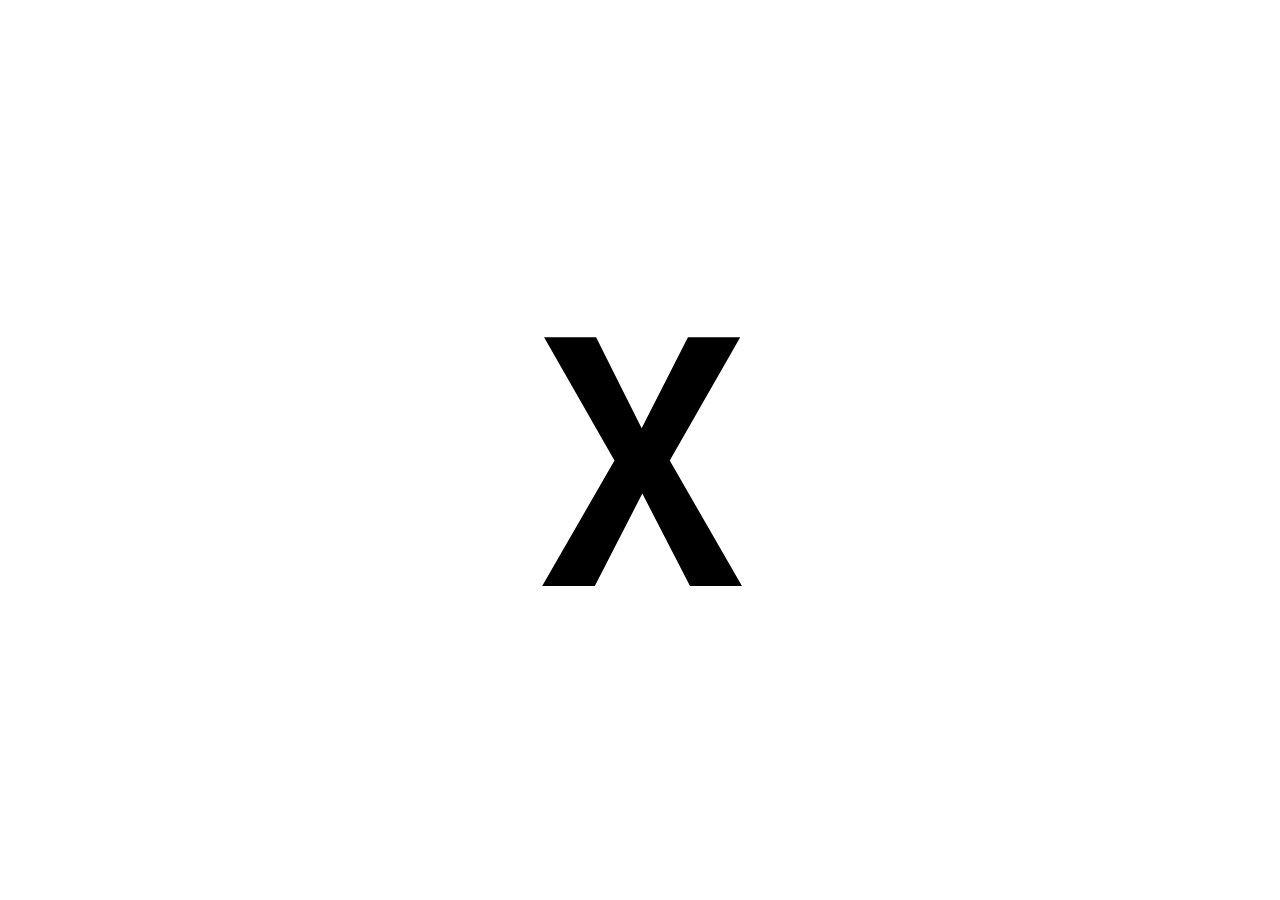
==== commit 849dd13c: "Replace WordPress HTML dump with static site + assets Old site referenced wp-content URLs on GoDaddy" ====
--- a/index.html
+++ b/index.html
@@ -1,271 +1,68 @@
-<!DOCTYPE HTML>
-<html lang="en-US">
+<!DOCTYPE html>
+<html class="no-touch" lang="en-US">
 <head>
-	<meta charset="UTF-8">
-	<meta name='robots' content='index, follow, max-image-preview:large, max-snippet:-1, max-video-preview:-1' />
+    <meta charset="UTF-8">
+    <meta name="viewport" content="width=device-width, initial-scale=1.0">
+    <title>daxos.capital</title>
+    <meta name="description" content="We invest in startups...early">
+    <link rel="stylesheet" href="css/style.css">
+</head>
+<body class="home home-page l-body header_hor state_default">
+    <div class="preloader"></div>
+    <div class="l-canvas">
+        <header id="page-header" class="l-header pos_static">
+            <div class="l-subheader at_middle">
+                <div class="l-subheader-h">
+                    <div class="l-subheader-cell at_left">
+                        <div class="logo-border">
+                            <a href="index.html">
+                                <h1>Daxos|Capital</h1>
+                            </a>
+                        </div>
+                    </div>
+                    <div class="l-subheader-cell at_right">
+                        <div class="daxos-menu">
+                            <div class="nav-right">
+                                <div class="nav-button">
+                                    <div class="bar top"></div>
+                                    <div class="bar middle"></div>
+                                    <div class="bar bottom"></div>
+                                </div>
+                            </div>
+                        </div>
+                        <nav class="daxos-menu-sidebar sidebar-item">
+                            <ul class="menu">
+                                <li class="current-menu-item"><a href="index.html">Home</a></li>
+                                <li><a href="about.html">About</a></li>
+                                <li><a href="mission.html">Mission</a></li>
+                                <li><a href="thesis.html">Thesis</a></li>
+                                <li><a href="portfolio.html">Portfolio</a></li>
+                                <li><a href="contact.html">Contact</a></li>
+                            </ul>
+                        </nav>
+                    </div>
+                </div>
+            </div>
+        </header>
 
-	<!-- This site is optimized with the Yoast SEO plugin v23.5 - https://yoast.com/wordpress/plugins/seo/ -->
-	<title>daxos.capital</title>
-	<meta name="description" content="We invest in startups...early" />
-	<link rel="canonical" href="index.html" />
-	<meta property="og:locale" content="en_US" />
-	<meta property="og:type" content="website" />
-	<meta property="og:title" content="daxos.capital" />
-	<meta property="og:description" content="We invest in startups...early" />
-	<meta property="og:url" content="https://www.daxos.capital/" />
-	<meta property="og:site_name" content="Daxos|Capital" />
-	<meta property="article:modified_time" content="2025-03-11T17:13:31+00:00" />
-	<meta name="twitter:card" content="summary_large_image" />
-	<script type="application/ld+json" class="yoast-schema-graph">{"@context":"https://schema.org","@graph":[{"@type":"WebPage","@id":"https://www.daxos.capital/","url":"https://www.daxos.capital/","name":"daxos.capital","isPartOf":{"@id":"https://www.daxos.capital/#website"},"datePublished":"2024-01-03T17:11:37+00:00","dateModified":"2025-03-11T17:13:31+00:00","description":"We invest in startups...early","breadcrumb":{"@id":"https://www.daxos.capital/#breadcrumb"},"inLanguage":"en-US","potentialAction":[{"@type":"ReadAction","target":["https://www.daxos.capital/"]}]},{"@type":"BreadcrumbList","@id":"https://www.daxos.capital/#breadcrumb","itemListElement":[{"@type":"ListItem","position":1,"name":"Home"}]},{"@type":"WebSite","@id":"https://www.daxos.capital/#website","url":"https://www.daxos.capital/","name":"Daxos|Capital","description":"Web3 infrastructure is beginning to disrupt finance, e-commerce, gaming, and more. Our mission is to be there...early.","potentialAction":[{"@type":"SearchAction","target":{"@type":"EntryPoint","urlTemplate":"https://www.daxos.capital/?s={search_term_string}"},"query-input":{"@type":"PropertyValueSpecification","valueRequired":true,"valueName":"search_term_string"}}],"inLanguage":"en-US"}]}</script>
-	<!-- / Yoast SEO plugin. -->
+        <main id="page-content">
+            <section id="fancy-text">
+                <div id="fancytextwrapper">
+                    <span class="typed-prefix">\ daxos capital is a seed stage angel fund supporting founders and their mission to disrupt finance \</span>
+                    <div class="typed-wrapper">
+                        <span class="typed-main"></span><span class="typed-cursor">|</span>
+                    </div>
+                </div>
+            </section>
+        </main>
 
+        <footer id="page-footer" class="l-footer">
+            <div class="footer-content">
+                <span>Daxos|Capital</span>
+            </div>
+        </footer>
+    </div>
 
-<link rel='dns-prefetch' href='//unpkg.com' />
-<link rel='dns-prefetch' href='//fonts.googleapis.com' />
-<link rel="alternate" type="application/rss+xml" title="Daxos|Capital &raquo; Feed" href="https://www.daxos.capital/feed/" />
-<link rel="alternate" type="application/rss+xml" title="Daxos|Capital &raquo; Comments Feed" href="https://www.daxos.capital/comments/feed/" />
-<link rel="alternate" title="oEmbed (JSON)" type="application/json+oembed" href="https://www.daxos.capital/wp-json/oembed/1.0/embed?url=https%3A%2F%2Fwww.daxos.capital%2F" />
-<link rel="alternate" title="oEmbed (XML)" type="text/xml+oembed" href="https://www.daxos.capital/wp-json/oembed/1.0/embed?url=https%3A%2F%2Fwww.daxos.capital%2F&#038;format=xml" />
-<meta name="viewport" content="width=device-width, initial-scale=1">
-<meta name="SKYPE_TOOLBAR" content="SKYPE_TOOLBAR_PARSER_COMPATIBLE">
-<meta name="theme-color" content="#f5f5f5">
-<style id='wp-img-auto-sizes-contain-inline-css'>
-img:is([sizes=auto i],[sizes^="auto," i]){contain-intrinsic-size:3000px 1500px}
-/*# sourceURL=wp-img-auto-sizes-contain-inline-css */
-</style>
-<style id='wp-emoji-styles-inline-css'>
-
-	img.wp-smiley, img.emoji {
-		display: inline !important;
-		border: none !important;
-		box-shadow: none !important;
-		height: 1em !important;
-		width: 1em !important;
-		margin: 0 0.07em !important;
-		vertical-align: -0.1em !important;
-		background: none !important;
-		padding: 0 !important;
-	}
-/*# sourceURL=wp-emoji-styles-inline-css */
-</style>
-<style id='classic-theme-styles-inline-css'>
-/*! This file is auto-generated */
-.wp-block-button__link{color:#fff;background-color:#32373c;border-radius:9999px;box-shadow:none;text-decoration:none;padding:calc(.667em + 2px) calc(1.333em + 2px);font-size:1.125em}.wp-block-file__button{background:#32373c;color:#fff;text-decoration:none}
-/*# sourceURL=/wp-includes/css/classic-themes.min.css */
-</style>
-<link rel='stylesheet' id='us-fonts-css' href='https://fonts.googleapis.com/css?family=Source+Code+Pro%3A600%2C700%2C400%7CRoboto+Mono%3A400&#038;display=swap&#038;ver=6.9.4' media='all' />
-<link rel='stylesheet' id='us-style-css' href='https://www.daxos.capital/wp-content/themes/Impreza/css/style.min.css?ver=8.10' media='all' />
-<link rel='stylesheet' id='aos-style-css' href='https://unpkg.com/aos@2.3.1/dist/aos.css?ver=6.9.4' media='all' />
-<link rel='stylesheet' id='parent-style-css' href='https://www.daxos.capital/wp-content/themes/Impreza/style.css?ver=6.9.4' media='all' />
-<link rel='stylesheet' id='child-style-css' href='https://www.daxos.capital/wp-content/themes/impreza-child-impreza-child/style.css?ver=6.9.4' media='all' />
-<link rel='stylesheet' id='child-style-responsive-css' href='https://www.daxos.capital/wp-content/themes/impreza-child-impreza-child/responsive.css?ver=6.9.4' media='all' />
-<link rel='stylesheet' id='theme-style-css' href='https://www.daxos.capital/wp-content/themes/impreza-child-impreza-child/style.css?ver=8.10' media='all' />
-<link rel='stylesheet' id='bsf-Defaults-css' href='https://www.daxos.capital/wp-content/uploads/smile_fonts/Defaults/Defaults.css?ver=3.19.11' media='all' />
-<link rel='stylesheet' id='ultimate-vc-addons-style-css' href='https://www.daxos.capital/wp-content/plugins/Ultimate_VC_Addons/assets/min-css/style.min.css?ver=3.19.11' media='all' />
-<link rel='stylesheet' id='ultimate-vc-addons-fancytext-style-css' href='https://www.daxos.capital/wp-content/plugins/Ultimate_VC_Addons/assets/min-css/fancytext.min.css?ver=3.19.11' media='all' />
-<script src="https://www.daxos.capital/wp-includes/js/jquery/jquery.min.js?ver=3.7.1" id="jquery-core-js"></script>
-<script src="https://www.daxos.capital/wp-includes/js/jquery/jquery-migrate.min.js?ver=3.4.1" id="jquery-migrate-js"></script>
-<script src="https://www.daxos.capital/wp-content/plugins/Ultimate_VC_Addons/assets/min-js/ultimate-params.min.js?ver=3.19.11" id="ultimate-vc-addons-params-js"></script>
-<link rel="https://api.w.org/" href="https://www.daxos.capital/wp-json/" /><link rel="alternate" title="JSON" type="application/json" href="https://www.daxos.capital/wp-json/wp/v2/pages/3936" /><link rel="EditURI" type="application/rsd+xml" title="RSD" href="https://www.daxos.capital/xmlrpc.php?rsd" />
-<meta name="generator" content="WordPress 6.9.4" />
-<link rel='shortlink' href='index.html' />
-		<script>
-			if ( ! /Android|webOS|iPhone|iPad|iPod|BlackBerry|IEMobile|Opera Mini/i.test( navigator.userAgent ) ) {
-				var root = document.getElementsByTagName( 'html' )[ 0 ]
-				root.className += " no-touch";
-			}
-		</script>
-		<meta name="generator" content="Powered by WPBakery Page Builder - drag and drop page builder for WordPress."/>
-<link rel="icon" href="https://www.daxos.capital/wp-content/uploads/2025/07/favicon-1-150x150.png" sizes="32x32" />
-<link rel="icon" href="https://www.daxos.capital/wp-content/uploads/2025/07/favicon-1-298x300.png" sizes="192x192" />
-<link rel="apple-touch-icon" href="https://www.daxos.capital/wp-content/uploads/2025/07/favicon-1-298x300.png" />
-<meta name="msapplication-TileImage" content="https://www.daxos.capital/wp-content/uploads/2025/07/favicon-1.png" />
-		<style id="wp-custom-css">
-			#page-content .l-section-h.i-cf .wpb_wrapper {
-    border: 2px solid #363636;
-    padding: 20px;
-}
-.portfolio-box.ordio img {
-    max-width: 100px;
-    max-height: 20%;
-}
-.portfolio-box.ordio h3 a span {
-    color: #959595 !important;
-}
-	.portfolio-box.ordio h3 {
-    display: block;
-    margin-top: 4px;
-}
-.home footer#page-footer {
-    z-index: 9999999;
-}		</style>
-		<style type="text/css" data-type="vc_shortcodes-custom-css">.vc_custom_1725496602418{margin-bottom: 0px !important;}</style><noscript><style> .wpb_animate_when_almost_visible { opacity: 1; }</style></noscript>		<style id="us-icon-fonts">@font-face{font-display:block;font-style:normal;font-family:"fontawesome";font-weight:900;src:url("https://www.daxos.capital/wp-content/themes/Impreza/fonts/fa-solid-900.woff2?ver=8.10") format("woff2"),url("https://www.daxos.capital/wp-content/themes/Impreza/fonts/fa-solid-900.woff?ver=8.10") format("woff")}.fas{font-family:"fontawesome";font-weight:900}@font-face{font-display:block;font-style:normal;font-family:"fontawesome";font-weight:400;src:url("https://www.daxos.capital/wp-content/themes/Impreza/fonts/fa-regular-400.woff2?ver=8.10") format("woff2"),url("https://www.daxos.capital/wp-content/themes/Impreza/fonts/fa-regular-400.woff?ver=8.10") format("woff")}.far{font-family:"fontawesome";font-weight:400}@font-face{font-display:block;font-style:normal;font-family:"fontawesome";font-weight:300;src:url("https://www.daxos.capital/wp-content/themes/Impreza/fonts/fa-light-300.woff2?ver=8.10") format("woff2"),url("https://www.daxos.capital/wp-content/themes/Impreza/fonts/fa-light-300.woff?ver=8.10") format("woff")}.fal{font-family:"fontawesome";font-weight:300}@font-face{font-display:block;font-style:normal;font-family:"Font Awesome 5 Duotone";font-weight:900;src:url("https://www.daxos.capital/wp-content/themes/Impreza/fonts/fa-duotone-900.woff2?ver=8.10") format("woff2"),url("https://www.daxos.capital/wp-content/themes/Impreza/fonts/fa-duotone-900.woff?ver=8.10") format("woff")}.fad{font-family:"Font Awesome 5 Duotone";font-weight:900}.fad{position:relative}.fad:before{position:absolute}.fad:after{opacity:0.4}@font-face{font-display:block;font-style:normal;font-family:"Font Awesome 5 Brands";font-weight:400;src:url("https://www.daxos.capital/wp-content/themes/Impreza/fonts/fa-brands-400.woff2?ver=8.10") format("woff2"),url("https://www.daxos.capital/wp-content/themes/Impreza/fonts/fa-brands-400.woff?ver=8.10") format("woff")}.fab{font-family:"Font Awesome 5 Brands";font-weight:400}@font-face{font-display:block;font-style:normal;font-family:"Material Icons";font-weight:400;src:url("https://www.daxos.capital/wp-content/themes/Impreza/fonts/material-icons.woff2?ver=8.10") format("woff2"),url("https://www.daxos.capital/wp-content/themes/Impreza/fonts/material-icons.woff?ver=8.10") format("woff")}.material-icons{font-family:"Material Icons";font-weight:400}</style>
-				<style id="us-theme-options-css">:root{--color-header-middle-bg:transparent;--color-header-middle-bg-grad:transparent;--color-header-middle-text:#858694;--color-header-middle-text-hover:#e3e3e3;--color-header-transparent-bg:transparent;--color-header-transparent-bg-grad:transparent;--color-header-transparent-text:#333333;--color-header-transparent-text-hover:#333333;--color-chrome-toolbar:#f5f5f5;--color-chrome-toolbar-grad:#f5f5f5;--color-header-top-bg:#256aef;--color-header-top-bg-grad:#256aef;--color-header-top-text:#ffffff;--color-header-top-text-hover:#ffffff;--color-header-top-transparent-bg:#60269e;--color-header-top-transparent-bg-grad:#60269e;--color-header-top-transparent-text:#ffffff;--color-header-top-transparent-text-hover:#fff;--color-content-bg:#fff;--color-content-bg-grad:#fff;--color-content-bg-alt:#f5f5f5;--color-content-bg-alt-grad:#f5f5f5;--color-content-border:#e8e8e8;--color-content-heading:#256aef;--color-content-heading-grad:#256aef;--color-content-text:#333333;--color-content-link:#1a1a1a;--color-content-link-hover:#256aef;--color-content-primary:#000000;--color-content-primary-grad:#000000;--color-content-secondary:#256aef;--color-content-secondary-grad:#256aef;--color-content-faded:#999;--color-content-overlay:rgba(0,0,0,0.75);--color-content-overlay-grad:rgba(0,0,0,0.75);--color-alt-content-bg:#f5f5f5;--color-alt-content-bg-grad:#f5f5f5;--color-alt-content-bg-alt:#fff;--color-alt-content-bg-alt-grad:#fff;--color-alt-content-border:#ddd;--color-alt-content-heading:#1a1a1a;--color-alt-content-heading-grad:#1a1a1a;--color-alt-content-text:#333;--color-alt-content-link:#e95095;--color-alt-content-link-hover:#7049ba;--color-alt-content-primary:#e95095;--color-alt-content-primary-grad:linear-gradient(135deg,#e95095,#7049ba);--color-alt-content-secondary:#7049ba;--color-alt-content-secondary-grad:linear-gradient(135deg,#7049ba,#e95095);--color-alt-content-faded:#999;--color-alt-content-overlay:#e95095;--color-alt-content-overlay-grad:linear-gradient(135deg,#e95095,rgba(233,80,149,0.75));--color-footer-bg:#222;--color-footer-bg-grad:#222;--color-footer-bg-alt:#1a1a1a;--color-footer-bg-alt-grad:#1a1a1a;--color-footer-border:#333;--color-footer-heading:#ccc;--color-footer-heading-grad:#ccc;--color-footer-text:#999;--color-footer-link:#ccc;--color-footer-link-hover:#e95095;--color-subfooter-bg:#1a1a1a;--color-subfooter-bg-grad:#1a1a1a;--color-subfooter-bg-alt:#222;--color-subfooter-bg-alt-grad:#222;--color-subfooter-border:#282828;--color-subfooter-heading:#ccc;--color-subfooter-heading-grad:#ccc;--color-subfooter-text:#bbb;--color-subfooter-link:#fff;--color-subfooter-link-hover:#e95095;--color-content-primary-faded:rgba(0,0,0,0.15);--box-shadow:0 5px 15px rgba(0,0,0,.15);--box-shadow-up:0 -5px 15px rgba(0,0,0,.15);--site-content-width:1370px;--inputs-font-size:1rem;--inputs-height:1.5rem;--inputs-padding:0.5rem;--inputs-border-width:1px;--inputs-text-color:var(--color-content-text);--font-body:"Roboto Mono",monospace;--font-h1:"Source Code Pro",monospace;--font-h2:"Source Code Pro",monospace;--font-h3:"Source Code Pro",monospace;--font-h4:"Source Code Pro",monospace;--font-h5:"Source Code Pro",monospace;--font-h6:"Source Code Pro",monospace}h1{color:#ffffff!important}h2{color:#ffffff!important}h3{color:#ffffff!important}h4{color:#09bceb}h5{color:var(--color-content-bg)}html,.l-header .widget,.menu-item-object-us_page_block{font-family:var(--font-body);font-weight:400;font-size:24;line-height:1.5}h1{font-family:var(--font-h1);font-weight:600;font-size:1.5rem;line-height:1.5;letter-spacing:0.01em;margin-bottom:0.3em}h2{font-family:var(--font-h2);font-weight:600;font-size:40px;line-height:1.5;letter-spacing:0;margin-bottom:0.6em}h3{font-family:var(--font-h3);font-weight:600;font-size:28px;line-height:1.5;letter-spacing:0;margin-bottom:0.6em}.widgettitle,h4{font-family:var(--font-h4);font-weight:600;font-size:24px;line-height:1.5;letter-spacing:0;margin-bottom:0.06em}h5{font-family:var(--font-h5);font-weight:400;font-size:20;line-height:1.2;letter-spacing:0;margin-bottom:0.6em}h6{font-family:var(--font-h6);font-weight:400;font-size:max( 1rem,1vw );line-height:1.2;letter-spacing:0;margin-bottom:0.6em}@media (max-width:768px){html{font-size:18;line-height:34px}h2{font-size:30px}h2.vc_custom_heading:not([class*="us_custom_"]){font-size:30px!important}h3{font-size:22px}h3.vc_custom_heading:not([class*="us_custom_"]){font-size:22px!important}.widgettitle,h4{font-size:18px}h4.vc_custom_heading:not([class*="us_custom_"]){font-size:18px!important}h5{font-size:18}h5.vc_custom_heading:not([class*="us_custom_"]){font-size:18!important}}body{background:var(--color-content-bg-alt)}.l-canvas.type_boxed,.l-canvas.type_boxed .l-subheader,.l-canvas.type_boxed~.l-footer{max-width:1300px}.l-subheader-h,.l-section-h,.l-main .aligncenter,.w-tabs-section-content-h{max-width:1370px}.post-password-form{max-width:calc(1370px + 5rem)}@media screen and (max-width:1450px){.l-main .aligncenter{max-width:calc(100vw - 5rem)}}@media (min-width:1281px){body.usb_preview .hide_on_default{opacity:0.25!important}.vc_hidden-lg,body:not(.usb_preview) .hide_on_default{display:none!important}}@media (min-width:1025px) and (max-width:1280px){body.usb_preview .hide_on_laptops{opacity:0.25!important}.vc_hidden-md,body:not(.usb_preview) .hide_on_laptops{display:none!important}}@media (min-width:769px) and (max-width:1024px){body.usb_preview .hide_on_tablets{opacity:0.25!important}.vc_hidden-sm,body:not(.usb_preview) .hide_on_tablets{display:none!important}}@media (max-width:768px){body.usb_preview .hide_on_mobiles{opacity:0.25!important}.vc_hidden-xs,body:not(.usb_preview) .hide_on_mobiles{display:none!important}}@media (max-width:1280px){.g-cols.laptops-cols_1{grid-template-columns:100%}.g-cols.laptops-cols_1.reversed>div:last-of-type{order:-1}.g-cols.laptops-cols_2{grid-template-columns:repeat(2,1fr)}.g-cols.laptops-cols_3{grid-template-columns:repeat(3,1fr)}.g-cols.laptops-cols_4{grid-template-columns:repeat(4,1fr)}.g-cols.laptops-cols_5{grid-template-columns:repeat(5,1fr)}.g-cols.laptops-cols_6{grid-template-columns:repeat(6,1fr)}.g-cols.laptops-cols_1-2{grid-template-columns:1fr 2fr}.g-cols.laptops-cols_2-1{grid-template-columns:2fr 1fr}.g-cols.laptops-cols_2-3{grid-template-columns:2fr 3fr}.g-cols.laptops-cols_3-2{grid-template-columns:3fr 2fr}.g-cols.laptops-cols_1-3{grid-template-columns:1fr 3fr}.g-cols.laptops-cols_3-1{grid-template-columns:3fr 1fr}.g-cols.laptops-cols_1-4{grid-template-columns:1fr 4fr}.g-cols.laptops-cols_4-1{grid-template-columns:4fr 1fr}.g-cols.laptops-cols_1-5{grid-template-columns:1fr 5fr}.g-cols.laptops-cols_5-1{grid-template-columns:5fr 1fr}.g-cols.laptops-cols_1-2-1{grid-template-columns:1fr 2fr 1fr}.g-cols.laptops-cols_1-3-1{grid-template-columns:1fr 3fr 1fr}.g-cols.laptops-cols_1-4-1{grid-template-columns:1fr 4fr 1fr}}@media (max-width:1024px){.g-cols.tablets-cols_1{grid-template-columns:100%}.g-cols.tablets-cols_1.reversed>div:last-of-type{order:-1}.g-cols.tablets-cols_2{grid-template-columns:repeat(2,1fr)}.g-cols.tablets-cols_3{grid-template-columns:repeat(3,1fr)}.g-cols.tablets-cols_4{grid-template-columns:repeat(4,1fr)}.g-cols.tablets-cols_5{grid-template-columns:repeat(5,1fr)}.g-cols.tablets-cols_6{grid-template-columns:repeat(6,1fr)}.g-cols.tablets-cols_1-2{grid-template-columns:1fr 2fr}.g-cols.tablets-cols_2-1{grid-template-columns:2fr 1fr}.g-cols.tablets-cols_2-3{grid-template-columns:2fr 3fr}.g-cols.tablets-cols_3-2{grid-template-columns:3fr 2fr}.g-cols.tablets-cols_1-3{grid-template-columns:1fr 3fr}.g-cols.tablets-cols_3-1{grid-template-columns:3fr 1fr}.g-cols.tablets-cols_1-4{grid-template-columns:1fr 4fr}.g-cols.tablets-cols_4-1{grid-template-columns:4fr 1fr}.g-cols.tablets-cols_1-5{grid-template-columns:1fr 5fr}.g-cols.tablets-cols_5-1{grid-template-columns:5fr 1fr}.g-cols.tablets-cols_1-2-1{grid-template-columns:1fr 2fr 1fr}.g-cols.tablets-cols_1-3-1{grid-template-columns:1fr 3fr 1fr}.g-cols.tablets-cols_1-4-1{grid-template-columns:1fr 4fr 1fr}}@media (max-width:768px){.g-cols.mobiles-cols_1{grid-template-columns:100%}.g-cols.mobiles-cols_1.reversed>div:last-of-type{order:-1}.g-cols.mobiles-cols_2{grid-template-columns:repeat(2,1fr)}.g-cols.mobiles-cols_3{grid-template-columns:repeat(3,1fr)}.g-cols.mobiles-cols_4{grid-template-columns:repeat(4,1fr)}.g-cols.mobiles-cols_5{grid-template-columns:repeat(5,1fr)}.g-cols.mobiles-cols_6{grid-template-columns:repeat(6,1fr)}.g-cols.mobiles-cols_1-2{grid-template-columns:1fr 2fr}.g-cols.mobiles-cols_2-1{grid-template-columns:2fr 1fr}.g-cols.mobiles-cols_2-3{grid-template-columns:2fr 3fr}.g-cols.mobiles-cols_3-2{grid-template-columns:3fr 2fr}.g-cols.mobiles-cols_1-3{grid-template-columns:1fr 3fr}.g-cols.mobiles-cols_3-1{grid-template-columns:3fr 1fr}.g-cols.mobiles-cols_1-4{grid-template-columns:1fr 4fr}.g-cols.mobiles-cols_4-1{grid-template-columns:4fr 1fr}.g-cols.mobiles-cols_1-5{grid-template-columns:1fr 5fr}.g-cols.mobiles-cols_5-1{grid-template-columns:5fr 1fr}.g-cols.mobiles-cols_1-2-1{grid-template-columns:1fr 2fr 1fr}.g-cols.mobiles-cols_1-3-1{grid-template-columns:1fr 3fr 1fr}.g-cols.mobiles-cols_1-4-1{grid-template-columns:1fr 4fr 1fr}.g-cols:not([style*="grid-gap"]){grid-gap:1.5rem}}@media (max-width:767px){.l-canvas{overflow:hidden}.g-cols.stacking_default.reversed>div:last-of-type{order:-1}.g-cols.stacking_default.via_flex>div:not([class*="vc_col-xs"]){width:100%;margin:0 0 1.5rem}.g-cols.stacking_default.via_grid.mobiles-cols_1{grid-template-columns:100%}.g-cols.stacking_default.via_flex.type_boxes>div,.g-cols.stacking_default.via_flex.reversed>div:first-child,.g-cols.stacking_default.via_flex:not(.reversed)>div:last-child,.g-cols.stacking_default.via_flex>div.has_bg_color{margin-bottom:0}.g-cols.stacking_default.via_flex.type_default>.wpb_column.stretched{margin-left:-1rem;margin-right:-1rem}.g-cols.stacking_default.via_grid.mobiles-cols_1>.wpb_column.stretched,.g-cols.stacking_default.via_flex.type_boxes>.wpb_column.stretched{margin-left:-2.5rem;margin-right:-2.5rem;width:auto}.vc_column-inner.type_sticky>.wpb_wrapper,.vc_column_container.type_sticky>.vc_column-inner{top:0!important}}@media (min-width:768px){body:not(.rtl) .l-section.for_sidebar.at_left>div>.l-sidebar,.rtl .l-section.for_sidebar.at_right>div>.l-sidebar{order:-1}.vc_column_container.type_sticky>.vc_column-inner,.vc_column-inner.type_sticky>.wpb_wrapper{position:-webkit-sticky;position:sticky}.l-section.type_sticky{position:-webkit-sticky;position:sticky;top:0;z-index:11;transform:translateZ(0); transition:top 0.3s cubic-bezier(.78,.13,.15,.86) 0.1s}.header_hor .l-header.post_fixed.sticky_auto_hide{z-index:12}.admin-bar .l-section.type_sticky{top:32px}.l-section.type_sticky>.l-section-h{transition:padding-top 0.3s}.header_hor .l-header.pos_fixed:not(.down)~.l-main .l-section.type_sticky:not(:first-of-type){top:var(--header-sticky-height)}.admin-bar.header_hor .l-header.pos_fixed:not(.down)~.l-main .l-section.type_sticky:not(:first-of-type){top:calc( var(--header-sticky-height) + 32px )}.header_hor .l-header.pos_fixed.sticky:not(.down)~.l-main .l-section.type_sticky:first-of-type>.l-section-h{padding-top:var(--header-sticky-height)}.header_hor.headerinpos_bottom .l-header.pos_fixed.sticky:not(.down)~.l-main .l-section.type_sticky:first-of-type>.l-section-h{padding-bottom:var(--header-sticky-height)!important}}@media screen and (min-width:1450px){.g-cols.via_flex.type_default>.wpb_column.stretched:first-of-type{margin-left:calc( var(--site-content-width) / 2 + 0px / 2 + 1.5rem - 50vw)}.g-cols.via_flex.type_default>.wpb_column.stretched:last-of-type{margin-right:calc( var(--site-content-width) / 2 + 0px / 2 + 1.5rem - 50vw)}.l-main .alignfull, .w-separator.width_screen,.g-cols.via_grid>.wpb_column.stretched:first-of-type,.g-cols.via_flex.type_boxes>.wpb_column.stretched:first-of-type{margin-left:calc( var(--site-content-width) / 2 + 0px / 2 - 50vw )}.l-main .alignfull, .w-separator.width_screen,.g-cols.via_grid>.wpb_column.stretched:last-of-type,.g-cols.via_flex.type_boxes>.wpb_column.stretched:last-of-type{margin-right:calc( var(--site-content-width) / 2 + 0px / 2 - 50vw )}}@media (max-width:768px){.w-form-row.for_submit .w-btn{font-size:var(--btn-size-mobiles)!important}}a,button,input[type="submit"],.ui-slider-handle{outline:none!important}.w-toplink,.w-header-show{background:rgba(0,0,0,0.3)}.no-touch .w-toplink.active:hover,.no-touch .w-header-show:hover{background:var(--color-content-primary-grad)}button[type="submit"]:not(.w-btn),input[type="submit"]:not(.w-btn),.us-nav-style_1>*,.navstyle_1>.owl-nav div,.us-btn-style_1{font-family:var(--font-h1);font-size:20px;line-height:1.2!important;font-weight:700;font-style:normal;text-transform:uppercase;letter-spacing:0.08em;border-radius:0.3em;padding:0.8em 1.8em;background:var(--color-content-secondary);border-color:transparent;color:#ffffff!important;box-shadow:0px 0em 0em 0px rgba(0,0,0,0.2)}button[type="submit"]:not(.w-btn):before,input[type="submit"]:not(.w-btn),.us-nav-style_1>*:before,.navstyle_1>.owl-nav div:before,.us-btn-style_1:before{border-width:1px}.no-touch button[type="submit"]:not(.w-btn):hover,.no-touch input[type="submit"]:not(.w-btn):hover,.us-nav-style_1>span.current,.no-touch .us-nav-style_1>a:hover,.no-touch .navstyle_1>.owl-nav div:hover,.no-touch .us-btn-style_1:hover{box-shadow:0px 0em 0em 0px rgba(0,0,0,0.2);background:var(--color-content-primary);border-color:transparent;color:#ffffff!important}.us-nav-style_1>*{min-width:calc(1.2em + 2 * 0.8em)}.us-nav-style_13>*,.navstyle_13>.owl-nav div,.us-btn-style_13{font-family:var(--font-h1);font-size:20px;line-height:1.20!important;font-weight:700;font-style:normal;text-transform:uppercase;letter-spacing:0.08em;border-radius:0.3em;padding:0.8em 1.8em;background:#fff34b;border-color:transparent;color:var(--color-content-secondary)!important;box-shadow:0px 0em 0em 0px rgba(0,0,0,0.2)}.us-nav-style_13>*:before,.navstyle_13>.owl-nav div:before,.us-btn-style_13:before{border-width:1px}.us-nav-style_13>span.current,.no-touch .us-nav-style_13>a:hover,.no-touch .navstyle_13>.owl-nav div:hover,.no-touch .us-btn-style_13:hover{box-shadow:0px 0em 0em 0px rgba(0,0,0,0.2);background:#ffffff;border-color:transparent;color:var(--color-content-secondary)!important}.us-nav-style_13>*{min-width:calc(1.20em + 2 * 0.8em)}.us-nav-style_12>*,.navstyle_12>.owl-nav div,.us-btn-style_12{font-size:16px;line-height:1.20!important;font-weight:700;font-style:normal;text-transform:uppercase;letter-spacing:0.08em;border-radius:0.3em;padding:0.8em 1.8em;background:var(--color-content-secondary);border-color:transparent;color:#ffffff!important;box-shadow:0px 2px 3px 1px #999999}.us-nav-style_12>*:before,.navstyle_12>.owl-nav div:before,.us-btn-style_12:before{border-width:1px}.us-nav-style_12>span.current,.no-touch .us-nav-style_12>a:hover,.no-touch .navstyle_12>.owl-nav div:hover,.no-touch .us-btn-style_12:hover{box-shadow:0px 2px 3px 2px #999999;background:#fff34b;border-color:transparent;color:var(--color-content-secondary)!important}.us-nav-style_12>*{min-width:calc(1.20em + 2 * 0.8em)}.us-nav-style_6>*,.navstyle_6>.owl-nav div,.us-btn-style_6{font-family:var(--font-h1);font-size:11px;line-height:1.20!important;font-weight:700;font-style:normal;text-transform:uppercase;letter-spacing:0em;border-radius:0.3em;padding:0.8em 1.8em;background:var(--color-content-primary);border-color:transparent;color:#ffffff!important;box-shadow:0px 0em 0em 0px rgba(0,0,0,0.2)}.us-nav-style_6>*:before,.navstyle_6>.owl-nav div:before,.us-btn-style_6:before{border-width:0px}.us-nav-style_6>span.current,.no-touch .us-nav-style_6>a:hover,.no-touch .navstyle_6>.owl-nav div:hover,.no-touch .us-btn-style_6:hover{box-shadow:0px 0em 0em 0px rgba(0,0,0,0.2);background:var(--color-content-secondary);border-color:transparent;color:#ffffff!important}.us-nav-style_6>*{min-width:calc(1.20em + 2 * 0.8em)}.us-nav-style_11>*,.navstyle_11>.owl-nav div,.us-btn-style_11{font-family:var(--font-h2);font-size:20px;line-height:1.20!important;font-weight:700;font-style:normal;text-transform:none;letter-spacing:0em;border-radius:0.3em;padding:0.8em 1.8em;background:var(--color-header-middle-bg);border-color:transparent;color:#000000!important;box-shadow:0px 0em 0em 0px rgba(0,0,0,0.2)}.us-nav-style_11>*:before,.navstyle_11>.owl-nav div:before,.us-btn-style_11:before{border-width:0px}.us-nav-style_11>span.current,.no-touch .us-nav-style_11>a:hover,.no-touch .navstyle_11>.owl-nav div:hover,.no-touch .us-btn-style_11:hover{box-shadow:0px 0em 0em 0px rgba(0,0,0,0.2);background:transparent;border-color:transparent;color:var(--color-header-top-bg)!important}.us-nav-style_11>*{min-width:calc(1.20em + 2 * 0.8em)}.us-nav-style_10>*,.navstyle_10>.owl-nav div,.us-btn-style_10{font-size:20px;line-height:1.20!important;font-weight:700;font-style:normal;text-transform:none;letter-spacing:0em;border-radius:0.3em;padding:0.8em 1.8em;background:transparent;border-color:transparent;color:#333333!important;box-shadow:0px 0em 0em 0px rgba(0,0,0,0.2)}.us-nav-style_10>*:before,.navstyle_10>.owl-nav div:before,.us-btn-style_10:before{border-width:0px}.us-nav-style_10>span.current,.no-touch .us-nav-style_10>a:hover,.no-touch .navstyle_10>.owl-nav div:hover,.no-touch .us-btn-style_10:hover{box-shadow:0px 0em 0em 0px rgba(0,0,0,0.2);background:transparent;border-color:transparent;color:#333333!important}.us-nav-style_10>*{min-width:calc(1.20em + 2 * 0.8em)}.us-nav-style_4>*,.navstyle_4>.owl-nav div,.us-btn-style_4{font-family:var(--font-h1);font-size:20px;line-height:1.20!important;font-weight:700;font-style:normal;text-transform:uppercase;letter-spacing:0em;border-radius:0.5em;padding:1em 1.5em;background:linear-gradient(105deg,#ffedf1,#f0d3d9);border-color:transparent;color:#062f87!important;box-shadow:0px 2px 3px 0px rgba(0,0,0,0.2)}.us-nav-style_4>*:before,.navstyle_4>.owl-nav div:before,.us-btn-style_4:before{border-width:0px}.us-nav-style_4>span.current,.no-touch .us-nav-style_4>a:hover,.no-touch .navstyle_4>.owl-nav div:hover,.no-touch .us-btn-style_4:hover{box-shadow:0px 2px 2px 0px rgba(0,0,0,0.2);background:#062f87;border-color:transparent;color:#ffffff!important}.us-nav-style_4>*{min-width:calc(1.20em + 2 * 1em)}.us-btn-style_4{overflow:hidden;-webkit-transform:translateZ(0)}.us-btn-style_4>*{position:relative;z-index:1}.no-touch .us-btn-style_4:hover{background:linear-gradient(105deg,#ffedf1,#f0d3d9)}.no-touch .us-btn-style_4:after{content:"";position:absolute;top:0;left:0;right:0;bottom:0;opacity:0;transition:opacity 0.3s;background:#062f87}.no-touch .us-btn-style_4:hover:after{opacity:1}.us-nav-style_8>*,.navstyle_8>.owl-nav div,.us-btn-style_8{font-family:var(--font-h1);font-size:20px;line-height:1.20!important;font-weight:700;font-style:normal;text-transform:uppercase;letter-spacing:0em;border-radius:0.5em;padding:1em 1.5em;background:linear-gradient(105deg,#fff2f5,#ffffff);border-color:transparent;color:#062f87!important;box-shadow:0px 2px 3px 0px rgba(0,0,0,0.2)}.us-nav-style_8>*:before,.navstyle_8>.owl-nav div:before,.us-btn-style_8:before{border-width:0px}.us-nav-style_8>span.current,.no-touch .us-nav-style_8>a:hover,.no-touch .navstyle_8>.owl-nav div:hover,.no-touch .us-btn-style_8:hover{box-shadow:0px 2px 2px 0px rgba(0,0,0,0.2);background:#062f87;border-color:transparent;color:#ffffff!important}.us-nav-style_8>*{min-width:calc(1.20em + 2 * 1em)}.us-btn-style_8{overflow:hidden;-webkit-transform:translateZ(0)}.us-btn-style_8>*{position:relative;z-index:1}.no-touch .us-btn-style_8:hover{background:linear-gradient(105deg,#fff2f5,#ffffff)}.no-touch .us-btn-style_8:after{content:"";position:absolute;top:0;left:0;right:0;bottom:0;opacity:0;transition:opacity 0.3s;background:#062f87}.no-touch .us-btn-style_8:hover:after{opacity:1}.us-nav-style_7>*,.navstyle_7>.owl-nav div,.us-btn-style_7{font-family:var(--font-h1);font-size:20px;line-height:1.20!important;font-weight:700;font-style:normal;text-transform:uppercase;letter-spacing:0em;border-radius:0.5em;padding:1em 1.5em;background:linear-gradient(105deg,#ffedf1,#f0d3d9);border-color:transparent;color:#c4113c!important;box-shadow:0px 2px 3px 0px rgba(0,0,0,0.25)}.us-nav-style_7>*:before,.navstyle_7>.owl-nav div:before,.us-btn-style_7:before{border-width:0px}.us-nav-style_7>span.current,.no-touch .us-nav-style_7>a:hover,.no-touch .navstyle_7>.owl-nav div:hover,.no-touch .us-btn-style_7:hover{box-shadow:0px 2px 2px 0px rgba(0,0,0,0.2);background:#c4113c;border-color:transparent;color:#ffffff!important}.us-nav-style_7>*{min-width:calc(1.20em + 2 * 1em)}.us-btn-style_7{overflow:hidden;-webkit-transform:translateZ(0)}.us-btn-style_7>*{position:relative;z-index:1}.no-touch .us-btn-style_7:hover{background:linear-gradient(105deg,#ffedf1,#f0d3d9)}.no-touch .us-btn-style_7:after{content:"";position:absolute;top:0;left:0;right:0;bottom:0;opacity:0;transition:opacity 0.3s;background:#c4113c}.no-touch .us-btn-style_7:hover:after{opacity:1}.us-nav-style_9>*,.navstyle_9>.owl-nav div,.us-btn-style_9{font-family:var(--font-h1);font-size:20px;line-height:1.20!important;font-weight:700;font-style:normal;text-transform:uppercase;letter-spacing:0em;border-radius:0.5em;padding:1em 1.5em;background:linear-gradient(105deg,#fff2f5,#ffffff);border-color:transparent;color:#c4113c!important;box-shadow:0px 2px 3px 0px rgba(0,0,0,0.25)}.us-nav-style_9>*:before,.navstyle_9>.owl-nav div:before,.us-btn-style_9:before{border-width:0px}.us-nav-style_9>span.current,.no-touch .us-nav-style_9>a:hover,.no-touch .navstyle_9>.owl-nav div:hover,.no-touch .us-btn-style_9:hover{box-shadow:0px 2px 2px 0px rgba(0,0,0,0.2);background:#c4113c;border-color:transparent;color:#ffffff!important}.us-nav-style_9>*{min-width:calc(1.20em + 2 * 1em)}.us-btn-style_9{overflow:hidden;-webkit-transform:translateZ(0)}.us-btn-style_9>*{position:relative;z-index:1}.no-touch .us-btn-style_9:hover{background:linear-gradient(105deg,#fff2f5,#ffffff)}.no-touch .us-btn-style_9:after{content:"";position:absolute;top:0;left:0;right:0;bottom:0;opacity:0;transition:opacity 0.3s;background:#c4113c}.no-touch .us-btn-style_9:hover:after{opacity:1}.w-filter.state_desktop.style_drop_default .w-filter-item-title,.select2-selection,select,textarea,input:not([type="submit"]),.w-form-checkbox,.w-form-radio{font-family:var(--font-h1);font-weight:400;letter-spacing:0em;border-radius:0.3rem;background:var(--color-content-bg-alt);border-color:#333333;color:var(--color-content-text);box-shadow:0px 1px 0px 0px rgba(0,0,0,0.08) inset}.w-filter.state_desktop.style_drop_default .w-filter-item-title:focus,.select2-container--open .select2-selection,select:focus,textarea:focus,input:not([type="submit"]):focus,input:focus + .w-form-checkbox,input:focus + .w-form-radio{box-shadow:0px 0px 0px 2px var(--color-content-primary)}.w-form-row.move_label .w-form-row-label{font-size:1rem;top:calc(1.5rem/2 + 1px - 0.7em);margin:0 0.5rem;background-color:var(--color-content-bg-alt);color:var(--color-content-text)}.w-form-row.with_icon.move_label .w-form-row-label{margin-left:calc(1.6em + 0.5rem)}.color_alternate input:not([type="submit"]),.color_alternate textarea,.color_alternate select,.color_alternate .w-form-checkbox,.color_alternate .w-form-radio,.color_alternate .move_label .w-form-row-label{background:var(--color-alt-content-bg-alt-grad)}.color_footer-top input:not([type="submit"]),.color_footer-top textarea,.color_footer-top select,.color_footer-top .w-form-checkbox,.color_footer-top .w-form-radio,.color_footer-top .w-form-row.move_label .w-form-row-label{background:var(--color-subfooter-bg-alt-grad)}.color_footer-bottom input:not([type="submit"]),.color_footer-bottom textarea,.color_footer-bottom select,.color_footer-bottom .w-form-checkbox,.color_footer-bottom .w-form-radio,.color_footer-bottom .w-form-row.move_label .w-form-row-label{background:var(--color-footer-bg-alt-grad)}.color_alternate input:not([type="submit"]),.color_alternate textarea,.color_alternate select,.color_alternate .w-form-checkbox,.color_alternate .w-form-radio,.color_alternate .w-form-row-field>i,.color_alternate .w-form-row-field:after,.color_alternate .widget_search form:after,.color_footer-top input:not([type="submit"]),.color_footer-top textarea,.color_footer-top select,.color_footer-top .w-form-checkbox,.color_footer-top .w-form-radio,.color_footer-top .w-form-row-field>i,.color_footer-top .w-form-row-field:after,.color_footer-top .widget_search form:after,.color_footer-bottom input:not([type="submit"]),.color_footer-bottom textarea,.color_footer-bottom select,.color_footer-bottom .w-form-checkbox,.color_footer-bottom .w-form-radio,.color_footer-bottom .w-form-row-field>i,.color_footer-bottom .w-form-row-field:after,.color_footer-bottom .widget_search form:after{color:inherit}.style_phone6-1>*{background-image:url(https://www.daxos.capital/wp-content/themes/Impreza/img/phone-6-black-real.png)}.style_phone6-2>*{background-image:url(https://www.daxos.capital/wp-content/themes/Impreza/img/phone-6-white-real.png)}.style_phone6-3>*{background-image:url(https://www.daxos.capital/wp-content/themes/Impreza/img/phone-6-black-flat.png)}.style_phone6-4>*{background-image:url(https://www.daxos.capital/wp-content/themes/Impreza/img/phone-6-white-flat.png)}.leaflet-default-icon-path{background-image:url(https://www.daxos.capital/wp-content/themes/Impreza/common/css/vendor/images/marker-icon.png)}</style>
-				<style id="us-header-css"> .l-subheader.at_middle,.l-subheader.at_middle .w-dropdown-list,.l-subheader.at_middle .type_mobile .w-nav-list.level_1{background:#ffffff;color:var(--color-header-middle-text)}.no-touch .l-subheader.at_middle a:hover,.no-touch .l-header.bg_transparent .l-subheader.at_middle .w-dropdown.opened a:hover{color:var(--color-header-middle-text-hover)}.l-header.bg_transparent:not(.sticky) .l-subheader.at_middle{background:var(--color-header-transparent-bg);color:var(--color-header-transparent-text)}.no-touch .l-header.bg_transparent:not(.sticky) .at_middle .w-cart-link:hover,.no-touch .l-header.bg_transparent:not(.sticky) .at_middle .w-text a:hover,.no-touch .l-header.bg_transparent:not(.sticky) .at_middle .w-html a:hover,.no-touch .l-header.bg_transparent:not(.sticky) .at_middle .w-nav>a:hover,.no-touch .l-header.bg_transparent:not(.sticky) .at_middle .w-menu a:hover,.no-touch .l-header.bg_transparent:not(.sticky) .at_middle .w-search>a:hover,.no-touch .l-header.bg_transparent:not(.sticky) .at_middle .w-dropdown a:hover,.no-touch .l-header.bg_transparent:not(.sticky) .at_middle .type_desktop .menu-item.level_1:hover>a{color:var(--color-header-transparent-text-hover)}.l-subheader.at_bottom,.l-subheader.at_bottom .w-dropdown-list,.l-subheader.at_bottom .type_mobile .w-nav-list.level_1{background:var(--color-header-middle-bg);color:#000000}.no-touch .l-subheader.at_bottom a:hover,.no-touch .l-header.bg_transparent .l-subheader.at_bottom .w-dropdown.opened a:hover{color:#000000}.l-header.bg_transparent:not(.sticky) .l-subheader.at_bottom{background:var(--color-header-transparent-bg);color:var(--color-header-transparent-text)}.no-touch .l-header.bg_transparent:not(.sticky) .at_bottom .w-cart-link:hover,.no-touch .l-header.bg_transparent:not(.sticky) .at_bottom .w-text a:hover,.no-touch .l-header.bg_transparent:not(.sticky) .at_bottom .w-html a:hover,.no-touch .l-header.bg_transparent:not(.sticky) .at_bottom .w-nav>a:hover,.no-touch .l-header.bg_transparent:not(.sticky) .at_bottom .w-menu a:hover,.no-touch .l-header.bg_transparent:not(.sticky) .at_bottom .w-search>a:hover,.no-touch .l-header.bg_transparent:not(.sticky) .at_bottom .w-dropdown a:hover,.no-touch .l-header.bg_transparent:not(.sticky) .at_bottom .type_desktop .menu-item.level_1:hover>a{color:var(--color-header-transparent-text-hover)}.header_ver .l-header{background:#ffffff;color:var(--color-header-middle-text)}@media (min-width:1281px){.hidden_for_default{display:none!important}.l-subheader.at_top{display:none}.l-header{position:relative;z-index:111;width:100%}.l-subheader{margin:0 auto}.l-subheader.width_full{padding-left:1.5rem;padding-right:1.5rem}.l-subheader-h{display:flex;align-items:center;position:relative;margin:0 auto;height:inherit}.w-header-show{display:none}.l-header.pos_fixed{position:fixed;left:0}.l-header.pos_fixed:not(.notransition) .l-subheader{transition-property:transform,background,box-shadow,line-height,height;transition-duration:.3s;transition-timing-function:cubic-bezier(.78,.13,.15,.86)}.headerinpos_bottom.sticky_first_section .l-header.pos_fixed{position:fixed!important}.header_hor .l-header.sticky_auto_hide{transition:transform .3s cubic-bezier(.78,.13,.15,.86) .1s}.header_hor .l-header.sticky_auto_hide.down{transform:translateY(-110%)}.l-header.bg_transparent:not(.sticky) .l-subheader{box-shadow:none!important;background:none}.l-header.bg_transparent~.l-main .l-section.width_full.height_auto:first-of-type>.l-section-h{padding-top:0!important;padding-bottom:0!important}.l-header.pos_static.bg_transparent{position:absolute;left:0}.l-subheader.width_full .l-subheader-h{max-width:none!important}.l-header.shadow_thin .l-subheader.at_middle,.l-header.shadow_thin .l-subheader.at_bottom{box-shadow:0 1px 0 rgba(0,0,0,0.08)}.l-header.shadow_wide .l-subheader.at_middle,.l-header.shadow_wide .l-subheader.at_bottom{box-shadow:0 3px 5px -1px rgba(0,0,0,0.1),0 2px 1px -1px rgba(0,0,0,0.05)}.header_hor .l-subheader-cell>.w-cart{margin-left:0;margin-right:0}:root{--header-height:90px;--header-sticky-height:100px}.l-header:before{content:'90'}.l-header.sticky:before{content:'100'}.l-subheader.at_top{line-height:40px;height:40px}.l-header.sticky .l-subheader.at_top{line-height:40px;height:40px}.l-subheader.at_middle{line-height:50px;height:50px}.l-header.sticky .l-subheader.at_middle{line-height:50px;height:50px}.l-subheader.at_bottom{line-height:40px;height:40px}.l-header.sticky .l-subheader.at_bottom{line-height:50px;height:50px}.l-subheader.at_top .l-subheader-cell.at_left,.l-subheader.at_top .l-subheader-cell.at_right{display:flex;flex-basis:100px}.l-subheader.at_middle .l-subheader-cell.at_left,.l-subheader.at_middle .l-subheader-cell.at_right{display:flex;flex-basis:100px}.headerinpos_above .l-header.pos_fixed{overflow:hidden;transition:transform 0.3s;transform:translate3d(0,-100%,0)}.headerinpos_above .l-header.pos_fixed.sticky{overflow:visible;transform:none}.headerinpos_above .l-header.pos_fixed~.l-section>.l-section-h,.headerinpos_above .l-header.pos_fixed~.l-main .l-section:first-of-type>.l-section-h{padding-top:0!important}.headerinpos_below .l-header.pos_fixed:not(.sticky){position:absolute;top:100%}.headerinpos_below .l-header.pos_fixed~.l-main>.l-section:first-of-type>.l-section-h{padding-top:0!important}.headerinpos_below .l-header.pos_fixed~.l-main .l-section.full_height:nth-of-type(2){min-height:100vh}.headerinpos_below .l-header.pos_fixed~.l-main>.l-section:nth-of-type(2)>.l-section-h{padding-top:var(--header-height)}.headerinpos_bottom .l-header.pos_fixed:not(.sticky){position:absolute;top:100vh}.headerinpos_bottom .l-header.pos_fixed~.l-main>.l-section:first-of-type>.l-section-h{padding-top:0!important}.headerinpos_bottom .l-header.pos_fixed~.l-main>.l-section:first-of-type>.l-section-h{padding-bottom:var(--header-height)}.headerinpos_bottom .l-header.pos_fixed.bg_transparent~.l-main .l-section.valign_center:not(.height_auto):first-of-type>.l-section-h{top:calc( var(--header-height) / 2 )}.headerinpos_bottom .l-header.pos_fixed:not(.sticky) .w-cart-dropdown,.headerinpos_bottom .l-header.pos_fixed:not(.sticky) .w-nav.type_desktop .w-nav-list.level_2{bottom:100%;transform-origin:0 100%}.headerinpos_bottom .l-header.pos_fixed:not(.sticky) .w-nav.type_mobile.m_layout_dropdown .w-nav-list.level_1{top:auto;bottom:100%;box-shadow:var(--box-shadow-up)}.headerinpos_bottom .l-header.pos_fixed:not(.sticky) .w-nav.type_desktop .w-nav-list.level_3,.headerinpos_bottom .l-header.pos_fixed:not(.sticky) .w-nav.type_desktop .w-nav-list.level_4{top:auto;bottom:0;transform-origin:0 100%}.headerinpos_bottom .l-header.pos_fixed:not(.sticky) .w-dropdown-list{top:auto;bottom:-0.4em;padding-top:0.4em;padding-bottom:2.4em}.admin-bar .l-header.pos_static.bg_solid~.l-main .l-section.full_height:first-of-type{min-height:calc( 100vh - var(--header-height) - 32px )}.admin-bar .l-header.pos_fixed:not(.sticky_auto_hide)~.l-main .l-section.full_height:not(:first-of-type){min-height:calc( 100vh - var(--header-sticky-height) - 32px )}.admin-bar.headerinpos_below .l-header.pos_fixed~.l-main .l-section.full_height:nth-of-type(2){min-height:calc(100vh - 32px)}}@media (min-width:1025px) and (max-width:1280px){.hidden_for_default{display:none!important}.l-subheader.at_top{display:none}.l-header{position:relative;z-index:111;width:100%}.l-subheader{margin:0 auto}.l-subheader.width_full{padding-left:1.5rem;padding-right:1.5rem}.l-subheader-h{display:flex;align-items:center;position:relative;margin:0 auto;height:inherit}.w-header-show{display:none}.l-header.pos_fixed{position:fixed;left:0}.l-header.pos_fixed:not(.notransition) .l-subheader{transition-property:transform,background,box-shadow,line-height,height;transition-duration:.3s;transition-timing-function:cubic-bezier(.78,.13,.15,.86)}.headerinpos_bottom.sticky_first_section .l-header.pos_fixed{position:fixed!important}.header_hor .l-header.sticky_auto_hide{transition:transform .3s cubic-bezier(.78,.13,.15,.86) .1s}.header_hor .l-header.sticky_auto_hide.down{transform:translateY(-110%)}.l-header.bg_transparent:not(.sticky) .l-subheader{box-shadow:none!important;background:none}.l-header.bg_transparent~.l-main .l-section.width_full.height_auto:first-of-type>.l-section-h{padding-top:0!important;padding-bottom:0!important}.l-header.pos_static.bg_transparent{position:absolute;left:0}.l-subheader.width_full .l-subheader-h{max-width:none!important}.l-header.shadow_thin .l-subheader.at_middle,.l-header.shadow_thin .l-subheader.at_bottom{box-shadow:0 1px 0 rgba(0,0,0,0.08)}.l-header.shadow_wide .l-subheader.at_middle,.l-header.shadow_wide .l-subheader.at_bottom{box-shadow:0 3px 5px -1px rgba(0,0,0,0.1),0 2px 1px -1px rgba(0,0,0,0.05)}.header_hor .l-subheader-cell>.w-cart{margin-left:0;margin-right:0}:root{--header-height:100px;--header-sticky-height:100px}.l-header:before{content:'100'}.l-header.sticky:before{content:'100'}.l-subheader.at_top{line-height:40px;height:40px}.l-header.sticky .l-subheader.at_top{line-height:40px;height:40px}.l-subheader.at_middle{line-height:50px;height:50px}.l-header.sticky .l-subheader.at_middle{line-height:50px;height:50px}.l-subheader.at_bottom{line-height:50px;height:50px}.l-header.sticky .l-subheader.at_bottom{line-height:50px;height:50px}.headerinpos_above .l-header.pos_fixed{overflow:hidden;transition:transform 0.3s;transform:translate3d(0,-100%,0)}.headerinpos_above .l-header.pos_fixed.sticky{overflow:visible;transform:none}.headerinpos_above .l-header.pos_fixed~.l-section>.l-section-h,.headerinpos_above .l-header.pos_fixed~.l-main .l-section:first-of-type>.l-section-h{padding-top:0!important}.headerinpos_below .l-header.pos_fixed:not(.sticky){position:absolute;top:100%}.headerinpos_below .l-header.pos_fixed~.l-main>.l-section:first-of-type>.l-section-h{padding-top:0!important}.headerinpos_below .l-header.pos_fixed~.l-main .l-section.full_height:nth-of-type(2){min-height:100vh}.headerinpos_below .l-header.pos_fixed~.l-main>.l-section:nth-of-type(2)>.l-section-h{padding-top:var(--header-height)}.headerinpos_bottom .l-header.pos_fixed:not(.sticky){position:absolute;top:100vh}.headerinpos_bottom .l-header.pos_fixed~.l-main>.l-section:first-of-type>.l-section-h{padding-top:0!important}.headerinpos_bottom .l-header.pos_fixed~.l-main>.l-section:first-of-type>.l-section-h{padding-bottom:var(--header-height)}.headerinpos_bottom .l-header.pos_fixed.bg_transparent~.l-main .l-section.valign_center:not(.height_auto):first-of-type>.l-section-h{top:calc( var(--header-height) / 2 )}.headerinpos_bottom .l-header.pos_fixed:not(.sticky) .w-cart-dropdown,.headerinpos_bottom .l-header.pos_fixed:not(.sticky) .w-nav.type_desktop .w-nav-list.level_2{bottom:100%;transform-origin:0 100%}.headerinpos_bottom .l-header.pos_fixed:not(.sticky) .w-nav.type_mobile.m_layout_dropdown .w-nav-list.level_1{top:auto;bottom:100%;box-shadow:var(--box-shadow-up)}.headerinpos_bottom .l-header.pos_fixed:not(.sticky) .w-nav.type_desktop .w-nav-list.level_3,.headerinpos_bottom .l-header.pos_fixed:not(.sticky) .w-nav.type_desktop .w-nav-list.level_4{top:auto;bottom:0;transform-origin:0 100%}.headerinpos_bottom .l-header.pos_fixed:not(.sticky) .w-dropdown-list{top:auto;bottom:-0.4em;padding-top:0.4em;padding-bottom:2.4em}.admin-bar .l-header.pos_static.bg_solid~.l-main .l-section.full_height:first-of-type{min-height:calc( 100vh - var(--header-height) - 32px )}.admin-bar .l-header.pos_fixed:not(.sticky_auto_hide)~.l-main .l-section.full_height:not(:first-of-type){min-height:calc( 100vh - var(--header-sticky-height) - 32px )}.admin-bar.headerinpos_below .l-header.pos_fixed~.l-main .l-section.full_height:nth-of-type(2){min-height:calc(100vh - 32px)}}@media (min-width:769px) and (max-width:1024px){.hidden_for_default{display:none!important}.l-subheader.at_top{display:none}.l-subheader.at_bottom{display:none}.l-header{position:relative;z-index:111;width:100%}.l-subheader{margin:0 auto}.l-subheader.width_full{padding-left:1.5rem;padding-right:1.5rem}.l-subheader-h{display:flex;align-items:center;position:relative;margin:0 auto;height:inherit}.w-header-show{display:none}.l-header.pos_fixed{position:fixed;left:0}.l-header.pos_fixed:not(.notransition) .l-subheader{transition-property:transform,background,box-shadow,line-height,height;transition-duration:.3s;transition-timing-function:cubic-bezier(.78,.13,.15,.86)}.headerinpos_bottom.sticky_first_section .l-header.pos_fixed{position:fixed!important}.header_hor .l-header.sticky_auto_hide{transition:transform .3s cubic-bezier(.78,.13,.15,.86) .1s}.header_hor .l-header.sticky_auto_hide.down{transform:translateY(-110%)}.l-header.bg_transparent:not(.sticky) .l-subheader{box-shadow:none!important;background:none}.l-header.bg_transparent~.l-main .l-section.width_full.height_auto:first-of-type>.l-section-h{padding-top:0!important;padding-bottom:0!important}.l-header.pos_static.bg_transparent{position:absolute;left:0}.l-subheader.width_full .l-subheader-h{max-width:none!important}.l-header.shadow_thin .l-subheader.at_middle,.l-header.shadow_thin .l-subheader.at_bottom{box-shadow:0 1px 0 rgba(0,0,0,0.08)}.l-header.shadow_wide .l-subheader.at_middle,.l-header.shadow_wide .l-subheader.at_bottom{box-shadow:0 3px 5px -1px rgba(0,0,0,0.1),0 2px 1px -1px rgba(0,0,0,0.05)}.header_hor .l-subheader-cell>.w-cart{margin-left:0;margin-right:0}:root{--header-height:50px;--header-sticky-height:50px}.l-header:before{content:'50'}.l-header.sticky:before{content:'50'}.l-subheader.at_top{line-height:40px;height:40px}.l-header.sticky .l-subheader.at_top{line-height:40px;height:40px}.l-subheader.at_middle{line-height:50px;height:50px}.l-header.sticky .l-subheader.at_middle{line-height:50px;height:50px}.l-subheader.at_bottom{line-height:50px;height:50px}.l-header.sticky .l-subheader.at_bottom{line-height:50px;height:50px}}@media (max-width:768px){.hidden_for_default{display:none!important}.l-subheader.at_top{display:none}.l-subheader.at_bottom{display:none}.l-header{position:relative;z-index:111;width:100%}.l-subheader{margin:0 auto}.l-subheader.width_full{padding-left:1.5rem;padding-right:1.5rem}.l-subheader-h{display:flex;align-items:center;position:relative;margin:0 auto;height:inherit}.w-header-show{display:none}.l-header.pos_fixed{position:fixed;left:0}.l-header.pos_fixed:not(.notransition) .l-subheader{transition-property:transform,background,box-shadow,line-height,height;transition-duration:.3s;transition-timing-function:cubic-bezier(.78,.13,.15,.86)}.headerinpos_bottom.sticky_first_section .l-header.pos_fixed{position:fixed!important}.header_hor .l-header.sticky_auto_hide{transition:transform .3s cubic-bezier(.78,.13,.15,.86) .1s}.header_hor .l-header.sticky_auto_hide.down{transform:translateY(-110%)}.l-header.bg_transparent:not(.sticky) .l-subheader{box-shadow:none!important;background:none}.l-header.bg_transparent~.l-main .l-section.width_full.height_auto:first-of-type>.l-section-h{padding-top:0!important;padding-bottom:0!important}.l-header.pos_static.bg_transparent{position:absolute;left:0}.l-subheader.width_full .l-subheader-h{max-width:none!important}.l-header.shadow_thin .l-subheader.at_middle,.l-header.shadow_thin .l-subheader.at_bottom{box-shadow:0 1px 0 rgba(0,0,0,0.08)}.l-header.shadow_wide .l-subheader.at_middle,.l-header.shadow_wide .l-subheader.at_bottom{box-shadow:0 3px 5px -1px rgba(0,0,0,0.1),0 2px 1px -1px rgba(0,0,0,0.05)}.header_hor .l-subheader-cell>.w-cart{margin-left:0;margin-right:0}:root{--header-height:50px;--header-sticky-height:50px}.l-header:before{content:'50'}.l-header.sticky:before{content:'50'}.l-subheader.at_top{line-height:40px;height:40px}.l-header.sticky .l-subheader.at_top{line-height:40px;height:40px}.l-subheader.at_middle{line-height:50px;height:50px}.l-header.sticky .l-subheader.at_middle{line-height:50px;height:50px}.l-subheader.at_bottom{line-height:50px;height:50px}.l-header.sticky .l-subheader.at_bottom{line-height:50px;height:50px}}.header_hor .ush_menu_1.type_desktop .menu-item.level_1>a:not(.w-btn){padding-left:0px;padding-right:0px}.header_hor .ush_menu_1.type_desktop .menu-item.level_1>a.w-btn{margin-left:0px;margin-right:0px}.header_hor .ush_menu_1.type_desktop.align-edges>.w-nav-list.level_1{margin-left:-0px;margin-right:-0px}.header_ver .ush_menu_1.type_desktop .menu-item.level_1>a:not(.w-btn){padding-top:0px;padding-bottom:0px}.header_ver .ush_menu_1.type_desktop .menu-item.level_1>a.w-btn{margin-top:0px;margin-bottom:0px}.ush_menu_1.type_desktop .menu-item:not(.level_1){font-size:1rem}.ush_menu_1.type_mobile .w-nav-anchor.level_1,.ush_menu_1.type_mobile .w-nav-anchor.level_1 + .w-nav-arrow{font-size:20px}.ush_menu_1.type_mobile .w-nav-anchor:not(.level_1),.ush_menu_1.type_mobile .w-nav-anchor:not(.level_1) + .w-nav-arrow{font-size:20px}@media (min-width:1281px){.ush_menu_1 .w-nav-icon{font-size:30px}}@media (min-width:1025px) and (max-width:1280px){.ush_menu_1 .w-nav-icon{font-size:30px}}@media (min-width:769px) and (max-width:1024px){.ush_menu_1 .w-nav-icon{font-size:25px}}@media (max-width:768px){.ush_menu_1 .w-nav-icon{font-size:20px}}.ush_menu_1 .w-nav-icon>div{border-width:1px}@media screen and (max-width:29999px){.w-nav.ush_menu_1>.w-nav-list.level_1{display:none}.ush_menu_1 .w-nav-control{display:block}}.ush_menu_1 .menu-item.level_1>a:not(.w-btn):focus,.no-touch .ush_menu_1 .menu-item.level_1.opened>a:not(.w-btn),.no-touch .ush_menu_1 .menu-item.level_1:hover>a:not(.w-btn){background:transparent;color:var(--color-header-middle-text-hover)}.ush_menu_1 .menu-item.level_1.current-menu-item>a:not(.w-btn),.ush_menu_1 .menu-item.level_1.current-menu-ancestor>a:not(.w-btn),.ush_menu_1 .menu-item.level_1.current-page-ancestor>a:not(.w-btn){background:transparent;color:#333333}.l-header.bg_transparent:not(.sticky) .ush_menu_1.type_desktop .menu-item.level_1.current-menu-item>a:not(.w-btn),.l-header.bg_transparent:not(.sticky) .ush_menu_1.type_desktop .menu-item.level_1.current-menu-ancestor>a:not(.w-btn),.l-header.bg_transparent:not(.sticky) .ush_menu_1.type_desktop .menu-item.level_1.current-page-ancestor>a:not(.w-btn){background:transparent;color:var(--color-header-middle-text-hover)}.ush_menu_1 .w-nav-list:not(.level_1){background:#ffffff;color:#333333}.no-touch .ush_menu_1 .menu-item:not(.level_1)>a:focus,.no-touch .ush_menu_1 .menu-item:not(.level_1):hover>a{background:transparent;color:var(--color-header-middle-text-hover)}.ush_menu_1 .menu-item:not(.level_1).current-menu-item>a,.ush_menu_1 .menu-item:not(.level_1).current-menu-ancestor>a,.ush_menu_1 .menu-item:not(.level_1).current-page-ancestor>a{background:transparent;color:var(--color-header-middle-text-hover)}.header_hor .ush_additional_menu_1 .menu{margin:0 -1.5rem}.header_hor .ush_additional_menu_1.spread .menu{width:calc(100% + 1.5rem + 1.5rem)}.header_hor .ush_additional_menu_1 .menu-item{padding:0 1.5rem}.header_ver .ush_additional_menu_1 .menu-item{padding:1.5rem 0}.ush_menu_1{font-weight:500!important}.ush_btn_1{font-size:13px!important}@media (max-width:768px){.ush_menu_1{margin-right:0!important}.ush_btn_1{font-size:11px!important;margin-left:0!important}}</style>
-				<style id="us-custom-css">.l-canvas{overflow:hidden!important}.white-link a{color:#fff}.image-shadow img{box-shadow:rgba(50,50,0,0.25) 0px 13px 27px -5px,rgba(0,0,0,0.3) 0px 8px 16px -8px}.box-shadow-1{box-shadow:rgba(0,0,0,0.24) 0px 3px 8px}.inline{display:inline-block}h1.rb-home-exos{}.rb-home-tagline{}.rb-home-email{font-size:20px;font-weight:500}.rb-home-copyright{}.home-textblock{position:absolute;top:-7vh}.home-tagline{margin-top:6%;margin-bottom:8%;line-height:1.}.home-email{position:absolute;top:70vh;left:0;right:0}.home-copyright{font-size:0.5rem;color:#000000;position:absolute!important;top:80vh}.w-nav-close{font-size:1rem}.w-nav-close::before{font-weight:100}.w-nav.type_mobile .w-nav-anchor:not(.w-btn){padding-top:0!important;padding-bottom:25px!important}ul.w-nav-list.level_1.hover_simple{max-height:none!important;height:95vh!important;padding-top:40vh!important}#uvc-type-wrap-3986 .mycustfancy{display:block;top:33px}.w-nav-control.active+.w-nav-list.level_1.hover_simple{margin-left:0!important}ul.w-nav-list.level_1.hover_simple li a{margin-bottom:5px}.home footer#page-footer:before{background:none}.header_hor .w-nav.type_mobile.m_layout_dropdown .w-nav-list.level_1{position:absolute;height:100vh;top:0;right:0;display:flex;background:#1D2327!important;width:700px;padding:70px 0 0 60px;transform:translateX(100%);transition:transform .3s ease-in-out;transition:transform .8s cubic-bezier(1,0,.68,1);z-index:2;left:unset}.l-subheader-h{position:unset}.header_hor .w-nav.type_mobile.m_layout_dropdown .w-nav-list.level_1.active{transform:translateX(0)}@media (max-width:768px){h1.rb-home-exos{font-size:25px!important;font-weight:300;line-height:1.2}.rb-home-tagline{font-size:34px!important;font-weight:600;line-height:1.2;text-align:left!important}.home-email{position:absolute;top:60vh;left:0;right:0}#fancytextwrapper{padding:0 15px!important}.home-copyright{}.header_hor .w-nav.type_mobile.m_layout_dropdown .w-nav-control.active+.w-nav-list.level_1{width:100%}.l-subheader-h{position:static}}@media only screen and (min-device-width:834px) and (max-device-width:1366px){.header_hor .w-nav.type_mobile.m_layout_dropdown .w-nav-list.level_1{width:100%}.l-subheader-h{position:static}}</style>
-		<!-- Google tag (gtag.js) -->
-<script async src="https://www.googletagmanager.com/gtag/js?id=G-D24ZBR7PMD"></script>
-<script>
-  window.dataLayer = window.dataLayer || [];
-  function gtag(){dataLayer.push(arguments);}
-  gtag('js', new Date());
-
-  gtag('config', 'G-D24ZBR7PMD');
-</script><style id='global-styles-inline-css'>
-:root{--wp--preset--aspect-ratio--square: 1;--wp--preset--aspect-ratio--4-3: 4/3;--wp--preset--aspect-ratio--3-4: 3/4;--wp--preset--aspect-ratio--3-2: 3/2;--wp--preset--aspect-ratio--2-3: 2/3;--wp--preset--aspect-ratio--16-9: 16/9;--wp--preset--aspect-ratio--9-16: 9/16;--wp--preset--color--black: #000000;--wp--preset--color--cyan-bluish-gray: #abb8c3;--wp--preset--color--white: #ffffff;--wp--preset--color--pale-pink: #f78da7;--wp--preset--color--vivid-red: #cf2e2e;--wp--preset--color--luminous-vivid-orange: #ff6900;--wp--preset--color--luminous-vivid-amber: #fcb900;--wp--preset--color--light-green-cyan: #7bdcb5;--wp--preset--color--vivid-green-cyan: #00d084;--wp--preset--color--pale-cyan-blue: #8ed1fc;--wp--preset--color--vivid-cyan-blue: #0693e3;--wp--preset--color--vivid-purple: #9b51e0;--wp--preset--gradient--vivid-cyan-blue-to-vivid-purple: linear-gradient(135deg,rgb(6,147,227) 0%,rgb(155,81,224) 100%);--wp--preset--gradient--light-green-cyan-to-vivid-green-cyan: linear-gradient(135deg,rgb(122,220,180) 0%,rgb(0,208,130) 100%);--wp--preset--gradient--luminous-vivid-amber-to-luminous-vivid-orange: linear-gradient(135deg,rgb(252,185,0) 0%,rgb(255,105,0) 100%);--wp--preset--gradient--luminous-vivid-orange-to-vivid-red: linear-gradient(135deg,rgb(255,105,0) 0%,rgb(207,46,46) 100%);--wp--preset--gradient--very-light-gray-to-cyan-bluish-gray: linear-gradient(135deg,rgb(238,238,238) 0%,rgb(169,184,195) 100%);--wp--preset--gradient--cool-to-warm-spectrum: linear-gradient(135deg,rgb(74,234,220) 0%,rgb(151,120,209) 20%,rgb(207,42,186) 40%,rgb(238,44,130) 60%,rgb(251,105,98) 80%,rgb(254,248,76) 100%);--wp--preset--gradient--blush-light-purple: linear-gradient(135deg,rgb(255,206,236) 0%,rgb(152,150,240) 100%);--wp--preset--gradient--blush-bordeaux: linear-gradient(135deg,rgb(254,205,165) 0%,rgb(254,45,45) 50%,rgb(107,0,62) 100%);--wp--preset--gradient--luminous-dusk: linear-gradient(135deg,rgb(255,203,112) 0%,rgb(199,81,192) 50%,rgb(65,88,208) 100%);--wp--preset--gradient--pale-ocean: linear-gradient(135deg,rgb(255,245,203) 0%,rgb(182,227,212) 50%,rgb(51,167,181) 100%);--wp--preset--gradient--electric-grass: linear-gradient(135deg,rgb(202,248,128) 0%,rgb(113,206,126) 100%);--wp--preset--gradient--midnight: linear-gradient(135deg,rgb(2,3,129) 0%,rgb(40,116,252) 100%);--wp--preset--font-size--small: 13px;--wp--preset--font-size--medium: 20px;--wp--preset--font-size--large: 36px;--wp--preset--font-size--x-large: 42px;--wp--preset--spacing--20: 0.44rem;--wp--preset--spacing--30: 0.67rem;--wp--preset--spacing--40: 1rem;--wp--preset--spacing--50: 1.5rem;--wp--preset--spacing--60: 2.25rem;--wp--preset--spacing--70: 3.38rem;--wp--preset--spacing--80: 5.06rem;--wp--preset--shadow--natural: 6px 6px 9px rgba(0, 0, 0, 0.2);--wp--preset--shadow--deep: 12px 12px 50px rgba(0, 0, 0, 0.4);--wp--preset--shadow--sharp: 6px 6px 0px rgba(0, 0, 0, 0.2);--wp--preset--shadow--outlined: 6px 6px 0px -3px rgb(255, 255, 255), 6px 6px rgb(0, 0, 0);--wp--preset--shadow--crisp: 6px 6px 0px rgb(0, 0, 0);}:where(.is-layout-flex){gap: 0.5em;}:where(.is-layout-grid){gap: 0.5em;}body .is-layout-flex{display: flex;}.is-layout-flex{flex-wrap: wrap;align-items: center;}.is-layout-flex > :is(*, div){margin: 0;}body .is-layout-grid{display: grid;}.is-layout-grid > :is(*, div){margin: 0;}:where(.wp-block-columns.is-layout-flex){gap: 2em;}:where(.wp-block-columns.is-layout-grid){gap: 2em;}:where(.wp-block-post-template.is-layout-flex){gap: 1.25em;}:where(.wp-block-post-template.is-layout-grid){gap: 1.25em;}.has-black-color{color: var(--wp--preset--color--black) !important;}.has-cyan-bluish-gray-color{color: var(--wp--preset--color--cyan-bluish-gray) !important;}.has-white-color{color: var(--wp--preset--color--white) !important;}.has-pale-pink-color{color: var(--wp--preset--color--pale-pink) !important;}.has-vivid-red-color{color: var(--wp--preset--color--vivid-red) !important;}.has-luminous-vivid-orange-color{color: var(--wp--preset--color--luminous-vivid-orange) !important;}.has-luminous-vivid-amber-color{color: var(--wp--preset--color--luminous-vivid-amber) !important;}.has-light-green-cyan-color{color: var(--wp--preset--color--light-green-cyan) !important;}.has-vivid-green-cyan-color{color: var(--wp--preset--color--vivid-green-cyan) !important;}.has-pale-cyan-blue-color{color: var(--wp--preset--color--pale-cyan-blue) !important;}.has-vivid-cyan-blue-color{color: var(--wp--preset--color--vivid-cyan-blue) !important;}.has-vivid-purple-color{color: var(--wp--preset--color--vivid-purple) !important;}.has-black-background-color{background-color: var(--wp--preset--color--black) !important;}.has-cyan-bluish-gray-background-color{background-color: var(--wp--preset--color--cyan-bluish-gray) !important;}.has-white-background-color{background-color: var(--wp--preset--color--white) !important;}.has-pale-pink-background-color{background-color: var(--wp--preset--color--pale-pink) !important;}.has-vivid-red-background-color{background-color: var(--wp--preset--color--vivid-red) !important;}.has-luminous-vivid-orange-background-color{background-color: var(--wp--preset--color--luminous-vivid-orange) !important;}.has-luminous-vivid-amber-background-color{background-color: var(--wp--preset--color--luminous-vivid-amber) !important;}.has-light-green-cyan-background-color{background-color: var(--wp--preset--color--light-green-cyan) !important;}.has-vivid-green-cyan-background-color{background-color: var(--wp--preset--color--vivid-green-cyan) !important;}.has-pale-cyan-blue-background-color{background-color: var(--wp--preset--color--pale-cyan-blue) !important;}.has-vivid-cyan-blue-background-color{background-color: var(--wp--preset--color--vivid-cyan-blue) !important;}.has-vivid-purple-background-color{background-color: var(--wp--preset--color--vivid-purple) !important;}.has-black-border-color{border-color: var(--wp--preset--color--black) !important;}.has-cyan-bluish-gray-border-color{border-color: var(--wp--preset--color--cyan-bluish-gray) !important;}.has-white-border-color{border-color: var(--wp--preset--color--white) !important;}.has-pale-pink-border-color{border-color: var(--wp--preset--color--pale-pink) !important;}.has-vivid-red-border-color{border-color: var(--wp--preset--color--vivid-red) !important;}.has-luminous-vivid-orange-border-color{border-color: var(--wp--preset--color--luminous-vivid-orange) !important;}.has-luminous-vivid-amber-border-color{border-color: var(--wp--preset--color--luminous-vivid-amber) !important;}.has-light-green-cyan-border-color{border-color: var(--wp--preset--color--light-green-cyan) !important;}.has-vivid-green-cyan-border-color{border-color: var(--wp--preset--color--vivid-green-cyan) !important;}.has-pale-cyan-blue-border-color{border-color: var(--wp--preset--color--pale-cyan-blue) !important;}.has-vivid-cyan-blue-border-color{border-color: var(--wp--preset--color--vivid-cyan-blue) !important;}.has-vivid-purple-border-color{border-color: var(--wp--preset--color--vivid-purple) !important;}.has-vivid-cyan-blue-to-vivid-purple-gradient-background{background: var(--wp--preset--gradient--vivid-cyan-blue-to-vivid-purple) !important;}.has-light-green-cyan-to-vivid-green-cyan-gradient-background{background: var(--wp--preset--gradient--light-green-cyan-to-vivid-green-cyan) !important;}.has-luminous-vivid-amber-to-luminous-vivid-orange-gradient-background{background: var(--wp--preset--gradient--luminous-vivid-amber-to-luminous-vivid-orange) !important;}.has-luminous-vivid-orange-to-vivid-red-gradient-background{background: var(--wp--preset--gradient--luminous-vivid-orange-to-vivid-red) !important;}.has-very-light-gray-to-cyan-bluish-gray-gradient-background{background: var(--wp--preset--gradient--very-light-gray-to-cyan-bluish-gray) !important;}.has-cool-to-warm-spectrum-gradient-background{background: var(--wp--preset--gradient--cool-to-warm-spectrum) !important;}.has-blush-light-purple-gradient-background{background: var(--wp--preset--gradient--blush-light-purple) !important;}.has-blush-bordeaux-gradient-background{background: var(--wp--preset--gradient--blush-bordeaux) !important;}.has-luminous-dusk-gradient-background{background: var(--wp--preset--gradient--luminous-dusk) !important;}.has-pale-ocean-gradient-background{background: var(--wp--preset--gradient--pale-ocean) !important;}.has-electric-grass-gradient-background{background: var(--wp--preset--gradient--electric-grass) !important;}.has-midnight-gradient-background{background: var(--wp--preset--gradient--midnight) !important;}.has-small-font-size{font-size: var(--wp--preset--font-size--small) !important;}.has-medium-font-size{font-size: var(--wp--preset--font-size--medium) !important;}.has-large-font-size{font-size: var(--wp--preset--font-size--large) !important;}.has-x-large-font-size{font-size: var(--wp--preset--font-size--x-large) !important;}
-/*# sourceURL=global-styles-inline-css */
-</style>
-
-<style id="footer-fix">
-html, body { margin: 0; padding: 0; }
-.l-footer, #page-footer { padding-bottom: 0 !important; margin-bottom: 0 !important; }
-.l-footer .l-section { padding-bottom: 10px !important; margin-bottom: 0 !important; }
-body::after { display: none !important; }
-.w-toplink, .w-header-show, .w-header-overlay { display: none !important; }
-</style>
-</head>
-<body class="home wp-singular page-template-default page page-id-3936 wp-theme-Impreza wp-child-theme-impreza-child-impreza-child l-body Impreza_8.10 us-core_8.10.1 header_hor headerinpos_top state_default wpb-js-composer js-comp-ver-6.9.0 vc_responsive" itemscope itemtype="https://schema.org/WebPage">
-
-<div class="l-canvas type_wide">
-	<header id="page-header" class="l-header pos_static shadow_wide bg_solid id_3032" itemscope itemtype="https://schema.org/WPHeader"><div class="l-subheader at_middle"><div class="l-subheader-h"><div class="l-subheader-cell at_left"></div><div class="l-subheader-cell at_center"></div><div class="l-subheader-cell at_right"><nav class="w-nav type_desktop ush_menu_1 hidden dropdown_none m_align_center m_layout_dropdown" itemscope itemtype="https://schema.org/SiteNavigationElement"><a class="w-nav-control" aria-label="Menu" href="#"><div class="w-nav-icon"><div></div></div></a><ul class="w-nav-list level_1 hide_for_mobiles hover_simple"><li id="menu-item-3034" class="menu-item menu-item-type-custom menu-item-object-custom current-menu-item current_page_item w-nav-item level_1 menu-item-3034"><a class="w-nav-anchor level_1" href="/"><span class="w-nav-title">00 Home</span><span class="w-nav-arrow"></span></a></li><li id="menu-item-5360" class="menu-item menu-item-type-post_type menu-item-object-page w-nav-item level_1 menu-item-5360"><a class="w-nav-anchor level_1" href="about/index.html"><span class="w-nav-title">01 About</span><span class="w-nav-arrow"></span></a></li><li id="menu-item-5359" class="menu-item menu-item-type-post_type menu-item-object-page w-nav-item level_1 menu-item-5359"><a class="w-nav-anchor level_1" href="mission/index.html"><span class="w-nav-title">02 Mission</span><span class="w-nav-arrow"></span></a></li><li id="menu-item-5361" class="menu-item menu-item-type-post_type menu-item-object-page w-nav-item level_1 menu-item-5361"><a class="w-nav-anchor level_1" href="portfolio/index.html"><span class="w-nav-title">03 Portfolio</span><span class="w-nav-arrow"></span></a></li><li id="menu-item-5396" class="menu-item menu-item-type-post_type menu-item-object-page w-nav-item level_1 menu-item-5396"><a class="w-nav-anchor level_1" href="contact.html"><span class="w-nav-title">04 Contact</span><span class="w-nav-arrow"></span></a></li><li class="w-nav-close"></li></ul><div class="w-nav-options hidden" onclick='return {&quot;mobileWidth&quot;:30000,&quot;mobileBehavior&quot;:1}'></div></nav><div class="w-html ush_html_3 daxos-menu"><nav>
-    <div class="nav-right">
-      <div class="nav-button" id="btn">
-        <div class="bar top"></div>
-        <div class="bar middle"></div>
-        <div class="bar bottom"></div>
-      </div>
-    </div>
-    <!-- nav-right -->
-  </nav></div><div class="w-menu ush_additional_menu_1 daxos-menu-sidebar layout_hor"><ul id="menu-main-menu-1" class="menu"><li class="menu-item menu-item-type-custom menu-item-object-custom current-menu-item current_page_item menu-item-3034"><a href="/" aria-current="page">00 Home</a></li><li class="menu-item menu-item-type-post_type menu-item-object-page menu-item-5360"><a href="about/index.html">01 About</a></li><li class="menu-item menu-item-type-post_type menu-item-object-page menu-item-5359"><a href="mission/index.html">02 Mission</a></li><li class="menu-item menu-item-type-post_type menu-item-object-page menu-item-5361"><a href="portfolio/index.html">03 Portfolio</a></li><li class="menu-item menu-item-type-post_type menu-item-object-page menu-item-5396"><a href="contact.html">04 Contact</a></li></ul></div></div></div></div><div class="l-subheader at_bottom"><div class="l-subheader-h"><div class="l-subheader-cell at_left"><div class="w-html ush_html_2"><a href="index.html"><h1 id="animatedaxoslogo" class="rb-home-exos" style="text-align: left;">daxos.capital</h1></a></div></div><div class="l-subheader-cell at_center"></div><div class="l-subheader-cell at_right"></div></div></div><div class="l-subheader for_hidden hidden"></div></header><main id="page-content" class="l-main" itemprop="mainContentOfPage">
-	<section class="l-section wpb_row height_small full_height valign_center width_full" id="fancy-text"><div class="l-section-h i-cf"><div class="g-cols vc_row via_grid cols_1 laptops-cols_inherit tablets-cols_inherit mobiles-cols_1 valign_middle type_default stacking_default" style="grid-gap:0;"><div class="wpb_column vc_column_container"><div class="vc_column-inner"><div class="g-cols wpb_row rb-inner-col via_grid cols_1 laptops-cols_inherit tablets-cols_inherit mobiles-cols_1 valign_middle type_default stacking_default" style="grid-gap:0;"><div class="wpb_column vc_column_container" id="fancytextwrapper"><div class="vc_column-inner"><div id="uvc-type-wrap-3815"  data-ultimate-target='#uvc-type-wrap-3815'  data-responsive-json-new='{"font-size":"desktop:55px;tablet:40px;mobile:30px;","line-height":"desktop:100px;"}'  class="uvc-type-wrap  vc_custom_1725496602418 ult-adjust-bottom-margin ult-responsive rb-home-tagline uvc-type-align-center  uvc-wrap-210532682069bba8c6844dc" style="text-align:center;"><span  data-ultimate-target='#uvc-type-wrap-3815 .mycustfancy'  data-responsive-json-new='{"font-size":"desktop:55px;tablet:40px;mobile:30px;","line-height":"desktop:100px;"}'  class="ultimate-typewriter-prefix mycustfancy ult-responsive" style="font-weight:normal;color:#ffffff; text-transform: unset;">daxos capital is a seed stage angel fund supporting founders and their mission to disrupt finance \</span><span id="typed-210532682069bba8c6844dc" class="ultimate-typed-main " style="color:#ffffff; font-weight:normal; text-transform: unset;"></span><script type="text/javascript"> 
-						jQuery(function($){ 
-							$(document).ready(function(){
-								if( typeof jQuery("#typed-210532682069bba8c6844dc").typed == "function"){
-									$("#typed-210532682069bba8c6844dc").typed({
-										strings: ["banking.","lending.","payments.","e-commerce.","data.","gaming.","and beyond."],
-										typeSpeed: 35,
-										backSpeed: 0,
-										startDelay: 200,
-										backDelay: 1500,
-										loop: true,
-										loopCount: false,
-										showCursor: true,
-										cursorChar: "|",
-										attr: null
-									});
-								}
-							});
-						});
-					</script></div></div></div></div></div></div></div></div></section>
-</main>
-
-</div>
-	<footer id="page-footer" class="l-footer" itemscope itemtype="https://schema.org/WPFooter">
-		<section class="l-section wpb_row height_medium"><div class="l-section-h i-cf"><div class="g-cols vc_row via_grid cols_1 laptops-cols_inherit tablets-cols_inherit mobiles-cols_1 valign_top type_default stacking_default"><div class="wpb_column vc_column_container"><div class="vc_column-inner"><div class="w-html"><style>
-    .footer-menu {
-        list-style: none;
-        padding: 0;
-        margin: 0;
-        display: flex;
-        flex-wrap: wrap;
-        gap: 10px;
-        font-size: 0.9em;
-        color: white;
-        text-align: center;
-        align-items: center;
-        justify-content: center;
-    }
-    
-    .footer-menu li {
-        margin: 0;
-    }
-    
-    .footer-menu a {
-        color: white;
-        text-decoration: none;
-        transition: opacity 0.3s ease;
-        opacity: 0.8;
-    }
-    
-    .footer-menu a:hover {
-        color: white;
-        text-decoration: underline;
-        opacity: 1;
-    }
-    </style>
-    
-    <ul class="footer-menu">
-        <li><a href="index.html">Home</a></li>
- <li>•</li>
- <li><a href="about/index.html">About</a></li>
-  <li>•</li>
-        <li><a href="/mission/">Mission</a></li>
-        <li>•</li>
-        <li><a href="portfolio/index.html">Portfolio</a></li>
- <li>•</li>
-        <li><a href="contact.html">Contact</a></li>
-
-        <li>© 2026 daxos.capital</li>
-    </ul>
-    </div></div></div></div></div></section>
-	</footer>
-	<a class="w-toplink pos_right" href="#" title="Back to top" aria-label="Back to top"><span></span></a>	<button id="w-header-show" class="w-header-show" aria-label="Menu"><span>Menu</span></button>
-	<div class="w-header-overlay"></div>
-		<script>
-		// Store some global theme options used in JS
-		if ( window.$us === undefined ) {
-			window.$us = {};
-		}
-		$us.canvasOptions = ( $us.canvasOptions || {} );
-		$us.canvasOptions.disableEffectsWidth = 768;
-		$us.canvasOptions.columnsStackingWidth = 768;
-		$us.canvasOptions.backToTopDisplay = 100;
-		$us.canvasOptions.scrollDuration = 1000;
-
-		$us.langOptions = ( $us.langOptions || {} );
-		$us.langOptions.magnificPopup = ( $us.langOptions.magnificPopup || {} );
-		$us.langOptions.magnificPopup.tPrev = 'Previous (Left arrow key)';
-		$us.langOptions.magnificPopup.tNext = 'Next (Right arrow key)';
-		$us.langOptions.magnificPopup.tCounter = '%curr% of %total%';
-
-		$us.navOptions = ( $us.navOptions || {} );
-		$us.navOptions.mobileWidth = 900;
-		$us.navOptions.togglable = true;
-		$us.ajaxLoadJs = true;
-		$us.templateDirectoryUri = 'https://www.daxos.capital/wp-content/themes/Impreza';
-	</script>
-	<script>if ( window.$us === undefined ) window.$us = {};$us.headerSettings = {"default":{"options":{"custom_breakpoint":false,"breakpoint":"","orientation":"hor","sticky":false,"sticky_auto_hide":false,"scroll_breakpoint":"1px","transparent":"","width":"300px","elm_align":"center","shadow":"wide","top_show":"","top_height":"40px","top_sticky_height":"40px","top_fullwidth":1,"top_centering":1,"top_bg_color":"_header_top_bg","top_text_color":"_header_top_text","top_text_hover_color":"_header_top_text_hover","top_transparent_bg_color":"_header_top_transparent_bg","top_transparent_text_color":"_header_top_transparent_text","top_transparent_text_hover_color":"_header_top_transparent_text_hover","middle_height":"50px","middle_sticky_height":"50px","middle_fullwidth":false,"middle_centering":1,"elm_valign":"top","bg_img":"","bg_img_wrapper_start":"","bg_img_size":"cover","bg_img_repeat":"repeat","bg_img_position":"top left","bg_img_attachment":true,"bg_img_wrapper_end":"","middle_bg_color":"#ffffff","middle_text_color":"_header_middle_text","middle_text_hover_color":"_header_middle_text_hover","middle_transparent_bg_color":"_header_transparent_bg","middle_transparent_text_color":"_header_transparent_text","middle_transparent_text_hover_color":"_header_transparent_text_hover","bottom_show":1,"bottom_height":"40px","bottom_sticky_height":"50px","bottom_fullwidth":"","bottom_centering":false,"bottom_bg_color":"_header_middle_bg","bottom_text_color":"#000000","bottom_text_hover_color":"#000000","bottom_transparent_bg_color":"_header_transparent_bg","bottom_transparent_text_color":"_header_transparent_text","bottom_transparent_text_hover_color":"_header_transparent_text_hover"},"layout":{"top_left":[],"top_center":[],"top_right":[],"middle_left":[],"middle_center":[],"middle_right":["menu:1","html:3","additional_menu:1"],"bottom_left":["html:2"],"bottom_center":[],"bottom_right":[],"hidden":["btn:1","html:1"]}},"laptops":{"options":{"custom_breakpoint":false,"breakpoint":"1280px","orientation":"hor","sticky":false,"sticky_auto_hide":false,"scroll_breakpoint":"1px","transparent":1,"width":"300px","elm_align":"center","shadow":"none","top_show":false,"top_height":"40px","top_sticky_height":"40px","top_fullwidth":false,"top_centering":false,"top_bg_color":"_header_top_bg","top_text_color":"_header_top_text","top_text_hover_color":"_header_top_text_hover","top_transparent_bg_color":"_header_top_transparent_bg","top_transparent_text_color":"_header_top_transparent_text","top_transparent_text_hover_color":"_header_top_transparent_text_hover","middle_height":"50px","middle_sticky_height":"50px","middle_fullwidth":false,"middle_centering":false,"elm_valign":"top","bg_img":"","bg_img_wrapper_start":"","bg_img_size":"cover","bg_img_repeat":"repeat","bg_img_position":"top left","bg_img_attachment":true,"bg_img_wrapper_end":"","middle_bg_color":"_header_middle_bg","middle_text_color":"_header_middle_text","middle_text_hover_color":"_header_middle_text_hover","middle_transparent_bg_color":"_header_transparent_bg","middle_transparent_text_color":"_header_transparent_text","middle_transparent_text_hover_color":"_header_transparent_text_hover","bottom_show":1,"bottom_height":"50px","bottom_sticky_height":"50px","bottom_fullwidth":false,"bottom_centering":false,"bottom_bg_color":"_header_middle_bg","bottom_text_color":"_header_middle_text","bottom_text_hover_color":"_header_middle_text_hover","bottom_transparent_bg_color":"_header_transparent_bg","bottom_transparent_text_color":"_header_transparent_text","bottom_transparent_text_hover_color":"_header_transparent_text_hover"},"layout":{"top_left":[],"top_center":[],"top_right":[],"middle_left":[],"middle_center":[],"middle_right":["menu:1","html:3","additional_menu:1"],"bottom_left":["html:2"],"bottom_center":[],"bottom_right":[],"hidden":["btn:1","html:1"]}},"tablets":{"options":{"custom_breakpoint":false,"breakpoint":"1024px","orientation":"hor","sticky":false,"sticky_auto_hide":false,"scroll_breakpoint":"1px","transparent":1,"width":"300px","elm_align":"center","shadow":"none","top_show":false,"top_height":"40px","top_sticky_height":"40px","top_fullwidth":false,"top_centering":false,"top_bg_color":"_header_top_bg","top_text_color":"_header_top_text","top_text_hover_color":"_header_top_text_hover","top_transparent_bg_color":"_header_top_transparent_bg","top_transparent_text_color":"_header_top_transparent_text","top_transparent_text_hover_color":"_header_top_transparent_text_hover","middle_height":"50px","middle_sticky_height":"50px","middle_fullwidth":false,"middle_centering":false,"elm_valign":"top","bg_img":"","bg_img_wrapper_start":"","bg_img_size":"cover","bg_img_repeat":"repeat","bg_img_position":"top left","bg_img_attachment":true,"bg_img_wrapper_end":"","middle_bg_color":"_header_middle_bg","middle_text_color":"_header_middle_text","middle_text_hover_color":"_header_middle_text_hover","middle_transparent_bg_color":"_header_transparent_bg","middle_transparent_text_color":"_header_transparent_text","middle_transparent_text_hover_color":"_header_transparent_text_hover","bottom_show":false,"bottom_height":"50px","bottom_sticky_height":"50px","bottom_fullwidth":false,"bottom_centering":false,"bottom_bg_color":"_header_middle_bg","bottom_text_color":"_header_middle_text","bottom_text_hover_color":"_header_middle_text_hover","bottom_transparent_bg_color":"_header_transparent_bg","bottom_transparent_text_color":"_header_transparent_text","bottom_transparent_text_hover_color":"_header_transparent_text_hover"},"layout":{"top_left":[],"top_center":[],"top_right":[],"middle_left":["html:2"],"middle_center":[],"middle_right":["menu:1","html:3","additional_menu:1"],"bottom_left":[],"bottom_center":[],"bottom_right":[],"hidden":["btn:1","html:1"]}},"mobiles":{"options":{"custom_breakpoint":false,"breakpoint":"768px","orientation":"hor","sticky":false,"sticky_auto_hide":false,"scroll_breakpoint":"1px","transparent":1,"width":"300px","elm_align":"center","shadow":"none","top_show":false,"top_height":"40px","top_sticky_height":"40px","top_fullwidth":false,"top_centering":false,"top_bg_color":"_header_top_bg","top_text_color":"_header_top_text","top_text_hover_color":"_header_top_text_hover","top_transparent_bg_color":"_header_top_transparent_bg","top_transparent_text_color":"_header_top_transparent_text","top_transparent_text_hover_color":"_header_top_transparent_text_hover","middle_height":"50px","middle_sticky_height":"50px","middle_fullwidth":false,"middle_centering":false,"elm_valign":"top","bg_img":"","bg_img_wrapper_start":"","bg_img_size":"cover","bg_img_repeat":"repeat","bg_img_position":"top left","bg_img_attachment":true,"bg_img_wrapper_end":"","middle_bg_color":"_header_middle_bg","middle_text_color":"_header_middle_text","middle_text_hover_color":"_header_middle_text_hover","middle_transparent_bg_color":"_header_transparent_bg","middle_transparent_text_color":"_header_transparent_text","middle_transparent_text_hover_color":"_header_transparent_text_hover","bottom_show":false,"bottom_height":"50px","bottom_sticky_height":"50px","bottom_fullwidth":false,"bottom_centering":false,"bottom_bg_color":"_header_middle_bg","bottom_text_color":"_header_middle_text","bottom_text_hover_color":"_header_middle_text_hover","bottom_transparent_bg_color":"_header_transparent_bg","bottom_transparent_text_color":"_header_transparent_text","bottom_transparent_text_hover_color":"_header_transparent_text_hover"},"layout":{"top_left":[],"top_center":[],"top_right":[],"middle_left":["html:2"],"middle_center":[],"middle_right":["menu:1","html:3","additional_menu:1"],"bottom_left":[],"bottom_center":[],"bottom_right":[],"hidden":["btn:1","html:1"]}},"header_id":"3032"};</script><script type="speculationrules">
-{"prefetch":[{"source":"document","where":{"and":[{"href_matches":"/*"},{"not":{"href_matches":["/wp-*.php","/wp-admin/*","/wp-content/uploads/*","/wp-content/*","/wp-content/plugins/*","/wp-content/themes/impreza-child-impreza-child/*","/wp-content/themes/Impreza/*","/*\\?(.+)"]}},{"not":{"selector_matches":"a[rel~=\"nofollow\"]"}},{"not":{"selector_matches":".no-prefetch, .no-prefetch a"}}]},"eagerness":"conservative"}]}
-</script>
-<script src="https://www.daxos.capital/wp-content/themes/Impreza/js/us.core.min.js?ver=8.10" id="us-core-js"></script>
-<script src="https://www.daxos.capital/wp-content/themes/impreza-child-impreza-child/js/jquery.fullscreen-popup.js?ver=1773906118" id="jquery-fullscreen-popup-js"></script>
-<script src="https://unpkg.com/aos@2.3.1/dist/aos.js?ver=1773906118" id="jquery-aos-js"></script>
-<script src="https://www.daxos.capital/wp-content/themes/impreza-child-impreza-child/js/custom_script.js?ver=1773906118" id="custom-script-js"></script>
-<script src="https://www.daxos.capital/wp-content/plugins/Ultimate_VC_Addons/assets/min-js/typed.min.js?ver=3.19.11" id="ultimate-vc-addons-typed-js-js"></script>
-<script id="wp-emoji-settings" type="application/json">
-{"baseUrl":"https://s.w.org/images/core/emoji/17.0.2/72x72/","ext":".png","svgUrl":"https://s.w.org/images/core/emoji/17.0.2/svg/","svgExt":".svg","source":{"concatemoji":"https://www.daxos.capital/wp-includes/js/wp-emoji-release.min.js?ver=6.9.4"}}
-</script>
-<script type="module">
-/*! This file is auto-generated */
-const a=JSON.parse(document.getElementById("wp-emoji-settings").textContent),o=(window._wpemojiSettings=a,"wpEmojiSettingsSupports"),s=["flag","emoji"];function i(e){try{var t={supportTests:e,timestamp:(new Date).valueOf()};sessionStorage.setItem(o,JSON.stringify(t))}catch(e){}}function c(e,t,n){e.clearRect(0,0,e.canvas.width,e.canvas.height),e.fillText(t,0,0);t=new Uint32Array(e.getImageData(0,0,e.canvas.width,e.canvas.height).data);e.clearRect(0,0,e.canvas.width,e.canvas.height),e.fillText(n,0,0);const a=new Uint32Array(e.getImageData(0,0,e.canvas.width,e.canvas.height).data);return t.every((e,t)=>e===a[t])}function p(e,t){e.clearRect(0,0,e.canvas.width,e.canvas.height),e.fillText(t,0,0);var n=e.getImageData(16,16,1,1);for(let e=0;e<n.data.length;e++)if(0!==n.data[e])return!1;return!0}function u(e,t,n,a){switch(t){case"flag":return n(e,"\ud83c\udff3\ufe0f\u200d\u26a7\ufe0f","\ud83c\udff3\ufe0f\u200b\u26a7\ufe0f")?!1:!n(e,"\ud83c\udde8\ud83c\uddf6","\ud83c\udde8\u200b\ud83c\uddf6")&&!n(e,"\ud83c\udff4\udb40\udc67\udb40\udc62\udb40\udc65\udb40\udc6e\udb40\udc67\udb40\udc7f","\ud83c\udff4\u200b\udb40\udc67\u200b\udb40\udc62\u200b\udb40\udc65\u200b\udb40\udc6e\u200b\udb40\udc67\u200b\udb40\udc7f");case"emoji":return!a(e,"\ud83e\u1fac8")}return!1}function f(e,t,n,a){let r;const o=(r="undefined"!=typeof WorkerGlobalScope&&self instanceof WorkerGlobalScope?new OffscreenCanvas(300,150):document.createElement("canvas")).getContext("2d",{willReadFrequently:!0}),s=(o.textBaseline="top",o.font="600 32px Arial",{});return e.forEach(e=>{s[e]=t(o,e,n,a)}),s}function r(e){var t=document.createElement("script");t.src=e,t.defer=!0,document.head.appendChild(t)}a.supports={everything:!0,everythingExceptFlag:!0},new Promise(t=>{let n=function(){try{var e=JSON.parse(sessionStorage.getItem(o));if("object"==typeof e&&"number"==typeof e.timestamp&&(new Date).valueOf()<e.timestamp+604800&&"object"==typeof e.supportTests)return e.supportTests}catch(e){}return null}();if(!n){if("undefined"!=typeof Worker&&"undefined"!=typeof OffscreenCanvas&&"undefined"!=typeof URL&&URL.createObjectURL&&"undefined"!=typeof Blob)try{var e="postMessage("+f.toString()+"("+[JSON.stringify(s),u.toString(),c.toString(),p.toString()].join(",")+"));",a=new Blob([e],{type:"text/javascript"});const r=new Worker(URL.createObjectURL(a),{name:"wpTestEmojiSupports"});return void(r.onmessage=e=>{i(n=e.data),r.terminate(),t(n)})}catch(e){}i(n=f(s,u,c,p))}t(n)}).then(e=>{for(const n in e)a.supports[n]=e[n],a.supports.everything=a.supports.everything&&a.supports[n],"flag"!==n&&(a.supports.everythingExceptFlag=a.supports.everythingExceptFlag&&a.supports[n]);var t;a.supports.everythingExceptFlag=a.supports.everythingExceptFlag&&!a.supports.flag,a.supports.everything||((t=a.source||{}).concatemoji?r(t.concatemoji):t.wpemoji&&t.twemoji&&(r(t.twemoji),r(t.wpemoji)))});
-//# sourceURL=https://www.daxos.capital/wp-includes/js/wp-emoji-loader.min.js
-</script>
-<script>
-jQuery( document ).ready(function() {
-   jQuery('.ush_menu_1 .w-nav-control:not(.active)').on('click', function(e){
-	   e.preventDefault();
-	   jQuery('#page-header .at_middle .ush_html_2, #page-header .at_bottom .ush_html_2, section.l-section.wpb_row.height_medium').attr('style', 'z-index: 10');
-   });
-	
-	   /*jQuery(document).on('click', '.ush_menu_1 .w-nav-control', function(e) {
-	   e.preventDefault();
-		jQuery('.w-nav-list.level_1').toggleClass('active');
-	   //jQuery('#page-header h1#animatedaxoslogo').attr('style', 'font-size: 35px !important;');
-   });*/
-});
-</script></body>
+    <script src="js/custom_script.js"></script>
+</body>
 </html>
-    <!-- Start of HubSpot Embed Code -->
-    <script type="text/javascript" id="hs-script-loader" async defer src="//js.hs-scripts.com/23758099.js"></script>
-    <!-- End of HubSpot Embed Code -->
-    
--- a/css/style.css
+++ b/css/style.css
@@ -0,0 +1,719 @@
+/* Daxos Capital - Static Site Stylesheet
+   Merged from impreza-child style.css + responsive.css */
+
+@import url('https://fonts.googleapis.com/css2?family=Roboto+Mono:ital,wght@0,100..700;1,100..700&display=swap');
+@import url('https://fonts.googleapis.com/css2?family=Source+Code+Pro:ital,wght@0,200..900;1,200..900&display=swap');
+
+@font-face {
+    font-family: 'kalamaya';
+    src: url('../fonts/kalamaya-regular-webfont.woff2') format('woff2'),
+         url('../fonts/kalamaya-regular-webfont.woff') format('woff'),
+         url('../fonts/kalamaya-Regular.ttf') format('truetype');
+    font-weight: normal;
+    font-style: normal;
+}
+
+@font-face {
+    font-family: 'OpenSauceOne';
+    src: url('../fonts/OpenSauceOne-Regular.woff2') format('woff2'),
+         url('../fonts/OpenSauceOne-Regular.woff') format('woff'),
+         url('../fonts/OpenSauceOne-Regular.ttf') format('truetype');
+    font-weight: 400;
+    font-style: normal;
+    font-display: swap;
+}
+
+@font-face {
+    font-family: 'OpenSauceOne';
+    src: url('../fonts/OpenSauceOne-Medium.woff2') format('woff2'),
+         url('../fonts/OpenSauceOne-Medium.woff') format('woff'),
+         url('../fonts/OpenSauceOne-Medium.ttf') format('truetype');
+    font-weight: 500;
+    font-style: normal;
+    font-display: swap;
+}
+
+@font-face {
+    font-family: 'OpenSauceOne';
+    src: url('../fonts/OpenSauceOne-SemiBold.woff2') format('woff2'),
+         url('../fonts/OpenSauceOne-SemiBold.woff') format('woff'),
+         url('../fonts/OpenSauceOne-SemiBold.ttf') format('truetype');
+    font-weight: 600;
+    font-style: normal;
+    font-display: swap;
+}
+
+@font-face {
+    font-family: 'OpenSauceOne';
+    src: url('../fonts/OpenSauceOne-Bold.woff2') format('woff2'),
+         url('../fonts/OpenSauceOne-Bold.woff') format('woff'),
+         url('../fonts/OpenSauceOne-Bold.ttf') format('truetype');
+    font-weight: 700;
+    font-style: normal;
+    font-display: swap;
+}
+
+@font-face {
+    font-family: 'OpenSauceOne';
+    src: url('../fonts/OpenSauceOne-ExtraBold.woff2') format('woff2'),
+         url('../fonts/OpenSauceOne-ExtraBold.woff') format('woff'),
+         url('../fonts/OpenSauceOne-ExtraBold.ttf') format('truetype');
+    font-weight: 800;
+    font-style: normal;
+    font-display: swap;
+}
+
+@font-face {
+    font-family: 'OpenSauceOne';
+    src: url('../fonts/OpenSauceOne-Black.woff2') format('woff2'),
+         url('../fonts/OpenSauceOne-Black.woff') format('woff'),
+         url('../fonts/OpenSauceOne-Black.ttf') format('truetype');
+    font-weight: 900;
+    font-style: normal;
+    font-display: swap;
+}
+
+:root {
+    --primary-color: #fff;
+    --secondary-color: #363636;
+    --black-color: #000;
+    --white-color: #fff;
+    --primary-font: "Roboto Mono", monospace;
+    --secondary-font: "Source Code Pro", monospace;
+    --Assistant-font: 'Assistant', sans-serif;
+    --Miami-font: 'kalamaya';
+    --permanent-marker-font: 'Permanent Marker', cursive;
+    --gray-color: #f5f5f5;
+}
+
+/* Reset */
+*, *::before, *::after {
+    box-sizing: border-box;
+    margin: 0;
+    padding: 0;
+}
+
+html {
+    scroll-behavior: smooth;
+}
+
+body {
+    background: #000 !important;
+    font-family: var(--primary-font);
+    color: var(--primary-color);
+    line-height: 1.6;
+    -webkit-font-smoothing: antialiased;
+    -moz-osx-font-smoothing: grayscale;
+    overflow-x: hidden;
+}
+
+a {
+    text-decoration: none;
+    color: var(--primary-color);
+    transition: opacity 0.3s ease;
+}
+
+a:hover {
+    opacity: .9;
+}
+
+img {
+    max-width: 100%;
+    height: auto;
+}
+
+h1 {
+    color: var(--primary-color) !important;
+    font-size: 40px;
+    font-weight: 300;
+}
+
+h1.entry-title {
+    margin-bottom: 50px;
+    border-bottom: 2px solid #363636;
+    padding-bottom: 10px !important;
+    font-size: 40px;
+    font-family: var(--primary-font);
+}
+
+p {
+    font-weight: normal;
+    color: var(--primary-color);
+}
+
+/* ========================================
+   HEADER
+   ======================================== */
+
+header#page-header {
+    padding-bottom: 20px;
+    justify-content: space-between;
+    padding-top: 50px;
+    position: fixed;
+    top: 0;
+    left: 0;
+    right: 0;
+    z-index: 9999;
+    display: flex;
+    align-items: center;
+}
+
+header#page-header .l-subheader-h {
+    display: flex;
+    align-items: center;
+    justify-content: space-between;
+    width: 100%;
+    max-width: 100%;
+    padding: 0 30px;
+}
+
+.l-subheader-cell.at_left .logo-border {
+    border: 2px solid var(--primary-color);
+    padding: 5px 10px;
+    display: inline-block;
+    transition: border-color 0.3s ease;
+    z-index: 9;
+    position: relative;
+}
+
+.l-subheader-cell.at_left .logo-border:hover {
+    border-color: var(--secondary-color);
+}
+
+.l-subheader-cell.at_left .logo-border:hover h1 {
+    color: var(--secondary-color) !important;
+}
+
+.l-subheader-cell.at_left .logo-border h1 {
+    color: var(--primary-color);
+    font-size: 40px;
+    font-weight: 300;
+    margin: 0;
+    line-height: 1.2;
+    transition: color 0.3s ease;
+}
+
+.l-subheader-cell.at_left .logo-border a {
+    text-decoration: none;
+}
+
+/* Hamburger Menu */
+.daxos-menu {
+    z-index: 9;
+}
+
+.daxos-menu .bar {
+    display: block;
+    height: 1px;
+    width: 30px;
+    background-color: #FFF;
+    margin: 10px auto;
+}
+
+.daxos-menu .nav-button {
+    cursor: pointer;
+    display: inline-block;
+    width: auto;
+    margin: 0 auto;
+    transition: all .7s ease;
+    position: relative;
+}
+
+.daxos-menu .middle {
+    margin: 0 auto;
+}
+
+.daxos-menu .bar {
+    transition: all .7s ease;
+}
+
+.daxos-menu .nav-button.active .top {
+    transform: translateY(7px) rotateZ(45deg);
+}
+
+.daxos-menu .nav-button.active .bottom {
+    transform: translateY(-15px) rotateZ(-45deg);
+}
+
+.daxos-menu .nav-button.active .middle {
+    width: 0;
+}
+
+.daxos-menu .nav-button.active .bar {
+    background-color: #FFF;
+}
+
+/* Sidebar Menu */
+.daxos-menu-sidebar {
+    position: fixed;
+    height: 100vh;
+    top: 0;
+    right: 0;
+    display: flex;
+    background: #000;
+    width: 100%;
+    padding: 70px 0 0 14%;
+    transform: translateX(100%);
+    transition: transform .8s cubic-bezier(1, 0, .68, 1);
+    z-index: 2;
+}
+
+.daxos-menu-sidebar .menu {
+    font-size: 50px;
+    font-weight: 300;
+    line-height: 1;
+    color: #000;
+    text-transform: capitalize;
+    letter-spacing: -.05em;
+    list-style: none;
+    display: flex;
+    flex-direction: column;
+    justify-content: center;
+}
+
+.daxos-menu-sidebar .menu li {
+    padding: 7px 0 8px;
+    overflow: hidden;
+}
+
+.daxos-menu-sidebar .menu li a {
+    position: relative;
+    text-decoration: none;
+    padding: 0 62px 0 30px;
+    display: inline-block;
+    color: #FFF;
+    line-height: 1.6em;
+    font-size: 40px;
+    font-weight: 500;
+    transform: translateY(140%);
+    transition: transform .4s cubic-bezier(1, 0, .68, 1), opacity .2s linear;
+}
+
+.daxos-menu-sidebar .menu li.current-menu-item a {
+    color: #363636;
+}
+
+.nav-active .daxos-menu-sidebar .menu li a {
+    transition: transform .1s cubic-bezier(1, 0, .68, 1), opacity .2s linear;
+    transform: translateY(0);
+    transition-delay: .001s;
+}
+
+.nav-active .daxos-menu .nav-right {
+    z-index: 3;
+    position: relative;
+}
+
+.nav-active .daxos-menu-sidebar {
+    transform: translateX(0);
+}
+
+/* Sticky header */
+header#page-header.sticky {
+    padding-top: 20px;
+    background: rgba(0,0,0,0.95);
+    backdrop-filter: blur(10px);
+}
+
+/* ========================================
+   FOOTER
+   ======================================== */
+
+footer#page-footer {
+    position: relative;
+    padding: 30px 0;
+    text-align: center;
+    background: transparent;
+}
+
+footer#page-footer .footer-content {
+    font-family: var(--primary-font);
+    color: var(--primary-color);
+    font-size: 14px;
+    padding: 20px;
+}
+
+.home-page footer#page-footer {
+    position: absolute;
+    bottom: 20px;
+    width: 100%;
+    z-index: 9999999;
+}
+
+/* ========================================
+   HOME PAGE - HERO / FANCY TEXT
+   ======================================== */
+
+#fancy-text {
+    background-repeat: no-repeat;
+    background-size: cover;
+    height: 100vh;
+    width: 100%;
+    padding-top: 0vh;
+    padding-bottom: 0;
+    display: flex;
+    align-items: center;
+    justify-content: center;
+}
+
+#fancytextwrapper {
+    max-width: 1370px !important;
+    margin: 0 auto;
+    padding: 0 45px;
+    text-transform: uppercase;
+}
+
+.typed-prefix {
+    display: block !important;
+    font-weight: 600 !important;
+    line-height: 1.5 !important;
+    font-family: var(--primary-font) !important;
+    font-size: 55px;
+    color: #ffffff;
+    max-width: 100%;
+    width: 100%;
+}
+
+.typed-main {
+    font-family: var(--primary-font) !important;
+    line-height: 1.5 !important;
+    font-weight: bold !important;
+    font-size: 55px;
+    color: #ffffff;
+    display: inline !important;
+    min-height: 110px;
+    overflow: hidden;
+}
+
+.typed-cursor {
+    font-size: 55px;
+    color: #ffffff;
+    font-weight: 100;
+    animation: blink 0.7s infinite;
+    display: inline;
+}
+
+@keyframes blink {
+    0% { opacity: 1; }
+    50% { opacity: 0; }
+    100% { opacity: 1; }
+}
+
+/* ========================================
+   PAGE CONTENT
+   ======================================== */
+
+#page-content {
+    padding-top: 70px;
+    min-height: 60vh;
+}
+
+.home-page #page-content {
+    padding-top: 0;
+}
+
+.l-section-h {
+    max-width: 1370px;
+    margin: 0 auto;
+    padding: 0 45px;
+}
+
+.page-body-content {
+    color: #1a1a1a;
+    text-align: left;
+    line-height: 1.5;
+    font-size: 16px;
+    font-family: var(--primary-font);
+}
+
+.page-body-content p {
+    color: #fff;
+    margin-bottom: 1.5rem;
+    line-height: 1.8;
+    font-size: 16px;
+}
+
+/* ========================================
+   PORTFOLIO
+   ======================================== */
+
+.portfolio-section {
+    background: #000;
+    padding-top: 0;
+}
+
+.portfolio-grid {
+    display: grid;
+    grid-template-columns: repeat(2, 1fr);
+    gap: 1rem;
+}
+
+.portfolio-box {
+    padding-top: 20%;
+    padding-bottom: 20%;
+    border: 2px solid #363636;
+    display: flex;
+    flex-direction: column;
+    align-items: center;
+    justify-content: center;
+    transition: border-color 0.3s ease;
+}
+
+.portfolio-box:hover {
+    border-color: #256aef;
+}
+
+.portfolio-box img {
+    max-width: 400px;
+    max-height: 80px;
+    transition: all ease-in .5s;
+    filter: grayscale(100%);
+}
+
+.portfolio-box img:hover {
+    transform: scale(1.04);
+}
+
+.portfolio-box h3 {
+    text-align: center;
+    display: none;
+}
+
+.portfolio-box .company-link {
+    color: #fff;
+    text-align: center;
+    padding-top: 30px;
+    display: block;
+    font-family: var(--primary-font);
+}
+
+.portfolio-box .company-link:hover {
+    color: #256aef;
+}
+
+.portfolio-box.ordio img {
+    max-width: 100px;
+    max-height: 20%;
+}
+
+.portfolio-box.ordio .company-link {
+    color: #959595 !important;
+}
+
+/* ========================================
+   CONTACT
+   ======================================== */
+
+.contact-grid {
+    display: grid;
+    grid-template-columns: repeat(2, 1fr);
+    gap: 15px;
+}
+
+.custom-contact-box {
+    border: 2px solid var(--primary-color);
+    padding: 24px;
+    transition: all .5s ease-in;
+    background: var(--gray-color);
+}
+
+.custom-contact-box:hover {
+    border-color: var(--secondary-color);
+}
+
+.custom-contact-box p,
+.custom-contact-box span {
+    color: #333;
+    display: block;
+    line-height: 1.8;
+    font-family: var(--primary-font);
+    font-size: 16px;
+}
+
+.custom-contact-box .contact-icon {
+    margin-bottom: 20px;
+    max-width: 85%;
+    margin-top: 50px;
+}
+
+.custom-contact-box .contact-icon img {
+    width: 100%;
+}
+
+/* ========================================
+   PRELOADER
+   ======================================== */
+
+.preloader {
+    position: fixed;
+    top: 0;
+    bottom: 0;
+    left: 0;
+    right: 0;
+    z-index: 9999999;
+    background: var(--white-color);
+    display: grid;
+    place-content: center;
+    font-size: 250px;
+    font-weight: 600;
+    overflow: hidden;
+    white-space: nowrap;
+    font-family: var(--primary-font);
+    color: #000;
+}
+
+.zoom-in {
+    font-size: 350px;
+    animation: zoom-in .5s infinite;
+}
+
+@keyframes zoom-in {
+    0% { transform: scale(1); }
+    100% { transform: scale(5); }
+}
+
+/* ========================================
+   RESPONSIVE - from responsive.css
+   ======================================== */
+
+@media (min-width: 1281px) {
+    :root {
+        --header-height: 50px !important;
+    }
+
+    .home-page header#page-header {
+        padding-top: 50px;
+        height: 100vh;
+        padding-bottom: 0 !important;
+    }
+
+    #fancy-text {
+        position: absolute;
+        top: 0px;
+    }
+}
+
+@media only screen and (max-width: 1365px) {
+    div.daxos-menu-sidebar {
+        padding: 70px 0 0 30px;
+    }
+}
+
+@media only screen and (max-width: 1024px) {
+    .preloader {
+        font-size: 70px;
+    }
+    .zoom-in {
+        font-size: 100px;
+    }
+
+    @keyframes zoom-in {
+        0% { transform: scale(1); }
+        100% { transform: scale(10); }
+    }
+}
+
+@media only screen and (max-width: 1023px) {
+    div.daxos-menu-sidebar {
+        padding: 15px 0 0 15px;
+    }
+}
+
+@media only screen and (max-width: 992px) {
+    .portfolio-grid {
+        grid-template-columns: repeat(2, 1fr);
+    }
+    .contact-grid {
+        grid-template-columns: repeat(2, 1fr);
+    }
+}
+
+@media only screen and (max-width: 768px) {
+    header#page-header {
+        padding-top: 10px;
+        padding-bottom: 10px;
+    }
+
+    header#page-header.sticky {
+        padding-top: 10px !important;
+        background: #000 !important;
+        padding-bottom: 10px !important;
+    }
+
+    .l-subheader-cell.at_left .logo-border h1 {
+        font-size: 25px;
+    }
+
+    .typed-prefix,
+    .typed-main,
+    .typed-cursor {
+        font-size: 40px;
+    }
+
+    #page-content {
+        padding-top: 30px;
+    }
+
+    .contact-grid {
+        grid-template-columns: 1fr;
+    }
+
+    .portfolio-grid {
+        grid-template-columns: repeat(2, 1fr);
+    }
+
+    #fancy-text {
+        height: 70vh;
+    }
+}
+
+@media only screen and (max-width: 767px) {
+    .l-subheader-cell.at_left .logo-border h1,
+    h1.entry-title,
+    div.daxos-menu-sidebar .menu li a {
+        font-size: 25px;
+    }
+
+    .home-page #fancy-text {
+        min-height: 60vh;
+    }
+
+    #fancy-text {
+        height: 70vh;
+    }
+
+    div.daxos-menu-sidebar .menu li a {
+        line-height: 1em;
+    }
+
+    .daxos-menu-sidebar {
+        width: 100%;
+        padding-left: 27px;
+    }
+}
+
+@media only screen and (max-width: 575px) {
+    #page-content {
+        padding-top: 0px !important;
+    }
+
+    .portfolio-grid {
+        grid-template-columns: 1fr;
+    }
+}
+
+@media only screen and (max-width: 479px) {
+    .typed-prefix,
+    .typed-main,
+    .typed-cursor {
+        font-size: 30px !important;
+    }
+
+    .l-section-h {
+        padding: 0 15px;
+    }
+
+    #fancytextwrapper {
+        padding: 0 15px;
+    }
+}
